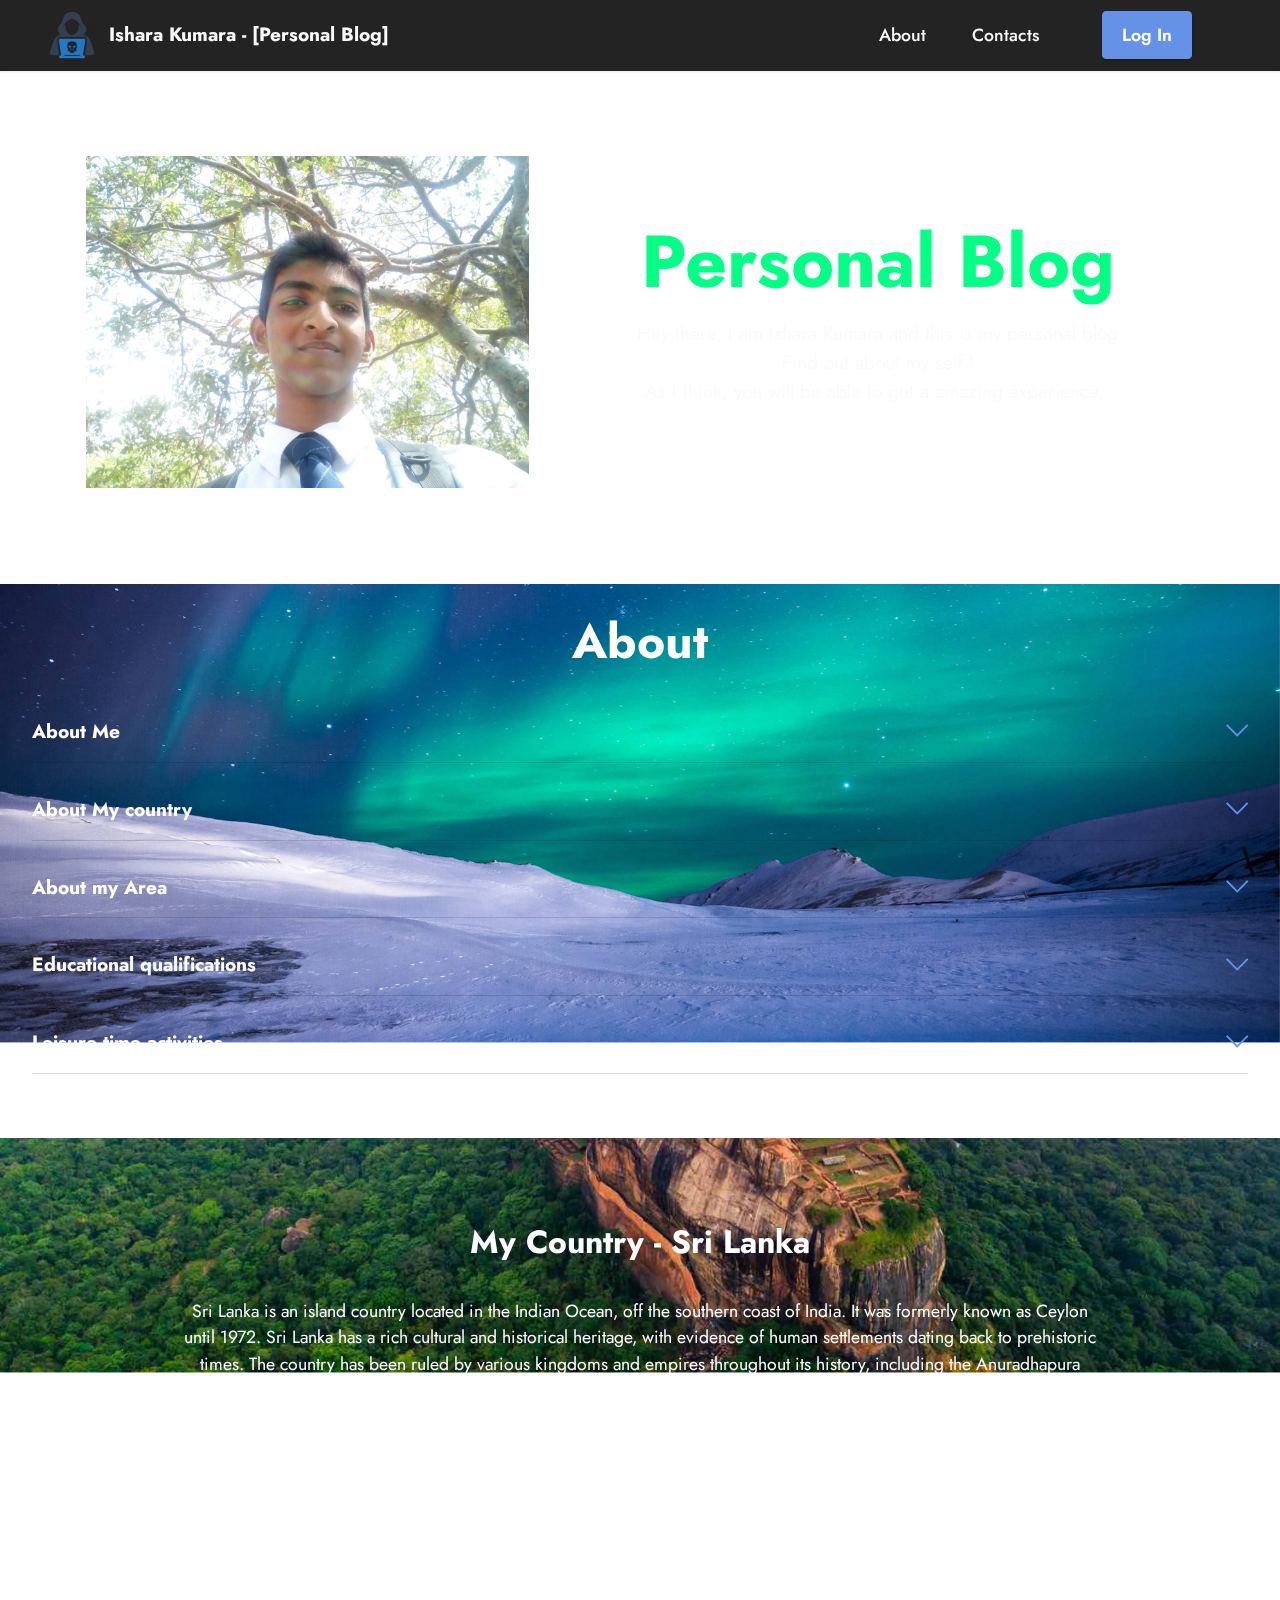
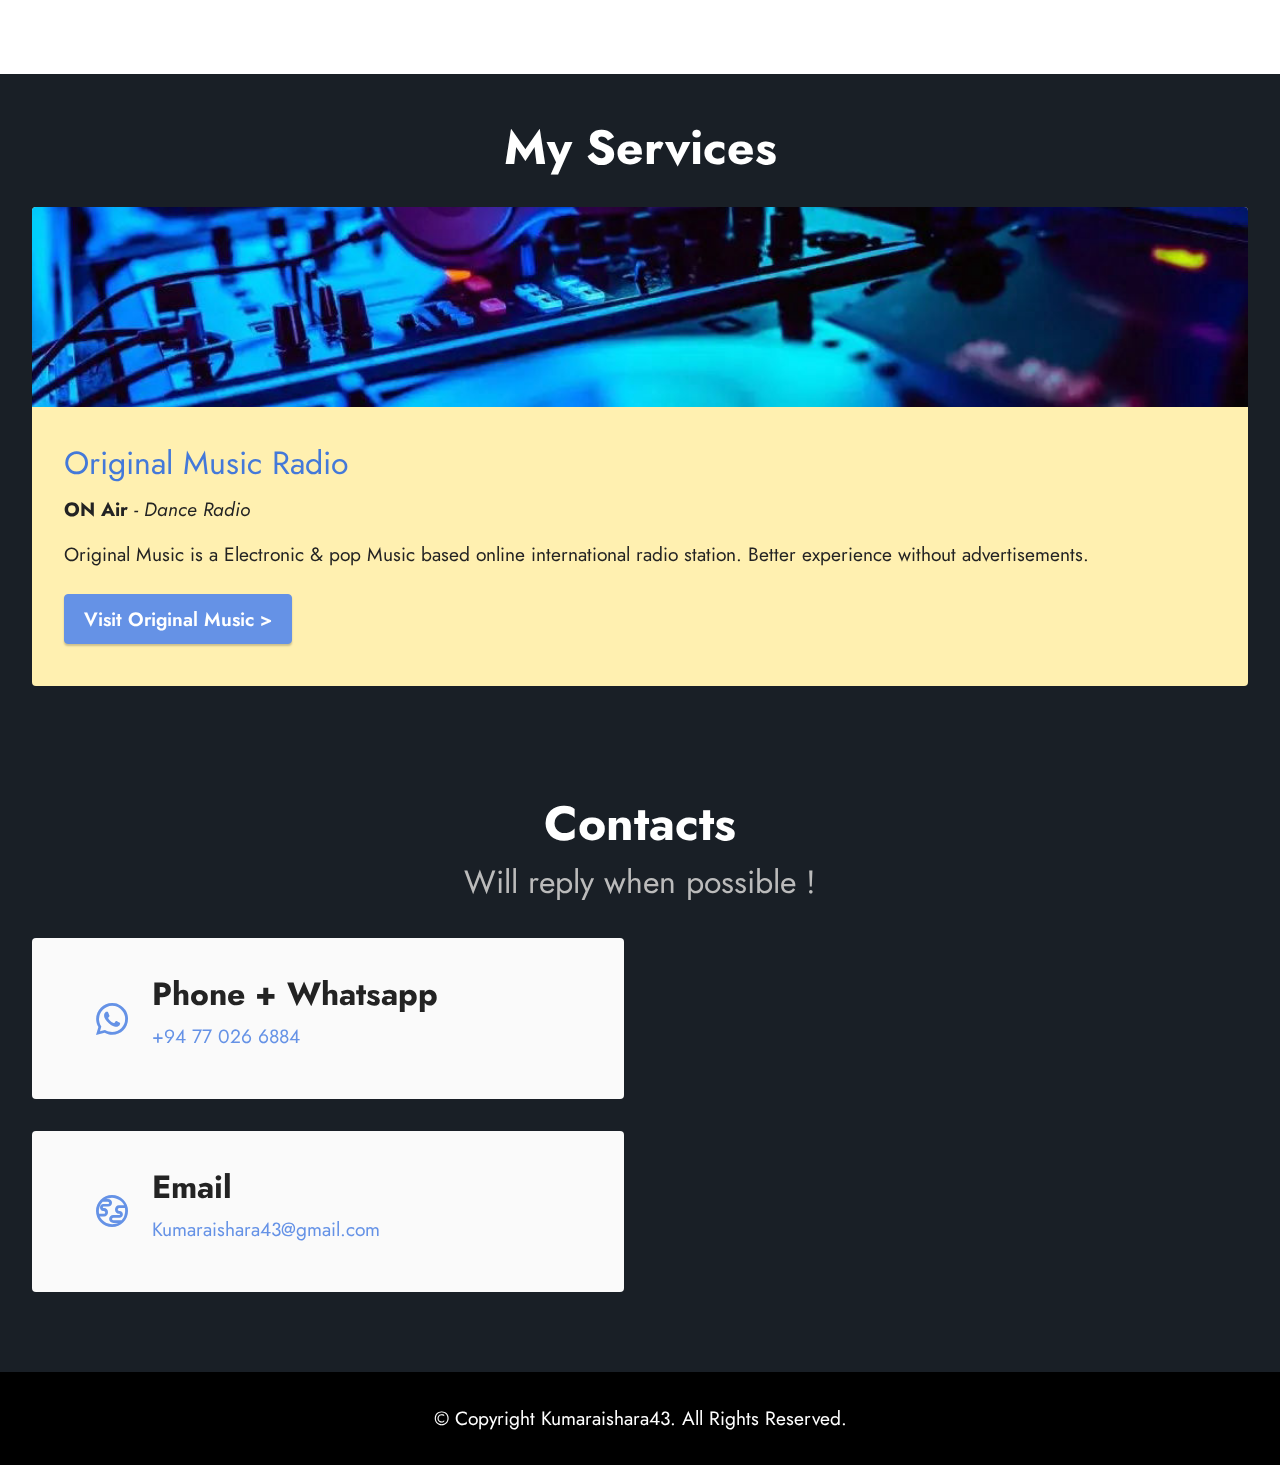
==== index2.html @ 7ab56015 "Add files via upload" ====
<!DOCTYPE html>
<html  >
<head>
  <!-- Site made with Mobirise Website Builder v5.7.8, https://mobirise.com -->
  <meta charset="UTF-8">
  <meta http-equiv="X-UA-Compatible" content="IE=edge">
  <meta name="generator" content="Mobirise v5.7.8, mobirise.com">
  <meta name="twitter:card" content="summary_large_image"/>
  <meta name="twitter:image:src" content="assets/images/index2-meta.png">
  <meta property="og:image" content="assets/images/index2-meta.png">
  <meta name="twitter:title" content="Ishara Kumara - [Personal Blog]">
  <meta name="viewport" content="width=device-width, initial-scale=1, minimum-scale=1">
  <link rel="shortcut icon" href="assets/images/hacker-png-clipart.png" type="image/x-icon">
  <meta name="description" content="This is my personal blog on the internet.">
  
  
  <title>Ishara Kumara - [Personal Blog]</title>
  <link rel="stylesheet" href="assets/web/assets/mobirise-icons2/mobirise2.css">
  <link rel="stylesheet" href="assets/web/assets/mobirise-icons/mobirise-icons.css">
  <link rel="stylesheet" href="assets/bootstrap/css/bootstrap.min.css">
  <link rel="stylesheet" href="assets/bootstrap/css/bootstrap-grid.min.css">
  <link rel="stylesheet" href="assets/bootstrap/css/bootstrap-reboot.min.css">
  <link rel="stylesheet" href="assets/parallax/jarallax.css">
  <link rel="stylesheet" href="assets/dropdown/css/style.css">
  <link rel="stylesheet" href="assets/socicon/css/styles.css">
  <link rel="stylesheet" href="assets/theme/css/style.css">
  <link rel="preload" href="https://fonts.googleapis.com/css?family=Jost:100,200,300,400,500,600,700,800,900,100i,200i,300i,400i,500i,600i,700i,800i,900i&display=swap" as="style" onload="this.onload=null;this.rel='stylesheet'">
  <noscript><link rel="stylesheet" href="https://fonts.googleapis.com/css?family=Jost:100,200,300,400,500,600,700,800,900,100i,200i,300i,400i,500i,600i,700i,800i,900i&display=swap"></noscript>
  <link rel="preload" as="style" href="assets/mobirise/css/mbr-additional.css"><link rel="stylesheet" href="assets/mobirise/css/mbr-additional.css" type="text/css">

  
  
  
</head>
<body>
  
  <section data-bs-version="5.1" class="menu menu2 cid-tABZVaXNsD" once="menu" id="menu2-0">
    
    <nav class="navbar navbar-dropdown navbar-fixed-top navbar-expand-lg">
        <div class="container-fluid">
            <div class="navbar-brand">
                <span class="navbar-logo">
                    <a href="https://mobiri.se">
                        <img src="assets/images/hacker-png-clipart.png" alt="Mobirise Website Builder" style="height: 3rem;">
                    </a>
                </span>
                <span class="navbar-caption-wrap"><a class="navbar-caption text-white text-primary display-7" href="http://error.html">Ishara Kumara - [Personal Blog]</a></span>
            </div>
            <button class="navbar-toggler" type="button" data-toggle="collapse" data-bs-toggle="collapse" data-target="#navbarSupportedContent" data-bs-target="#navbarSupportedContent" aria-controls="navbarNavAltMarkup" aria-expanded="false" aria-label="Toggle navigation">
                <div class="hamburger">
                    <span></span>
                    <span></span>
                    <span></span>
                    <span></span>
                </div>
            </button>
            <div class="collapse navbar-collapse" id="navbarSupportedContent">
                <ul class="navbar-nav nav-dropdown" data-app-modern-menu="true"><li class="nav-item"><a class="nav-link link text-white text-primary display-4" href="index2.html#content17-d">
                            About</a></li>
                    
                    <li class="nav-item"><a class="nav-link link text-white text-primary display-4" href="index.html#contacts3-3">Contacts</a>
                    </li></ul>
                
                <div class="navbar-buttons mbr-section-btn"><a class="btn btn-primary display-4" href="https://jstrieb.github.io/link-lock/#[base64]">Log In</a></div>
            </div>
        </div>
    </nav>
</section>

<section data-bs-version="5.1" class="header11 cid-tAC4WdiQuk mbr-parallax-background" id="header11-2">

    

    
    

    <div class="container">
        <div class="row justify-content-center">
            <div class="col-12 col-md-5 image-wrapper">
                <img class="w-100" src="assets/images/whatsapp-image-2023-03-19-at-23.32.27.jpg" alt="Mobirise Website Builder">
            </div>
            <div class="col-12 col-md">
                <div class="text-wrapper text-center">
                    <h1 class="mbr-section-title mbr-fonts-style mb-3 display-1">
                        <strong>Personal Blog</strong></h1>
                    <p class="mbr-text mbr-fonts-style display-7">Hey there, I am Ishara Kumara and this is my personal blog<br>Find out about my self !<br>As I think, you will be able to get a amazing experience.&nbsp;</p>
                    
                </div>
            </div>
        </div>
    </div>
</section>

<section data-bs-version="5.1" class="content17 cid-tAIDfzZIiB mbr-parallax-background" id="content17-d">

    

    
    
    
    <div class="container-fluid">
        
            <div class="row justify-content-center">
                <div class="col-12 col-md-12">
                    <div class="section-head align-center mb-4">
                        <h3 class="mbr-section-title mb-0 mbr-fonts-style display-2">
                            <strong>About</strong></h3>
                        
                    </div>
                    
                    <div id="bootstrap-toggle" class="toggle-panel accordionStyles tab-content">
                        <div class="card mb-3">
                            <div class="card-header" role="tab" id="headingOne">
                                <a role="button" class="collapsed panel-title text-black" data-toggle="collapse" data-bs-toggle="collapse" data-core="" href="#collapse1_8" aria-expanded="false" aria-controls="collapse1">
                                    <h6 class="panel-title-edit mbr-fonts-style mb-0 display-7"><strong>About Me</strong></h6>
                                    <span class="sign mbr-iconfont mbri-arrow-down"></span>
                                </a>
                            </div>
                            <div id="collapse1_8" class="panel-collapse noScroll collapse" role="tabpanel" aria-labelledby="headingOne">
                                <div class="panel-body">
                                    <p class="mbr-fonts-style panel-text display-7">My name is <strong>Ishara Kumara and surname is Perera.</strong> My friends call me as Ishara because <strong>Ishara is the best part</strong> of my name.
<br>I am following <strong>A/L 2024 in Science (Mathematics) Stream.
</strong><br>I am a <strong>resident in Piliyandala </strong>and I am living in Piliyandala since my childhood.
<br>My village is situated in Colombo district and it belongs to Western Province, Sri Lanka.
<br>I had my <strong>primary education at No.01 Primary College in Piliyandala.</strong> I was there up to Grade 5 Scholarship. I appeared for the <strong>O/L Exam in 2021 (2022) at Central College Piliyandala.
</strong><br>
<br><a href="assets/files/cv-new1.pdf" class="text-primary">Read my CV for more details</a></p>
                                </div>
                            </div>
                        </div>
                        <div class="card mb-3">
                            <div class="card-header" role="tab" id="headingTwo">
                                <a role="button" class="collapsed panel-title text-black" data-toggle="collapse" data-bs-toggle="collapse" data-core="" href="#collapse2_8" aria-expanded="false" aria-controls="collapse2">
                                    <h6 class="panel-title-edit mbr-fonts-style mb-0 display-7"><strong>About My country</strong></h6>
                                    <span class="sign mbr-iconfont mbri-arrow-down"></span>
                                </a>

                            </div>
                            <div id="collapse2_8" class="panel-collapse noScroll collapse" role="tabpanel" aria-labelledby="headingTwo">
                                <div class="panel-body">
                                    <p class="mbr-fonts-style panel-text display-7"><strong>SRI LANKA !</strong><br><br><a href="index2.html#content4-g" class="text-primary">Click Here !</a></p>
                                </div>
                            </div>
                        </div>
                        <div class="card mb-3">
                            <div class="card-header" role="tab" id="headingThree">
                                <a role="button" class="collapsed panel-title text-black" data-toggle="collapse" data-bs-toggle="collapse" data-core="" href="#collapse3_8" aria-expanded="false" aria-controls="collapse3">
                                    <h6 class="panel-title-edit mbr-fonts-style mb-0 display-7"><strong>About my Area</strong></h6>
                                    <span class="sign mbr-iconfont mbri-arrow-down"></span>
                                </a>
                            </div>
                            <div id="collapse3_8" class="panel-collapse noScroll collapse" role="tabpanel" aria-labelledby="headingThree">
                                <div class="panel-body">
                                    <p class="mbr-fonts-style panel-text display-7"><strong>PILIYANDALA !</strong><br><br>Piliyandala is a suburban city located in the Colombo District of Sri Lanka. It is situated approximately 18 kilometers south of Colombo, the capital city of Sri Lanka. Piliyandala is a rapidly developing urban area that has seen significant growth in recent years, with many new residential and commercial developments being constructed in the area. The city is also known for its historic temples, including the Piliyandala Vidyasagara Temple and the Bellanwila Rajamaha Viharaya, which are popular tourist attractions.<br></p>
                                </div>
                            </div>
                        </div>
                        <div class="card mb-3">
                            <div class="card-header" role="tab" id="headingThree">
                                <a role="button" class="collapsed panel-title text-black" data-toggle="collapse" data-bs-toggle="collapse" data-core="" href="#collapse4_8" aria-expanded="false" aria-controls="collapse4">
                                    <h6 class="panel-title-edit mbr-fonts-style mb-0 display-7"><strong>Educational qualifications</strong></h6>
                                    <span class="sign mbr-iconfont mbri-arrow-down"></span>
                                </a>
                            </div>
                            <div id="collapse4_8" class="panel-collapse noScroll collapse" role="tabpanel" aria-labelledby="headingThree">
                                <div class="panel-body">
                                    <p class="mbr-fonts-style panel-text display-7">
                                       I have appeared for the 2021 (2022) O/L examination and am currently studying for the 2024 A/L examination at Piliyandala Central College. Also studying Diploma in HRM and&nbsp; Diploma in English.</p>
                                </div>
                            </div>
                        </div>
                        <div class="card mb-3">
                            <div class="card-header" role="tab" id="headingThree">
                                <a role="button" class="collapsed panel-title text-black" data-toggle="collapse" data-bs-toggle="collapse" data-core="" href="#collapse5_8" aria-expanded="false" aria-controls="collapse5">
                                   <h6 class="panel-title-edit mbr-fonts-style mb-0 display-7"><strong>Leisure&nbsp;time activities</strong></h6>
                                        <span class="mbr-iconfont mobi-mbri-arrow-down mobi-mbri"></span>
                                </a>
                            </div>
                            <div id="collapse5_8" class="panel-collapse noScroll collapse" role="tabpanel" aria-labelledby="headingThree">
                                <div class="panel-body">
                                    <p class="mbr-fonts-style panel-text display-7">
                                       As a hobby I work as a Content Creator when I am at home. Like Audio and Video creator</p>
                                </div>
                            </div>
                        </div>
                        
                    </div>
                </div>
            </div>
        </div>
</section>

<section data-bs-version="5.1" class="content4 cid-tAIGeVDJru mbr-parallax-background" id="content4-g">
    

    
    <div class="mbr-overlay" style="opacity: 0; background-color: rgb(255, 255, 255);">
    </div>
    <div class="container">
        <div class="row justify-content-center">
            <div class="title col-md-12 col-lg-10">
                <h3 class="mbr-section-title mbr-fonts-style align-center mb-4 display-5"><strong>My Country - Sri Lanka</strong></h3>
                <h4 class="mbr-section-subtitle align-center mbr-fonts-style mb-4 display-4">Sri Lanka is an island country located in the Indian Ocean, off the southern coast of India. It was formerly known as Ceylon until 1972. Sri Lanka has a rich cultural and historical heritage, with evidence of human settlements dating back to prehistoric times. The country has been ruled by various kingdoms and empires throughout its history, including the Anuradhapura Kingdom, the Polonnaruwa Kingdom, the Kotte Kingdom, and the Kandyan Kingdom.
<div>
</div><div>Sri Lanka gained independence from British colonial rule in 1948 and has since developed into a multi-ethnic and multi-religious society. The majority of the population is Sinhalese, with significant Tamil, Muslim, and other minority groups. The country has a rich biodiversity, with tropical forests, wildlife reserves, and national parks, including the famous Yala National Park, which is home to leopards, elephants, and other wildlife.
</div><div>Sri Lanka is also known for its beaches, ancient ruins, temples, and cultural festivals, including the famous Esala Perahera festival held annually in the city of Kandy. The country's economy is largely based on agriculture, tourism, and manufacturing.</div><div>
</div></h4>
                
            </div>
        </div>
    </div>
</section>

<section data-bs-version="5.1" class="content2 cid-tAHROs5ZgE" id="content2-9">
    
    
    <div class="container-fluid">
        <div class="mbr-section-head">
            <h4 class="mbr-section-title mbr-fonts-style align-center mb-0 display-2"><strong>My Services</strong></h4>
            
        </div>
        <div class="row mt-4">
            <div class="item features-image сol-12 col-md-6 col-lg-12">
                <div class="item-wrapper">
                    <div class="item-img">
                        <img src="assets/images/back-1067x600.jpg" alt="Mobirise Website Builder" title="">
                    </div>
                    <div class="item-content">
                        <h5 class="item-title mbr-fonts-style display-5">Original Music Radio</h5>
                        <h6 class="item-subtitle mbr-fonts-style mt-1 display-7">
                            <strong>ON Air</strong><em>&nbsp;- Dance Radio</em></h6>
                        <p class="mbr-text mbr-fonts-style mt-3 display-7">Original Music is a Electronic &amp; pop Music based online international radio station. Better experience without advertisements.</p>
                    </div>
                    <div class="mbr-section-btn item-footer mt-2"><a href="https://isharakumaraperera.github.io/Isharakumaraperera/radf.html" class="btn item-btn btn-primary display-7">Visit Original Music &gt;</a></div>
                </div>
            </div>
            
            

        </div>
    </div>
</section>

<section data-bs-version="5.1" class="contacts3 map1 cid-tAEOvuXb8m" id="contacts3-3">

    

    
    
    <div class="container-fluid">
        <div class="mbr-section-head">
            <h3 class="mbr-section-title mbr-fonts-style align-center mb-0 display-2">
                <strong>Contacts</strong>
            </h3>
            <h4 class="mbr-section-subtitle mbr-fonts-style align-center mb-0 mt-2 display-5">Will reply when possible !</h4>
        </div>
        <div class="row justify-content-center mt-4">
            <div class="card col-12 col-md-6">
                <div class="card-wrapper">
                    <div class="image-wrapper">
                        <span class="mbr-iconfont socicon-whatsapp socicon"></span>
                    </div>
                    <div class="text-wrapper">
                        <h6 class="card-title mbr-fonts-style mb-1 display-5">
                            <strong>Phone + Whatsapp</strong></h6>
                        <p class="mbr-text mbr-fonts-style display-7"><a href="https://wa.me/770266884" class="text-primary" target="_blank">+94 77 026 6884</a></p>
                    </div>
                </div>
                <div class="card-wrapper">
                    <div class="image-wrapper">
                        <span class="mbr-iconfont mobi-mbri-globe mobi-mbri"></span>
                    </div>
                    <div class="text-wrapper">
                        <h6 class="card-title mbr-fonts-style mb-1 display-5">
                            <strong>Email</strong>
                        </h6>
                        <p class="mbr-text mbr-fonts-style display-7"><strong><a href="mailto:Kumaraishara43@gmail.com" class="text-primary">Kumaraishara43@gmail.com</a></strong></p>
                    </div>
                </div>
            </div>
            <div class="map-wrapper col-12 col-md-6">
                <div class="google-map"><iframe frameborder="0" style="border:0" src="https://www.google.com/maps/embed?pb=!1m18!1m12!1m3!1d3961.793532065173!2d79.90723031429773!3d6.794958021834314!2m3!1f0!2f0!3f0!3m2!1i1024!2i768!4f13.1!3m3!1m2!1s0x3ae245cf56ae04dd%3A0x7a42bd00b35cac2!2sIshara%20Kumara%20's%20Home!5e0!3m2!1sen!2slk!4v1680790883716!5m2!1sen!2slk" allowfullscreen=""></iframe></div>
            </div>
        </div>
    </div>
</section>

<section data-bs-version="5.1" class="footer3 cid-tAEV3Ut6Bg" once="footers" id="footer3-7">

    

    

    <div class="container-fluid">
        <div class="media-container-row align-center mbr-white">
            
            
            <div class="row row-copirayt">
                <p class="mbr-text mb-0 mbr-fonts-style mbr-white align-center display-7">
                    © Copyright Kumaraishara43. All Rights Reserved.
                </p>
            </div>
        </div>
    </div>
</section><script src="assets/bootstrap/js/bootstrap.bundle.min.js"></script>  <script src="assets/parallax/jarallax.js"></script>  <script src="assets/smoothscroll/smooth-scroll.js"></script>  <script src="assets/ytplayer/index.js"></script>  <script src="assets/dropdown/js/navbar-dropdown.js"></script>  <script src="assets/mbr-switch-arrow/mbr-switch-arrow.js"></script>  <script src="assets/theme/js/script.js"></script>  
  
  
</body>
</html>
---- assets/web/assets/mobirise-icons2/mobirise2.css ----
@font-face {
  font-family: 'Moririse2';
  font-display: swap;
  src:  url('mobirise2.eot?f2bix4');
  src:  url('mobirise2.eot?f2bix4#iefix') format('embedded-opentype'),
    url('mobirise2.ttf?f2bix4') format('truetype'),
    url('mobirise2.woff?f2bix4') format('woff'),
    url('mobirise2.svg?f2bix4#mobirise2') format('svg');
  font-weight: normal;
  font-style: normal;
}

[class^="mobi-"], [class*=" mobi-"] {
  /* use !important to prevent issues with browser extensions that change fonts */
  font-family: 'Moririse2' !important;
  speak: none;
  font-style: normal;
  font-weight: normal;
  font-variant: normal;
  text-transform: none;
  line-height: 1;

  /* Better Font Rendering =========== */
  -webkit-font-smoothing: antialiased;
  -moz-osx-font-smoothing: grayscale;
}

.mobi-mbri-add-submenu:before {
  content: "\e900";
}
.mobi-mbri-alert:before {
  content: "\e901";
}
.mobi-mbri-align-center:before {
  content: "\e902";
}
.mobi-mbri-align-justify:before {
  content: "\e903";
}
.mobi-mbri-align-left:before {
  content: "\e904";
}
.mobi-mbri-align-right:before {
  content: "\e905";
}
.mobi-mbri-android:before {
  content: "\e906";
}
.mobi-mbri-apple:before {
  content: "\e907";
}
.mobi-mbri-arrow-down:before {
  content: "\e908";
}
.mobi-mbri-arrow-next:before {
  content: "\e909";
}
.mobi-mbri-arrow-prev:before {
  content: "\e90a";
}
.mobi-mbri-arrow-up:before {
  content: "\e90b";
}
.mobi-mbri-bold:before {
  content: "\e90c";
}
.mobi-mbri-bookmark:before {
  content: "\e90d";
}
.mobi-mbri-bootstrap:before {
  content: "\e90e";
}
.mobi-mbri-briefcase:before {
  content: "\e90f";
}
.mobi-mbri-browse:before {
  content: "\e910";
}
.mobi-mbri-bulleted-list:before {
  content: "\e911";
}
.mobi-mbri-calendar:before {
  content: "\e912";
}
.mobi-mbri-camera:before {
  content: "\e913";
}
.mobi-mbri-cart-add:before {
  content: "\e914";
}
.mobi-mbri-cart-full:before {
  content: "\e915";
}
.mobi-mbri-cash:before {
  content: "\e916";
}
.mobi-mbri-change-style:before {
  content: "\e917";
}
.mobi-mbri-chat:before {
  content: "\e918";
}
.mobi-mbri-clock:before {
  content: "\e919";
}
.mobi-mbri-close:before {
  content: "\e91a";
}
.mobi-mbri-cloud:before {
  content: "\e91b";
}
.mobi-mbri-code:before {
  content: "\e91c";
}
.mobi-mbri-contact-form:before {
  content: "\e91d";
}
.mobi-mbri-credit-card:before {
  content: "\e91e";
}
.mobi-mbri-cursor-click:before {
  content: "\e91f";
}
.mobi-mbri-cust-feedback:before {
  content: "\e920";
}
.mobi-mbri-database:before {
  content: "\e921";
}
.mobi-mbri-delivery:before {
  content: "\e922";
}
.mobi-mbri-desktop:before {
  content: "\e923";
}
.mobi-mbri-devices:before {
  content: "\e924";
}
.mobi-mbri-down:before {
  content: "\e925";
}
.mobi-mbri-download-2:before {
  content: "\e926";
}
.mobi-mbri-download:before {
  content: "\e927";
}
.mobi-mbri-drag-n-drop-2:before {
  content: "\e928";
}
.mobi-mbri-drag-n-drop:before {
  content: "\e929";
}
.mobi-mbri-edit-2:before {
  content: "\e92a";
}
.mobi-mbri-edit:before {
  content: "\e92b";
}
.mobi-mbri-error:before {
  content: "\e92c";
}
.mobi-mbri-extension:before {
  content: "\e92d";
}
.mobi-mbri-features:before {
  content: "\e92e";
}
.mobi-mbri-file:before {
  content: "\e92f";
}
.mobi-mbri-flag:before {
  content: "\e930";
}
.mobi-mbri-folder:before {
  content: "\e931";
}
.mobi-mbri-gift:before {
  content: "\e932";
}
.mobi-mbri-github:before {
  content: "\e933";
}
.mobi-mbri-globe-2:before {
  content: "\e934";
}
.mobi-mbri-globe:before {
  content: "\e935";
}
.mobi-mbri-growing-chart:before {
  content: "\e936";
}
.mobi-mbri-hearth:before {
  content: "\e937";
}
.mobi-mbri-help:before {
  content: "\e938";
}
.mobi-mbri-home:before {
  content: "\e939";
}
.mobi-mbri-hot-cup:before {
  content: "\e93a";
}
.mobi-mbri-idea:before {
  content: "\e93b";
}
.mobi-mbri-image-gallery:before {
  content: "\e93c";
}
.mobi-mbri-image-slider:before {
  content: "\e93d";
}
.mobi-mbri-info:before {
  content: "\e93e";
}
.mobi-mbri-italic:before {
  content: "\e93f";
}
.mobi-mbri-key:before {
  content: "\e940";
}
.mobi-mbri-laptop:before {
  content: "\e941";
}
.mobi-mbri-layers:before {
  content: "\e942";
}
.mobi-mbri-left-right:before {
  content: "\e943";
}
.mobi-mbri-left:before {
  content: "\e944";
}
.mobi-mbri-letter:before {
  content: "\e945";
}
.mobi-mbri-like:before {
  content: "\e946";
}
.mobi-mbri-link:before {
  content: "\e947";
}
.mobi-mbri-lock:before {
  content: "\e948";
}
.mobi-mbri-login:before {
  content: "\e949";
}
.mobi-mbri-logout:before {
  content: "\e94a";
}
.mobi-mbri-magic-stick:before {
  content: "\e94b";
}
.mobi-mbri-map-pin:before {
  content: "\e94c";
}
.mobi-mbri-menu:before {
  content: "\e94d";
}
.mobi-mbri-mobile-2:before {
  content: "\e94e";
}
.mobi-mbri-mobile-horizontal:before {
  content: "\e94f";
}
.mobi-mbri-mobile:before {
  content: "\e950";
}
.mobi-mbri-mobirise:before {
  content: "\e951";
}
.mobi-mbri-more-horizontal:before {
  content: "\e952";
}
.mobi-mbri-more-vertical:before {
  content: "\e953";
}
.mobi-mbri-music:before {
  content: "\e954";
}
.mobi-mbri-new-file:before {
  content: "\e955";
}
.mobi-mbri-numbered-list:before {
  content: "\e956";
}
.mobi-mbri-opened-folder:before {
  content: "\e957";
}
.mobi-mbri-pages:before {
  content: "\e958";
}
.mobi-mbri-paper-plane:before {
  content: "\e959";
}
.mobi-mbri-paperclip:before {
  content: "\e95a";
}
.mobi-mbri-phone:before {
  content: "\e95b";
}
.mobi-mbri-photo:before {
  content: "\e95c";
}
.mobi-mbri-photos:before {
  content: "\e95d";
}
.mobi-mbri-pin:before {
  content: "\e95e";
}
.mobi-mbri-play:before {
  content: "\e95f";
}
.mobi-mbri-plus:before {
  content: "\e960";
}
.mobi-mbri-preview:before {
  content: "\e961";
}
.mobi-mbri-print:before {
  content: "\e962";
}
.mobi-mbri-protect:before {
  content: "\e963";
}
.mobi-mbri-question:before {
  content: "\e964";
}
.mobi-mbri-quote-left:before {
  content: "\e965";
}
.mobi-mbri-quote-right:before {
  content: "\e966";
}
.mobi-mbri-redo:before {
  content: "\e967";
}
.mobi-mbri-refresh:before {
  content: "\e968";
}
.mobi-mbri-responsive-2:before {
  content: "\e969";
}
.mobi-mbri-responsive:before {
  content: "\e96a";
}
.mobi-mbri-right:before {
  content: "\e96b";
}
.mobi-mbri-rocket:before {
  content: "\e96c";
}
.mobi-mbri-sad-face:before {
  content: "\e96d";
}
.mobi-mbri-sale:before {
  content: "\e96e";
}
.mobi-mbri-save:before {
  content: "\e96f";
}
.mobi-mbri-search:before {
  content: "\e970";
}
.mobi-mbri-setting-2:before {
  content: "\e971";
}
.mobi-mbri-setting-3:before {
  content: "\e972";
}
.mobi-mbri-setting:before {
  content: "\e973";
}
.mobi-mbri-share:before {
  content: "\e974";
}
.mobi-mbri-shopping-bag:before {
  content: "\e975";
}
.mobi-mbri-shopping-basket:before {
  content: "\e976";
}
.mobi-mbri-shopping-cart:before {
  content: "\e977";
}
.mobi-mbri-sites:before {
  content: "\e978";
}
.mobi-mbri-smile-face:before {
  content: "\e979";
}
.mobi-mbri-speed:before {
  content: "\e97a";
}
.mobi-mbri-star:before {
  content: "\e97b";
}
.mobi-mbri-success:before {
  content: "\e97c";
}
.mobi-mbri-sun:before {
  content: "\e97d";
}
.mobi-mbri-sun2:before {
  content: "\e97e";
}
.mobi-mbri-tablet-vertical:before {
  content: "\e97f";
}
.mobi-mbri-tablet:before {
  content: "\e980";
}
.mobi-mbri-target:before {
  content: "\e981";
}
.mobi-mbri-timer:before {
  content: "\e982";
}
.mobi-mbri-to-ftp:before {
  content: "\e983";
}
.mobi-mbri-to-local-drive:before {
  content: "\e984";
}
.mobi-mbri-touch-swipe:before {
  content: "\e985";
}
.mobi-mbri-touch:before {
  content: "\e986";
}
.mobi-mbri-trash:before {
  content: "\e987";
}
.mobi-mbri-underline:before {
  content: "\e988";
}
.mobi-mbri-undo:before {
  content: "\e989";
}
.mobi-mbri-unlink:before {
  content: "\e98a";
}
.mobi-mbri-unlock:before {
  content: "\e98b";
}
.mobi-mbri-up-down:before {
  content: "\e98c";
}
.mobi-mbri-up:before {
  content: "\e98d";
}
.mobi-mbri-update:before {
  content: "\e98e";
}
.mobi-mbri-upload-2:before {
  content: "\e98f";
}
.mobi-mbri-upload:before {
  content: "\e990";
}
.mobi-mbri-user-2:before {
  content: "\e991";
}
.mobi-mbri-user:before {
  content: "\e992";
}
.mobi-mbri-users:before {
  content: "\e993";
}
.mobi-mbri-video-play:before {
  content: "\e994";
}
.mobi-mbri-video:before {
  content: "\e995";
}
.mobi-mbri-watch:before {
  content: "\e996";
}
.mobi-mbri-website-theme-2:before {
  content: "\e997";
}
.mobi-mbri-website-theme:before {
  content: "\e998";
}
.mobi-mbri-wifi:before {
  content: "\e999";
}
.mobi-mbri-windows:before {
  content: "\e99a";
}
.mobi-mbri-zoom-in:before {
  content: "\e99b";
}
.mobi-mbri-zoom-out:before {
  content: "\e99c";
}
---- assets/web/assets/mobirise-icons/mobirise-icons.css ----
@font-face {
  font-family: 'MobiriseIcons';
  src:  url('mobirise-icons.eot?spat4u');
  src:  url('mobirise-icons.eot?spat4u#iefix') format('embedded-opentype'),
    url('mobirise-icons.ttf?spat4u') format('truetype'),
    url('mobirise-icons.woff?spat4u') format('woff'),
    url('mobirise-icons.svg?spat4u#MobiriseIcons') format('svg');
  font-weight: normal;
  font-style: normal;
  font-display: swap;
}

[class^="mbri-"], [class*=" mbri-"] {
  /* use !important to prevent issues with browser extensions that change fonts */
  font-family: MobiriseIcons !important;
  speak: none;
  font-style: normal;
  font-weight: normal;
  font-variant: normal;
  text-transform: none;
  line-height: 1;

  /* Better Font Rendering =========== */
  -webkit-font-smoothing: antialiased;
  -moz-osx-font-smoothing: grayscale;
}

.mbri-add-submenu:before {
  content: "\e900";
}
.mbri-alert:before {
  content: "\e901";
}
.mbri-align-center:before {
  content: "\e902";
}
.mbri-align-justify:before {
  content: "\e903";
}
.mbri-align-left:before {
  content: "\e904";
}
.mbri-align-right:before {
  content: "\e905";
}
.mbri-android:before {
  content: "\e906";
}
.mbri-apple:before {
  content: "\e907";
}
.mbri-arrow-down:before {
  content: "\e908";
}
.mbri-arrow-next:before {
  content: "\e909";
}
.mbri-arrow-prev:before {
  content: "\e90a";
}
.mbri-arrow-up:before {
  content: "\e90b";
}
.mbri-bold:before {
  content: "\e90c";
}
.mbri-bookmark:before {
  content: "\e90d";
}
.mbri-bootstrap:before {
  content: "\e90e";
}
.mbri-briefcase:before {
  content: "\e90f";
}
.mbri-browse:before {
  content: "\e910";
}
.mbri-bulleted-list:before {
  content: "\e911";
}
.mbri-calendar:before {
  content: "\e912";
}
.mbri-camera:before {
  content: "\e913";
}
.mbri-cart-add:before {
  content: "\e914";
}
.mbri-cart-full:before {
  content: "\e915";
}
.mbri-cash:before {
  content: "\e916";
}
.mbri-change-style:before {
  content: "\e917";
}
.mbri-chat:before {
  content: "\e918";
}
.mbri-clock:before {
  content: "\e919";
}
.mbri-close:before {
  content: "\e91a";
}
.mbri-cloud:before {
  content: "\e91b";
}
.mbri-code:before {
  content: "\e91c";
}
.mbri-contact-form:before {
  content: "\e91d";
}
.mbri-credit-card:before {
  content: "\e91e";
}
.mbri-cursor-click:before {
  content: "\e91f";
}
.mbri-cust-feedback:before {
  content: "\e920";
}
.mbri-database:before {
  content: "\e921";
}
.mbri-delivery:before {
  content: "\e922";
}
.mbri-desktop:before {
  content: "\e923";
}
.mbri-devices:before {
  content: "\e924";
}
.mbri-down:before {
  content: "\e925";
}
.mbri-download:before {
  content: "\e989";
}
.mbri-drag-n-drop:before {
  content: "\e927";
}
.mbri-drag-n-drop2:before {
  content: "\e928";
}
.mbri-edit:before {
  content: "\e929";
}
.mbri-edit2:before {
  content: "\e92a";
}
.mbri-error:before {
  content: "\e92b";
}
.mbri-extension:before {
  content: "\e92c";
}
.mbri-features:before {
  content: "\e92d";
}
.mbri-file:before {
  content: "\e92e";
}
.mbri-flag:before {
  content: "\e92f";
}
.mbri-folder:before {
  content: "\e930";
}
.mbri-gift:before {
  content: "\e931";
}
.mbri-github:before {
  content: "\e932";
}
.mbri-globe:before {
  content: "\e933";
}
.mbri-globe-2:before {
  content: "\e934";
}
.mbri-growing-chart:before {
  content: "\e935";
}
.mbri-hearth:before {
  content: "\e936";
}
.mbri-help:before {
  content: "\e937";
}
.mbri-home:before {
  content: "\e938";
}
.mbri-hot-cup:before {
  content: "\e939";
}
.mbri-idea:before {
  content: "\e93a";
}
.mbri-image-gallery:before {
  content: "\e93b";
}
.mbri-image-slider:before {
  content: "\e93c";
}
.mbri-info:before {
  content: "\e93d";
}
.mbri-italic:before {
  content: "\e93e";
}
.mbri-key:before {
  content: "\e93f";
}
.mbri-laptop:before {
  content: "\e940";
}
.mbri-layers:before {
  content: "\e941";
}
.mbri-left-right:before {
  content: "\e942";
}
.mbri-left:before {
  content: "\e943";
}
.mbri-letter:before {
  content: "\e944";
}
.mbri-like:before {
  content: "\e945";
}
.mbri-link:before {
  content: "\e946";
}
.mbri-lock:before {
  content: "\e947";
}
.mbri-login:before {
  content: "\e948";
}
.mbri-logout:before {
  content: "\e949";
}
.mbri-magic-stick:before {
  content: "\e94a";
}
.mbri-map-pin:before {
  content: "\e94b";
}
.mbri-menu:before {
  content: "\e94c";
}
.mbri-mobile:before {
  content: "\e94d";
}
.mbri-mobile2:before {
  content: "\e94e";
}
.mbri-mobirise:before {
  content: "\e94f";
}
.mbri-more-horizontal:before {
  content: "\e950";
}
.mbri-more-vertical:before {
  content: "\e951";
}
.mbri-music:before {
  content: "\e952";
}
.mbri-new-file:before {
  content: "\e953";
}
.mbri-numbered-list:before {
  content: "\e954";
}
.mbri-opened-folder:before {
  content: "\e955";
}
.mbri-pages:before {
  content: "\e956";
}
.mbri-paper-plane:before {
  content: "\e957";
}
.mbri-paperclip:before {
  content: "\e958";
}
.mbri-photo:before {
  content: "\e959";
}
.mbri-photos:before {
  content: "\e95a";
}
.mbri-pin:before {
  content: "\e95b";
}
.mbri-play:before {
  content: "\e95c";
}
.mbri-plus:before {
  content: "\e95d";
}
.mbri-preview:before {
  content: "\e95e";
}
.mbri-print:before {
  content: "\e95f";
}
.mbri-protect:before {
  content: "\e960";
}
.mbri-question:before {
  content: "\e961";
}
.mbri-quote-left:before {
  content: "\e962";
}
.mbri-quote-right:before {
  content: "\e963";
}
.mbri-refresh:before {
  content: "\e964";
}
.mbri-responsive:before {
  content: "\e965";
}
.mbri-right:before {
  content: "\e966";
}
.mbri-rocket:before {
  content: "\e967";
}
.mbri-sad-face:before {
  content: "\e968";
}
.mbri-sale:before {
  content: "\e969";
}
.mbri-save:before {
  content: "\e96a";
}
.mbri-search:before {
  content: "\e96b";
}
.mbri-setting:before {
  content: "\e96c";
}
.mbri-setting2:before {
  content: "\e96d";
}
.mbri-setting3:before {
  content: "\e96e";
}
.mbri-share:before {
  content: "\e96f";
}
.mbri-shopping-bag:before {
  content: "\e970";
}
.mbri-shopping-basket:before {
  content: "\e971";
}
.mbri-shopping-cart:before {
  content: "\e972";
}
.mbri-sites:before {
  content: "\e973";
}
.mbri-smile-face:before {
  content: "\e974";
}
.mbri-speed:before {
  content: "\e975";
}
.mbri-star:before {
  content: "\e976";
}
.mbri-success:before {
  content: "\e977";
}
.mbri-sun:before {
  content: "\e978";
}
.mbri-sun2:before {
  content: "\e979";
}
.mbri-tablet:before {
  content: "\e97a";
}
.mbri-tablet-vertical:before {
  content: "\e97b";
}
.mbri-target:before {
  content: "\e97c";
}
.mbri-timer:before {
  content: "\e97d";
}
.mbri-to-ftp:before {
  content: "\e97e";
}
.mbri-to-local-drive:before {
  content: "\e97f";
}
.mbri-touch-swipe:before {
  content: "\e980";
}
.mbri-touch:before {
  content: "\e981";
}
.mbri-trash:before {
  content: "\e982";
}
.mbri-underline:before {
  content: "\e983";
}
.mbri-unlink:before {
  content: "\e984";
}
.mbri-unlock:before {
  content: "\e985";
}
.mbri-up-down:before {
  content: "\e986";
}
.mbri-up:before {
  content: "\e987";
}
.mbri-update:before {
  content: "\e988";
}
.mbri-upload:before {
 content: "\e926"; 
}
.mbri-user:before {
  content: "\e98a";
}
.mbri-user2:before {
  content: "\e98b";
}
.mbri-users:before {
  content: "\e98c";
}
.mbri-video:before {
  content: "\e98d";
}
.mbri-video-play:before {
  content: "\e98e";
}
.mbri-watch:before {
  content: "\e98f";
}
.mbri-website-theme:before {
  content: "\e990";
}
.mbri-wifi:before {
  content: "\e991";
}
.mbri-windows:before {
  content: "\e992";
}
.mbri-zoom-out:before {
  content: "\e993";
}
.mbri-redo:before {
  content: "\e994";
}
.mbri-undo:before {
  content: "\e995";
}
---- assets/parallax/jarallax.css ----
.jarallax {
    position: relative;
    z-index: 0;
}
.jarallax > .jarallax-img {
    position: absolute;
    object-fit: cover;
    /* support for plugin https://github.com/bfred-it/object-fit-images */
    font-family: 'object-fit: cover;';
    top: 0;
    left: 0;
    width: 100%;
    height: 100%;
    z-index: -1;
}
---- assets/dropdown/css/style.css ----
.navbar-dropdown {
  left: 0;
  padding: 0;
  position: absolute;
  right: 0;
  top: 0;
  transition: all 0.45s ease;
  z-index: 1030;
  background: #282828; }
  .navbar-dropdown .navbar-logo {
    margin-right: 0.8rem;
    transition: margin 0.3s ease-in-out;
    vertical-align: middle; }
    .navbar-dropdown .navbar-logo img {
      height: 3.125rem;
      transition: all 0.3s ease-in-out; }
    .navbar-dropdown .navbar-logo.mbr-iconfont {
      font-size: 3.125rem;
      line-height: 3.125rem; }
  .navbar-dropdown .navbar-caption {
    font-weight: 700;
    white-space: normal;
    vertical-align: -4px;
    line-height: 3.125rem !important; }
    .navbar-dropdown .navbar-caption, .navbar-dropdown .navbar-caption:hover {
      color: inherit;
      text-decoration: none; }
  .navbar-dropdown .mbr-iconfont + .navbar-caption {
    vertical-align: -1px; }
  .navbar-dropdown.navbar-fixed-top {
    position: fixed; }
  .navbar-dropdown .navbar-brand span {
    vertical-align: -4px; }
  .navbar-dropdown.bg-color.transparent {
    background: none; }
  .navbar-dropdown.navbar-short .navbar-brand {
    padding: 0.625rem 0; }
    .navbar-dropdown.navbar-short .navbar-brand span {
      vertical-align: -1px; }
  .navbar-dropdown.navbar-short .navbar-caption {
    line-height: 2.375rem !important;
    vertical-align: -2px; }
  .navbar-dropdown.navbar-short .navbar-logo {
    margin-right: 0.5rem; }
    .navbar-dropdown.navbar-short .navbar-logo img {
      height: 2.375rem; }
    .navbar-dropdown.navbar-short .navbar-logo.mbr-iconfont {
      font-size: 2.375rem;
      line-height: 2.375rem; }
  .navbar-dropdown.navbar-short .mbr-table-cell {
    height: 3.625rem; }
  .navbar-dropdown .navbar-close {
    left: 0.6875rem;
    position: fixed;
    top: 0.75rem;
    z-index: 1000; }
  .navbar-dropdown .hamburger-icon {
    content: "";
    display: inline-block;
    vertical-align: middle;
    width: 16px;
    -webkit-box-shadow: 0 -6px 0 1px #282828,0 0 0 1px #282828,0 6px 0 1px #282828;
    -moz-box-shadow: 0 -6px 0 1px #282828,0 0 0 1px #282828,0 6px 0 1px #282828;
    box-shadow: 0 -6px 0 1px #282828,0 0 0 1px #282828,0 6px 0 1px #282828; }

.dropdown-menu .dropdown-toggle[data-toggle="dropdown-submenu"]::after {
  border-bottom: 0.35em solid transparent;
  border-left: 0.35em solid;
  border-right: 0;
  border-top: 0.35em solid transparent;
  margin-left: 0.3rem; }

.dropdown-menu .dropdown-item:focus {
  outline: 0; }

.nav-dropdown {
  font-size: 0.75rem;
  font-weight: 500;
  height: auto !important; }
  .nav-dropdown .nav-btn {
    padding-left: 1rem; }
  .nav-dropdown .link {
    margin: .667em 1.667em;
    font-weight: 500;
    padding: 0;
    transition: color .2s ease-in-out; }
    .nav-dropdown .link.dropdown-toggle {
      margin-right: 2.583em; }
      .nav-dropdown .link.dropdown-toggle::after {
        margin-left: .25rem;
        border-top: 0.35em solid;
        border-right: 0.35em solid transparent;
        border-left: 0.35em solid transparent;
        border-bottom: 0; }
      .nav-dropdown .link.dropdown-toggle[aria-expanded="true"] {
        margin: 0;
        padding: 0.667em 3.263em  0.667em 1.667em; }
  .nav-dropdown .link::after,
  .nav-dropdown .dropdown-item::after {
    color: inherit; }
  .nav-dropdown .btn {
    font-size: 0.75rem;
    font-weight: 700;
    letter-spacing: 0;
    margin-bottom: 0;
    padding-left: 1.25rem;
    padding-right: 1.25rem; }
  .nav-dropdown .dropdown-menu {
    border-radius: 0;
    border: 0;
    left: 0;
    margin: 0;
    padding-bottom: 1.25rem;
    padding-top: 1.25rem;
    position: relative; }
  .nav-dropdown .dropdown-submenu {
    margin-left: 0.125rem;
    top: 0; }
  .nav-dropdown .dropdown-item {
    font-weight: 500;
    line-height: 2;
    padding: 0.3846em 4.615em 0.3846em 1.5385em;
    position: relative;
    transition: color .2s ease-in-out, background-color .2s ease-in-out; }
    .nav-dropdown .dropdown-item::after {
      margin-top: -0.3077em;
      position: absolute;
      right: 1.1538em;
      top: 50%; }
    .nav-dropdown .dropdown-item:focus, .nav-dropdown .dropdown-item:hover {
      background: none; }

@media (max-width: 767px) {
  .nav-dropdown.navbar-toggleable-sm {
    bottom: 0;
    display: none;
    left: 0;
    overflow-x: hidden;
    position: fixed;
    top: 0;
    transform: translateX(-100%);
    -ms-transform: translateX(-100%);
    -webkit-transform: translateX(-100%);
    width: 18.75rem;
    z-index: 999; } }
.nav-dropdown.navbar-toggleable-xl {
  bottom: 0;
  display: none;
  left: 0;
  overflow-x: hidden;
  position: fixed;
  top: 0;
  transform: translateX(-100%);
  -ms-transform: translateX(-100%);
  -webkit-transform: translateX(-100%);
  width: 18.75rem;
  z-index: 999; }

.nav-dropdown-sm {
  display: block !important;
  overflow-x: hidden;
  overflow: auto;
  padding-top: 3.875rem; }
  .nav-dropdown-sm::after {
    content: "";
    display: block;
    height: 3rem;
    width: 100%; }
  .nav-dropdown-sm.collapse.in ~ .navbar-close {
    display: block !important; }
  .nav-dropdown-sm.collapsing, .nav-dropdown-sm.collapse.in {
    transform: translateX(0);
    -ms-transform: translateX(0);
    -webkit-transform: translateX(0);
    transition: all 0.25s ease-out;
    -webkit-transition: all 0.25s ease-out;
    background: #282828; }
  .nav-dropdown-sm.collapsing[aria-expanded="false"] {
    transform: translateX(-100%);
    -ms-transform: translateX(-100%);
    -webkit-transform: translateX(-100%); }
  .nav-dropdown-sm .nav-item {
    display: block;
    margin-left: 0 !important;
    padding-left: 0; }
  .nav-dropdown-sm .link,
  .nav-dropdown-sm .dropdown-item {
    border-top: 1px dotted rgba(255, 255, 255, 0.1);
    font-size: 0.8125rem;
    line-height: 1.6;
    margin: 0 !important;
    padding: 0.875rem 2.4rem 0.875rem 1.5625rem !important;
    position: relative;
    white-space: normal; }
    .nav-dropdown-sm .link:focus, .nav-dropdown-sm .link:hover,
    .nav-dropdown-sm .dropdown-item:focus,
    .nav-dropdown-sm .dropdown-item:hover {
      background: rgba(0, 0, 0, 0.2) !important;
      color: #c0a375; }
  .nav-dropdown-sm .nav-btn {
    position: relative;
    padding: 1.5625rem 1.5625rem 0 1.5625rem; }
    .nav-dropdown-sm .nav-btn::before {
      border-top: 1px dotted rgba(255, 255, 255, 0.1);
      content: "";
      left: 0;
      position: absolute;
      top: 0;
      width: 100%; }
    .nav-dropdown-sm .nav-btn + .nav-btn {
      padding-top: 0.625rem; }
      .nav-dropdown-sm .nav-btn + .nav-btn::before {
        display: none; }
  .nav-dropdown-sm .btn {
    padding: 0.625rem 0; }
  .nav-dropdown-sm .dropdown-toggle[data-toggle="dropdown-submenu"]::after {
    margin-left: .25rem;
    border-top: 0.35em solid;
    border-right: 0.35em solid transparent;
    border-left: 0.35em solid transparent;
    border-bottom: 0; }
  .nav-dropdown-sm .dropdown-toggle[data-toggle="dropdown-submenu"][aria-expanded="true"]::after {
    border-top: 0;
    border-right: 0.35em solid transparent;
    border-left: 0.35em solid transparent;
    border-bottom: 0.35em solid; }
  .nav-dropdown-sm .dropdown-menu {
    margin: 0;
    padding: 0;
    position: relative;
    top: 0;
    left: 0;
    width: 100%;
    border: 0;
    float: none;
    border-radius: 0;
    background: none; }
  .nav-dropdown-sm .dropdown-submenu {
    left: 100%;
    margin-left: 0.125rem;
    margin-top: -1.25rem;
    top: 0; }

.navbar-toggleable-sm .nav-dropdown .dropdown-menu {
  position: absolute; }

.navbar-toggleable-sm .nav-dropdown .dropdown-submenu {
  left: 100%;
  margin-left: 0.125rem;
  margin-top: -1.25rem;
  top: 0; }

.navbar-toggleable-sm.opened .nav-dropdown .dropdown-menu {
  position: relative; }

.navbar-toggleable-sm.opened .nav-dropdown .dropdown-submenu {
  left: 0;
  margin-left: 00rem;
  margin-top: 0rem;
  top: 0; }

.is-builder .nav-dropdown.collapsing {
  transition: none !important; }
---- assets/socicon/css/styles.css ----
@charset "UTF-8";

@font-face {
  font-family: 'Socicon';
  src:  url('../fonts/socicon.eot');
  src:  url('../fonts/socicon.eot?#iefix') format('embedded-opentype'),
    url('../fonts/socicon.woff2') format('woff2'),
    url('../fonts/socicon.ttf') format('truetype'),
    url('../fonts/socicon.woff') format('woff'),
    url('../fonts/socicon.svg#socicon') format('svg');
  font-weight: normal;
  font-style: normal;
  font-display: swap;
}

[data-icon]:before {
  font-family: "socicon" !important;
  content: attr(data-icon);
  font-style: normal !important;
  font-weight: normal !important;
  font-variant: normal !important;
  text-transform: none !important;
  speak: none;
  line-height: 1;
  -webkit-font-smoothing: antialiased;
  -moz-osx-font-smoothing: grayscale;
}

[class^="socicon-"], [class*=" socicon-"] {
  /* use !important to prevent issues with browser extensions that change fonts */
  font-family: 'Socicon' !important;
  speak: none;
  font-style: normal;
  font-weight: normal;
  font-variant: normal;
  text-transform: none;
  line-height: 1;

  /* Better Font Rendering =========== */
  -webkit-font-smoothing: antialiased;
  -moz-osx-font-smoothing: grayscale;
}

.socicon-eitaa:before {
  content: "\e97c";
}
.socicon-soroush:before {
  content: "\e97d";
}
.socicon-bale:before {
  content: "\e97e";
}
.socicon-zazzle:before {
  content: "\e97b";
}
.socicon-society6:before {
  content: "\e97a";
}
.socicon-redbubble:before {
  content: "\e979";
}
.socicon-avvo:before {
  content: "\e978";
}
.socicon-stitcher:before {
  content: "\e977";
}
.socicon-googlehangouts:before {
  content: "\e974";
}
.socicon-dlive:before {
  content: "\e975";
}
.socicon-vsco:before {
  content: "\e976";
}
.socicon-flipboard:before {
  content: "\e973";
}
.socicon-ubuntu:before {
  content: "\e958";
}
.socicon-artstation:before {
  content: "\e959";
}
.socicon-invision:before {
  content: "\e95a";
}
.socicon-torial:before {
  content: "\e95b";
}
.socicon-collectorz:before {
  content: "\e95c";
}
.socicon-seenthis:before {
  content: "\e95d";
}
.socicon-googleplaymusic:before {
  content: "\e95e";
}
.socicon-debian:before {
  content: "\e95f";
}
.socicon-filmfreeway:before {
  content: "\e960";
}
.socicon-gnome:before {
  content: "\e961";
}
.socicon-itchio:before {
  content: "\e962";
}
.socicon-jamendo:before {
  content: "\e963";
}
.socicon-mix:before {
  content: "\e964";
}
.socicon-sharepoint:before {
  content: "\e965";
}
.socicon-tinder:before {
  content: "\e966";
}
.socicon-windguru:before {
  content: "\e967";
}
.socicon-cdbaby:before {
  content: "\e968";
}
.socicon-elementaryos:before {
  content: "\e969";
}
.socicon-stage32:before {
  content: "\e96a";
}
.socicon-tiktok:before {
  content: "\e96b";
}
.socicon-gitter:before {
  content: "\e96c";
}
.socicon-letterboxd:before {
  content: "\e96d";
}
.socicon-threema:before {
  content: "\e96e";
}
.socicon-splice:before {
  content: "\e96f";
}
.socicon-metapop:before {
  content: "\e970";
}
.socicon-naver:before {
  content: "\e971";
}
.socicon-remote:before {
  content: "\e972";
}
.socicon-internet:before {
  content: "\e957";
}
.socicon-moddb:before {
  content: "\e94b";
}
.socicon-indiedb:before {
  content: "\e94c";
}
.socicon-traxsource:before {
  content: "\e94d";
}
.socicon-gamefor:before {
  content: "\e94e";
}
.socicon-pixiv:before {
  content: "\e94f";
}
.socicon-myanimelist:before {
  content: "\e950";
}
.socicon-blackberry:before {
  content: "\e951";
}
.socicon-wickr:before {
  content: "\e952";
}
.socicon-spip:before {
  content: "\e953";
}
.socicon-napster:before {
  content: "\e954";
}
.socicon-beatport:before {
  content: "\e955";
}
.socicon-hackerone:before {
  content: "\e956";
}
.socicon-hackernews:before {
  content: "\e946";
}
.socicon-smashwords:before {
  content: "\e947";
}
.socicon-kobo:before {
  content: "\e948";
}
.socicon-bookbub:before {
  content: "\e949";
}
.socicon-mailru:before {
  content: "\e94a";
}
.socicon-gitlab:before {
  content: "\e945";
}
.socicon-instructables:before {
  content: "\e944";
}
.socicon-portfolio:before {
  content: "\e943";
}
.socicon-codered:before {
  content: "\e940";
}
.socicon-origin:before {
  content: "\e941";
}
.socicon-nextdoor:before {
  content: "\e942";
}
.socicon-udemy:before {
  content: "\e93f";
}
.socicon-livemaster:before {
  content: "\e93e";
}
.socicon-crunchbase:before {
  content: "\e93b";
}
.socicon-homefy:before {
  content: "\e93c";
}
.socicon-calendly:before {
  content: "\e93d";
}
.socicon-realtor:before {
  content: "\e90f";
}
.socicon-tidal:before {
  content: "\e910";
}
.socicon-qobuz:before {
  content: "\e911";
}
.socicon-natgeo:before {
  content: "\e912";
}
.socicon-mastodon:before {
  content: "\e913";
}
.socicon-unsplash:before {
  content: "\e914";
}
.socicon-homeadvisor:before {
  content: "\e915";
}
.socicon-angieslist:before {
  content: "\e916";
}
.socicon-codepen:before {
  content: "\e917";
}
.socicon-slack:before {
  content: "\e918";
}
.socicon-openaigym:before {
  content: "\e919";
}
.socicon-logmein:before {
  content: "\e91a";
}
.socicon-fiverr:before {
  content: "\e91b";
}
.socicon-gotomeeting:before {
  content: "\e91c";
}
.socicon-aliexpress:before {
  content: "\e91d";
}
.socicon-guru:before {
  content: "\e91e";
}
.socicon-appstore:before {
  content: "\e91f";
}
.socicon-homes:before {
  content: "\e920";
}
.socicon-zoom:before {
  content: "\e921";
}
.socicon-alibaba:before {
  content: "\e922";
}
.socicon-craigslist:before {
  content: "\e923";
}
.socicon-wix:before {
  content: "\e924";
}
.socicon-redfin:before {
  content: "\e925";
}
.socicon-googlecalendar:before {
  content: "\e926";
}
.socicon-shopify:before {
  content: "\e927";
}
.socicon-freelancer:before {
  content: "\e928";
}
.socicon-seedrs:before {
  content: "\e929";
}
.socicon-bing:before {
  content: "\e92a";
}
.socicon-doodle:before {
  content: "\e92b";
}
.socicon-bonanza:before {
  content: "\e92c";
}
.socicon-squarespace:before {
  content: "\e92d";
}
.socicon-toptal:before {
  content: "\e92e";
}
.socicon-gust:before {
  content: "\e92f";
}
.socicon-ask:before {
  content: "\e930";
}
.socicon-trulia:before {
  content: "\e931";
}
.socicon-loomly:before {
  content: "\e932";
}
.socicon-ghost:before {
  content: "\e933";
}
.socicon-upwork:before {
  content: "\e934";
}
.socicon-fundable:before {
  content: "\e935";
}
.socicon-booking:before {
  content: "\e936";
}
.socicon-googlemaps:before {
  content: "\e937";
}
.socicon-zillow:before {
  content: "\e938";
}
.socicon-niconico:before {
  content: "\e939";
}
.socicon-toneden:before {
  content: "\e93a";
}
.socicon-augment:before {
  content: "\e908";
}
.socicon-bitbucket:before {
  content: "\e909";
}
.socicon-fyuse:before {
  content: "\e90a";
}
.socicon-yt-gaming:before {
  content: "\e90b";
}
.socicon-sketchfab:before {
  content: "\e90c";
}
.socicon-mobcrush:before {
  content: "\e90d";
}
.socicon-microsoft:before {
  content: "\e90e";
}
.socicon-pandora:before {
  content: "\e907";
}
.socicon-messenger:before {
  content: "\e906";
}
.socicon-gamewisp:before {
  content: "\e905";
}
.socicon-bloglovin:before {
  content: "\e904";
}
.socicon-tunein:before {
  content: "\e903";
}
.socicon-gamejolt:before {
  content: "\e901";
}
.socicon-trello:before {
  content: "\e902";
}
.socicon-spreadshirt:before {
  content: "\e900";
}
.socicon-500px:before {
  content: "\e000";
}
.socicon-8tracks:before {
  content: "\e001";
}
.socicon-airbnb:before {
  content: "\e002";
}
.socicon-alliance:before {
  content: "\e003";
}
.socicon-amazon:before {
  content: "\e004";
}
.socicon-amplement:before {
  content: "\e005";
}
.socicon-android:before {
  content: "\e006";
}
.socicon-angellist:before {
  content: "\e007";
}
.socicon-apple:before {
  content: "\e008";
}
.socicon-appnet:before {
  content: "\e009";
}
.socicon-baidu:before {
  content: "\e00a";
}
.socicon-bandcamp:before {
  content: "\e00b";
}
.socicon-battlenet:before {
  content: "\e00c";
}
.socicon-mixer:before {
  content: "\e00d";
}
.socicon-bebee:before {
  content: "\e00e";
}
.socicon-bebo:before {
  content: "\e00f";
}
.socicon-behance:before {
  content: "\e010";
}
.socicon-blizzard:before {
  content: "\e011";
}
.socicon-blogger:before {
  content: "\e012";
}
.socicon-buffer:before {
  content: "\e013";
}
.socicon-chrome:before {
  content: "\e014";
}
.socicon-coderwall:before {
  content: "\e015";
}
.socicon-curse:before {
  content: "\e016";
}
.socicon-dailymotion:before {
  content: "\e017";
}
.socicon-deezer:before {
  content: "\e018";
}
.socicon-delicious:before {
  content: "\e019";
}
.socicon-deviantart:before {
  content: "\e01a";
}
.socicon-diablo:before {
  content: "\e01b";
}
.socicon-digg:before {
  content: "\e01c";
}
.socicon-discord:before {
  content: "\e01d";
}
.socicon-disqus:before {
  content: "\e01e";
}
.socicon-douban:before {
  content: "\e01f";
}
.socicon-draugiem:before {
  content: "\e020";
}
.socicon-dribbble:before {
  content: "\e021";
}
.socicon-drupal:before {
  content: "\e022";
}
.socicon-ebay:before {
  content: "\e023";
}
.socicon-ello:before {
  content: "\e024";
}
.socicon-endomodo:before {
  content: "\e025";
}
.socicon-envato:before {
  content: "\e026";
}
.socicon-etsy:before {
  content: "\e027";
}
.socicon-facebook:before {
  content: "\e028";
}
.socicon-feedburner:before {
  content: "\e029";
}
.socicon-filmweb:before {
  content: "\e02a";
}
.socicon-firefox:before {
  content: "\e02b";
}
.socicon-flattr:before {
  content: "\e02c";
}
.socicon-flickr:before {
  content: "\e02d";
}
.socicon-formulr:before {
  content: "\e02e";
}
.socicon-forrst:before {
  content: "\e02f";
}
.socicon-foursquare:before {
  content: "\e030";
}
.socicon-friendfeed:before {
  content: "\e031";
}
.socicon-github:before {
  content: "\e032";
}
.socicon-goodreads:before {
  content: "\e033";
}
.socicon-google:before {
  content: "\e034";
}
.socicon-googlescholar:before {
  content: "\e035";
}
.socicon-googlegroups:before {
  content: "\e036";
}
.socicon-googlephotos:before {
  content: "\e037";
}
.socicon-googleplus:before {
  content: "\e038";
}
.socicon-grooveshark:before {
  content: "\e039";
}
.socicon-hackerrank:before {
  content: "\e03a";
}
.socicon-hearthstone:before {
  content: "\e03b";
}
.socicon-hellocoton:before {
  content: "\e03c";
}
.socicon-heroes:before {
  content: "\e03d";
}
.socicon-smashcast:before {
  content: "\e03e";
}
.socicon-horde:before {
  content: "\e03f";
}
.socicon-houzz:before {
  content: "\e040";
}
.socicon-icq:before {
  content: "\e041";
}
.socicon-identica:before {
  content: "\e042";
}
.socicon-imdb:before {
  content: "\e043";
}
.socicon-instagram:before {
  content: "\e044";
}
.socicon-issuu:before {
  content: "\e045";
}
.socicon-istock:before {
  content: "\e046";
}
.socicon-itunes:before {
  content: "\e047";
}
.socicon-keybase:before {
  content: "\e048";
}
.socicon-lanyrd:before {
  content: "\e049";
}
.socicon-lastfm:before {
  content: "\e04a";
}
.socicon-line:before {
  content: "\e04b";
}
.socicon-linkedin:before {
  content: "\e04c";
}
.socicon-livejournal:before {
  content: "\e04d";
}
.socicon-lyft:before {
  content: "\e04e";
}
.socicon-macos:before {
  content: "\e04f";
}
.socicon-mail:before {
  content: "\e050";
}
.socicon-medium:before {
  content: "\e051";
}
.socicon-meetup:before {
  content: "\e052";
}
.socicon-mixcloud:before {
  content: "\e053";
}
.socicon-modelmayhem:before {
  content: "\e054";
}
.socicon-mumble:before {
  content: "\e055";
}
.socicon-myspace:before {
  content: "\e056";
}
.socicon-newsvine:before {
  content: "\e057";
}
.socicon-nintendo:before {
  content: "\e058";
}
.socicon-npm:before {
  content: "\e059";
}
.socicon-odnoklassniki:before {
  content: "\e05a";
}
.socicon-openid:before {
  content: "\e05b";
}
.socicon-opera:before {
  content: "\e05c";
}
.socicon-outlook:before {
  content: "\e05d";
}
.socicon-overwatch:before {
  content: "\e05e";
}
.socicon-patreon:before {
  content: "\e05f";
}
.socicon-paypal:before {
  content: "\e060";
}
.socicon-periscope:before {
  content: "\e061";
}
.socicon-persona:before {
  content: "\e062";
}
.socicon-pinterest:before {
  content: "\e063";
}
.socicon-play:before {
  content: "\e064";
}
.socicon-player:before {
  content: "\e065";
}
.socicon-playstation:before {
  content: "\e066";
}
.socicon-pocket:before {
  content: "\e067";
}
.socicon-qq:before {
  content: "\e068";
}
.socicon-quora:before {
  content: "\e069";
}
.socicon-raidcall:before {
  content: "\e06a";
}
.socicon-ravelry:before {
  content: "\e06b";
}
.socicon-reddit:before {
  content: "\e06c";
}
.socicon-renren:before {
  content: "\e06d";
}
.socicon-researchgate:before {
  content: "\e06e";
}
.socicon-residentadvisor:before {
  content: "\e06f";
}
.socicon-reverbnation:before {
  content: "\e070";
}
.socicon-rss:before {
  content: "\e071";
}
.socicon-sharethis:before {
  content: "\e072";
}
.socicon-skype:before {
  content: "\e073";
}
.socicon-slideshare:before {
  content: "\e074";
}
.socicon-smugmug:before {
  content: "\e075";
}
.socicon-snapchat:before {
  content: "\e076";
}
.socicon-songkick:before {
  content: "\e077";
}
.socicon-soundcloud:before {
  content: "\e078";
}
.socicon-spotify:before {
  content: "\e079";
}
.socicon-stackexchange:before {
  content: "\e07a";
}
.socicon-stackoverflow:before {
  content: "\e07b";
}
.socicon-starcraft:before {
  content: "\e07c";
}
.socicon-stayfriends:before {
  content: "\e07d";
}
.socicon-steam:before {
  content: "\e07e";
}
.socicon-storehouse:before {
  content: "\e07f";
}
.socicon-strava:before {
  content: "\e080";
}
.socicon-streamjar:before {
  content: "\e081";
}
.socicon-stumbleupon:before {
  content: "\e082";
}
.socicon-swarm:before {
  content: "\e083";
}
.socicon-teamspeak:before {
  content: "\e084";
}
.socicon-teamviewer:before {
  content: "\e085";
}
.socicon-technorati:before {
  content: "\e086";
}
.socicon-telegram:before {
  content: "\e087";
}
.socicon-tripadvisor:before {
  content: "\e088";
}
.socicon-tripit:before {
  content: "\e089";
}
.socicon-triplej:before {
  content: "\e08a";
}
.socicon-tumblr:before {
  content: "\e08b";
}
.socicon-twitch:before {
  content: "\e08c";
}
.socicon-twitter:before {
  content: "\e08d";
}
.socicon-uber:before {
  content: "\e08e";
}
.socicon-ventrilo:before {
  content: "\e08f";
}
.socicon-viadeo:before {
  content: "\e090";
}
.socicon-viber:before {
  content: "\e091";
}
.socicon-viewbug:before {
  content: "\e092";
}
.socicon-vimeo:before {
  content: "\e093";
}
.socicon-vine:before {
  content: "\e094";
}
.socicon-vkontakte:before {
  content: "\e095";
}
.socicon-warcraft:before {
  content: "\e096";
}
.socicon-wechat:before {
  content: "\e097";
}
.socicon-weibo:before {
  content: "\e098";
}
.socicon-whatsapp:before {
  content: "\e099";
}
.socicon-wikipedia:before {
  content: "\e09a";
}
.socicon-windows:before {
  content: "\e09b";
}
.socicon-wordpress:before {
  content: "\e09c";
}
.socicon-wykop:before {
  content: "\e09d";
}
.socicon-xbox:before {
  content: "\e09e";
}
.socicon-xing:before {
  content: "\e09f";
}
.socicon-yahoo:before {
  content: "\e0a0";
}
.socicon-yammer:before {
  content: "\e0a1";
}
.socicon-yandex:before {
  content: "\e0a2";
}
.socicon-yelp:before {
  content: "\e0a3";
}
.socicon-younow:before {
  content: "\e0a4";
}
.socicon-youtube:before {
  content: "\e0a5";
}
.socicon-zapier:before {
  content: "\e0a6";
}
.socicon-zerply:before {
  content: "\e0a7";
}
.socicon-zomato:before {
  content: "\e0a8";
}
.socicon-zynga:before {
  content: "\e0a9";
}
---- assets/theme/css/style.css ----
@charset "UTF-8";
section {
  background-color: #ffffff;
}

body {
  font-style: normal;
  line-height: 1.5;
  font-weight: 400;
  color: #232323;
  position: relative;
}

button {
  background-color: transparent;
  border-color: transparent;
}

section,
.container,
.container-fluid {
  position: relative;
  word-wrap: break-word;
}

a.mbr-iconfont:hover {
  text-decoration: none;
}

.article .lead p,
.article .lead ul,
.article .lead ol,
.article .lead pre,
.article .lead blockquote {
  margin-bottom: 0;
}

a {
  font-style: normal;
  font-weight: 400;
  cursor: pointer;
}
a, a:hover {
  text-decoration: none;
}

.mbr-section-title {
  font-style: normal;
  line-height: 1.3;
}

.mbr-section-subtitle {
  line-height: 1.3;
}

.mbr-text {
  font-style: normal;
  line-height: 1.7;
}

h1,
h2,
h3,
h4,
h5,
h6,
.display-1,
.display-2,
.display-4,
.display-5,
.display-7,
span,
p,
a {
  line-height: 1;
  word-break: break-word;
  word-wrap: break-word;
  font-weight: 400;
}

b,
strong {
  font-weight: bold;
}

input:-webkit-autofill, input:-webkit-autofill:hover, input:-webkit-autofill:focus, input:-webkit-autofill:active {
  transition-delay: 9999s;
  -webkit-transition-property: background-color, color;
  transition-property: background-color, color;
}

textarea[type=hidden] {
  display: none;
}

section {
  background-position: 50% 50%;
  background-repeat: no-repeat;
  background-size: cover;
}
section .mbr-background-video,
section .mbr-background-video-preview {
  position: absolute;
  bottom: 0;
  left: 0;
  right: 0;
  top: 0;
}

.hidden {
  visibility: hidden;
}

.mbr-z-index20 {
  z-index: 20;
}

/*! Base colors */
.mbr-white {
  color: #ffffff;
}

.mbr-black {
  color: #111111;
}

.mbr-bg-white {
  background-color: #ffffff;
}

.mbr-bg-black {
  background-color: #000000;
}

/*! Text-aligns */
.align-left {
  text-align: left;
}

.align-center {
  text-align: center;
}

.align-right {
  text-align: right;
}

/*! Font-weight  */
.mbr-light {
  font-weight: 300;
}

.mbr-regular {
  font-weight: 400;
}

.mbr-semibold {
  font-weight: 500;
}

.mbr-bold {
  font-weight: 700;
}

/*! Media  */
.media-content {
  flex-basis: 100%;
}

.media-container-row {
  display: flex;
  flex-direction: row;
  flex-wrap: wrap;
  justify-content: center;
  align-content: center;
  align-items: start;
}
.media-container-row .media-size-item {
  width: 400px;
}

.media-container-column {
  display: flex;
  flex-direction: column;
  flex-wrap: wrap;
  justify-content: center;
  align-content: center;
  align-items: stretch;
}
.media-container-column > * {
  width: 100%;
}

@media (min-width: 992px) {
  .media-container-row {
    flex-wrap: nowrap;
  }
}
figure {
  margin-bottom: 0;
  overflow: hidden;
}

figure[mbr-media-size] {
  transition: width 0.1s;
}

img,
iframe {
  display: block;
  width: 100%;
}

.card {
  background-color: transparent;
  border: none;
}

.card-box {
  width: 100%;
}

.card-img {
  text-align: center;
  flex-shrink: 0;
  -webkit-flex-shrink: 0;
}

.media {
  max-width: 100%;
  margin: 0 auto;
}

.mbr-figure {
  align-self: center;
}

.media-container > div {
  max-width: 100%;
}

.mbr-figure img,
.card-img img {
  width: 100%;
}

@media (max-width: 991px) {
  .media-size-item {
    width: auto !important;
  }

  .media {
    width: auto;
  }

  .mbr-figure {
    width: 100% !important;
  }
}
/*! Buttons */
.mbr-section-btn {
  margin-left: -0.6rem;
  margin-right: -0.6rem;
  font-size: 0;
}

.btn {
  font-weight: 600;
  border-width: 1px;
  font-style: normal;
  margin: 0.6rem 0.6rem;
  white-space: normal;
  transition: all 0.2s ease-in-out;
  display: inline-flex;
  align-items: center;
  justify-content: center;
  word-break: break-word;
}

.btn-sm {
  font-weight: 600;
  letter-spacing: 0px;
  transition: all 0.3s ease-in-out;
}

.btn-md {
  font-weight: 600;
  letter-spacing: 0px;
  transition: all 0.3s ease-in-out;
}

.btn-lg {
  font-weight: 600;
  letter-spacing: 0px;
  transition: all 0.3s ease-in-out;
}

.btn-form {
  margin: 0;
}
.btn-form:hover {
  cursor: pointer;
}

nav .mbr-section-btn {
  margin-left: 0rem;
  margin-right: 0rem;
}

/*! Btn icon margin */
.btn .mbr-iconfont,
.btn.btn-sm .mbr-iconfont {
  order: 1;
  cursor: pointer;
  margin-left: 0.5rem;
  vertical-align: sub;
}

.btn.btn-md .mbr-iconfont,
.btn.btn-md .mbr-iconfont {
  margin-left: 0.8rem;
}

.mbr-regular {
  font-weight: 400;
}

.mbr-semibold {
  font-weight: 500;
}

.mbr-bold {
  font-weight: 700;
}

[type=submit] {
  -webkit-appearance: none;
}

/*! Full-screen */
.mbr-fullscreen .mbr-overlay {
  min-height: 100vh;
}

.mbr-fullscreen {
  display: flex;
  display: -moz-flex;
  display: -ms-flex;
  display: -o-flex;
  align-items: center;
  min-height: 100vh;
  padding-top: 3rem;
  padding-bottom: 3rem;
}

/*! Map */
.map {
  height: 25rem;
  position: relative;
}
.map iframe {
  width: 100%;
  height: 100%;
}

/*! Scroll to top arrow */
.mbr-arrow-up {
  bottom: 25px;
  right: 90px;
  position: fixed;
  text-align: right;
  z-index: 5000;
  color: #ffffff;
  font-size: 22px;
}

.mbr-arrow-up a {
  background: rgba(0, 0, 0, 0.2);
  border-radius: 50%;
  color: #fff;
  display: inline-block;
  height: 60px;
  width: 60px;
  border: 2px solid #fff;
  outline-style: none !important;
  position: relative;
  text-decoration: none;
  transition: all 0.3s ease-in-out;
  cursor: pointer;
  text-align: center;
}
.mbr-arrow-up a:hover {
  background-color: rgba(0, 0, 0, 0.4);
}
.mbr-arrow-up a i {
  line-height: 60px;
}

.mbr-arrow-up-icon {
  display: block;
  color: #fff;
}

.mbr-arrow-up-icon::before {
  content: "›";
  display: inline-block;
  font-family: serif;
  font-size: 22px;
  line-height: 1;
  font-style: normal;
  position: relative;
  top: 6px;
  left: -4px;
  transform: rotate(-90deg);
}

/*! Arrow Down */
.mbr-arrow {
  position: absolute;
  bottom: 45px;
  left: 50%;
  width: 60px;
  height: 60px;
  cursor: pointer;
  background-color: rgba(80, 80, 80, 0.5);
  border-radius: 50%;
  transform: translateX(-50%);
}
@media (max-width: 767px) {
  .mbr-arrow {
    display: none;
  }
}
.mbr-arrow > a {
  display: inline-block;
  text-decoration: none;
  outline-style: none;
  -webkit-animation: arrowdown 1.7s ease-in-out infinite;
          animation: arrowdown 1.7s ease-in-out infinite;
  color: #ffffff;
}
.mbr-arrow > a > i {
  position: absolute;
  top: -2px;
  left: 15px;
  font-size: 2rem;
}

#scrollToTop a i::before {
  content: "";
  position: absolute;
  display: block;
  border-bottom: 2.5px solid #fff;
  border-left: 2.5px solid #fff;
  width: 27.8%;
  height: 27.8%;
  left: 50%;
  top: 51%;
  transform: translateY(-30%) translateX(-50%) rotate(135deg);
}

@keyframes arrowdown {
  0% {
    transform: translateY(0px);
  }
  50% {
    transform: translateY(-5px);
  }
  100% {
    transform: translateY(0px);
  }
}
@-webkit-keyframes arrowdown {
  0% {
    transform: translateY(0px);
  }
  50% {
    transform: translateY(-5px);
  }
  100% {
    transform: translateY(0px);
  }
}
@media (max-width: 500px) {
  .mbr-arrow-up {
    left: 0;
    right: 0;
    text-align: center;
  }
}
/*Gradients animation*/
@keyframes gradient-animation {
  from {
    background-position: 0% 100%;
    -webkit-animation-timing-function: ease-in-out;
            animation-timing-function: ease-in-out;
  }
  to {
    background-position: 100% 0%;
    -webkit-animation-timing-function: ease-in-out;
            animation-timing-function: ease-in-out;
  }
}
@-webkit-keyframes gradient-animation {
  from {
    background-position: 0% 100%;
    -webkit-animation-timing-function: ease-in-out;
            animation-timing-function: ease-in-out;
  }
  to {
    background-position: 100% 0%;
    -webkit-animation-timing-function: ease-in-out;
            animation-timing-function: ease-in-out;
  }
}
.bg-gradient {
  background-size: 200% 200%;
  animation: gradient-animation 5s infinite alternate;
  -webkit-animation: gradient-animation 5s infinite alternate;
}

.menu .navbar-brand {
  display: -webkit-flex;
}
.menu .navbar-brand span {
  display: flex;
  display: -webkit-flex;
}
.menu .navbar-brand .navbar-caption-wrap {
  display: -webkit-flex;
}
.menu .navbar-brand .navbar-logo img {
  display: -webkit-flex;
  width: auto;
}
@media (min-width: 768px) and (max-width: 991px) {
  .menu .navbar-toggleable-sm .navbar-nav {
    display: -ms-flexbox;
  }
}
@media (max-width: 991px) {
  .menu .navbar-collapse {
    max-height: 93.5vh;
  }
  .menu .navbar-collapse.show {
    overflow: auto;
  }
}
@media (min-width: 992px) {
  .menu .navbar-nav.nav-dropdown {
    display: -webkit-flex;
  }
  .menu .navbar-toggleable-sm .navbar-collapse {
    display: -webkit-flex !important;
  }
  .menu .collapsed .navbar-collapse {
    max-height: 93.5vh;
  }
  .menu .collapsed .navbar-collapse.show {
    overflow: auto;
  }
}
@media (max-width: 767px) {
  .menu .navbar-collapse {
    max-height: 80vh;
  }
}

.nav-link .mbr-iconfont {
  margin-right: 0.5rem;
}

.navbar {
  display: -webkit-flex;
  -webkit-flex-wrap: wrap;
  -webkit-align-items: center;
  -webkit-justify-content: space-between;
}

.navbar-collapse {
  -webkit-flex-basis: 100%;
  -webkit-flex-grow: 1;
  -webkit-align-items: center;
}

.nav-dropdown .link {
  padding: 0.667em 1.667em !important;
  margin: 0 !important;
}

.nav {
  display: -webkit-flex;
  -webkit-flex-wrap: wrap;
}

.row {
  display: -webkit-flex;
  -webkit-flex-wrap: wrap;
}

.justify-content-center {
  -webkit-justify-content: center;
}

.form-inline {
  display: -webkit-flex;
}

.card-wrapper {
  -webkit-flex: 1;
}

.carousel-control {
  z-index: 10;
  display: -webkit-flex;
}

.carousel-controls {
  display: -webkit-flex;
}

.media {
  display: -webkit-flex;
}

.form-group:focus {
  outline: none;
}

.jq-selectbox__select {
  padding: 7px 0;
  position: relative;
}

.jq-selectbox__dropdown {
  overflow: hidden;
  border-radius: 10px;
  position: absolute;
  top: 100%;
  left: 0 !important;
  width: 100% !important;
}

.jq-selectbox__trigger-arrow {
  right: 0;
  transform: translateY(-50%);
}

.jq-selectbox li {
  padding: 1.07em 0.5em;
}

input[type=range] {
  padding-left: 0 !important;
  padding-right: 0 !important;
}

.modal-dialog,
.modal-content {
  height: 100%;
}

.modal-dialog .carousel-inner {
  height: calc(100vh - 1.75rem);
}
@media (max-width: 575px) {
  .modal-dialog .carousel-inner {
    height: calc(100vh - 1rem);
  }
}

.carousel-item {
  text-align: center;
}

.carousel-item img {
  margin: auto;
}

.navbar-toggler {
  align-self: flex-start;
  padding: 0.25rem 0.75rem;
  font-size: 1.25rem;
  line-height: 1;
  background: transparent;
  border: 1px solid transparent;
  border-radius: 0.25rem;
}

.navbar-toggler:focus,
.navbar-toggler:hover {
  text-decoration: none;
  box-shadow: none;
}

.navbar-toggler-icon {
  display: inline-block;
  width: 1.5em;
  height: 1.5em;
  vertical-align: middle;
  content: "";
  background: no-repeat center center;
  background-size: 100% 100%;
}

.navbar-toggler-left {
  position: absolute;
  left: 1rem;
}

.navbar-toggler-right {
  position: absolute;
  right: 1rem;
}

.card-img {
  width: auto;
}

.menu .navbar.collapsed:not(.beta-menu) {
  flex-direction: column;
}

.carousel-item.active,
.carousel-item-next,
.carousel-item-prev {
  display: flex;
}

.note-air-layout .dropup .dropdown-menu,
.note-air-layout .navbar-fixed-bottom .dropdown .dropdown-menu {
  bottom: initial !important;
}

html,
body {
  height: auto;
  min-height: 100vh;
}

.dropup .dropdown-toggle::after {
  display: none;
}

.form-asterisk {
  font-family: initial;
  position: absolute;
  top: -2px;
  font-weight: normal;
}

.form-control-label {
  position: relative;
  cursor: pointer;
  margin-bottom: 0.357em;
  padding: 0;
}

.alert {
  color: #ffffff;
  border-radius: 0;
  border: 0;
  font-size: 1.1rem;
  line-height: 1.5;
  margin-bottom: 1.875rem;
  padding: 1.25rem;
  position: relative;
  text-align: center;
}
.alert.alert-form::after {
  background-color: inherit;
  bottom: -7px;
  content: "";
  display: block;
  height: 14px;
  left: 50%;
  margin-left: -7px;
  position: absolute;
  transform: rotate(45deg);
  width: 14px;
}

.form-control {
  background-color: #ffffff;
  background-clip: border-box;
  color: #232323;
  line-height: 1rem !important;
  height: auto;
  padding: 0.6rem 1.2rem;
  transition: border-color 0.25s ease 0s;
  border: 1px solid transparent !important;
  border-radius: 4px;
  box-shadow: rgba(0, 0, 0, 0.07) 0px 1px 1px 0px, rgba(0, 0, 0, 0.07) 0px 1px 3px 0px, rgba(0, 0, 0, 0.03) 0px 0px 0px 1px;
}
.form-active .form-control:invalid {
  border-color: red;
}

form .row {
  margin-left: -0.6rem;
  margin-right: -0.6rem;
}
form .row [class*=col] {
  padding-left: 0.6rem;
  padding-right: 0.6rem;
}

form .mbr-section-btn {
  margin: 0;
  padding-left: 0.6rem;
  padding-right: 0.6rem;
}

form .btn {
  display: flex;
  padding: 0.6rem 1.2rem;
  margin: 0;
}

form .form-check-input {
  margin-top: 0.5;
}

textarea.form-control {
  line-height: 1.5rem !important;
}

.form-group {
  margin-bottom: 1.2rem;
}

.form-control,
form .btn {
  min-height: 48px;
}

.gdpr-block label span.textGDPR input[name=gdpr] {
  top: 7px;
}

.form-control:focus {
  box-shadow: none;
}

:focus {
  outline: none;
}

.mbr-overlay {
  background-color: #000;
  bottom: 0;
  left: 0;
  opacity: 0.5;
  position: absolute;
  right: 0;
  top: 0;
  z-index: 0;
  pointer-events: none;
}

blockquote {
  font-style: italic;
  padding: 3rem;
  font-size: 1.09rem;
  position: relative;
  border-left: 3px solid;
}

ul,
ol,
pre,
blockquote {
  margin-bottom: 2.3125rem;
}

.mt-4 {
  margin-top: 2rem !important;
}

.mb-4 {
  margin-bottom: 2rem !important;
}

@media (min-width: 992px) {
  .container {
    padding-left: 16px;
    padding-right: 16px;
  }

  .row {
    margin-left: -16px;
    margin-right: -16px;
  }
  .row > [class*=col] {
    padding-left: 16px;
    padding-right: 16px;
  }
}
@media (min-width: 768px) {
  .container-fluid {
    padding-left: 32px;
    padding-right: 32px;
  }
}
@media (min-width: 768px) and (max-width: 991px) {
  .mbr-container {
    padding-left: 32px;
    padding-right: 32px;
  }
}
@media (max-width: 767px) {
  .mbr-container {
    padding-left: 16px;
    padding-right: 16px;
  }
}
.card-wrapper,
.item-wrapper {
  overflow: hidden;
}

.app-video-wrapper > img {
  opacity: 1;
}

.item {
  position: relative;
}

.dropdown-menu .dropdown-menu {
  left: 100%;
}

.dropdown-item + .dropdown-menu {
  display: none;
}

.dropdown-item:hover + .dropdown-menu,
.dropdown-menu:hover {
  display: block;
}

@media (min-aspect-ratio: 16/9) {
  .mbr-video-foreground {
    height: 300% !important;
    top: -100% !important;
  }
}
@media (max-aspect-ratio: 16/9) {
  .mbr-video-foreground {
    width: 300% !important;
    left: -100% !important;
  }
}.engine {
	position: absolute;
	text-indent: -2400px;
	text-align: center;
	padding: 0;
	top: 0;
	left: -2400px;
}
---- assets/mobirise/css/mbr-additional.css ----
body {
  font-family: Jost;
}
.display-1 {
  font-family: 'Jost', sans-serif;
  font-size: 4.6rem;
  line-height: 1.1;
}
.display-1 > .mbr-iconfont {
  font-size: 5.75rem;
}
.display-2 {
  font-family: 'Jost', sans-serif;
  font-size: 3rem;
  line-height: 1.1;
}
.display-2 > .mbr-iconfont {
  font-size: 3.75rem;
}
.display-4 {
  font-family: 'Jost', sans-serif;
  font-size: 1.1rem;
  line-height: 1.5;
}
.display-4 > .mbr-iconfont {
  font-size: 1.375rem;
}
.display-5 {
  font-family: 'Jost', sans-serif;
  font-size: 2rem;
  line-height: 1.5;
}
.display-5 > .mbr-iconfont {
  font-size: 2.5rem;
}
.display-7 {
  font-family: 'Jost', sans-serif;
  font-size: 1.2rem;
  line-height: 1.5;
}
.display-7 > .mbr-iconfont {
  font-size: 1.5rem;
}
/* ---- Fluid typography for mobile devices ---- */
/* 1.4 - font scale ratio ( bootstrap == 1.42857 ) */
/* 100vw - current viewport width */
/* (48 - 20)  48 == 48rem == 768px, 20 == 20rem == 320px(minimal supported viewport) */
/* 0.65 - min scale variable, may vary */
@media (max-width: 992px) {
  .display-1 {
    font-size: 3.68rem;
  }
}
@media (max-width: 768px) {
  .display-1 {
    font-size: 3.22rem;
    font-size: calc( 2.26rem + (4.6 - 2.26) * ((100vw - 20rem) / (48 - 20)));
    line-height: calc( 1.1 * (2.26rem + (4.6 - 2.26) * ((100vw - 20rem) / (48 - 20))));
  }
  .display-2 {
    font-size: 2.4rem;
    font-size: calc( 1.7rem + (3 - 1.7) * ((100vw - 20rem) / (48 - 20)));
    line-height: calc( 1.3 * (1.7rem + (3 - 1.7) * ((100vw - 20rem) / (48 - 20))));
  }
  .display-4 {
    font-size: 0.88rem;
    font-size: calc( 1.0350000000000001rem + (1.1 - 1.0350000000000001) * ((100vw - 20rem) / (48 - 20)));
    line-height: calc( 1.4 * (1.0350000000000001rem + (1.1 - 1.0350000000000001) * ((100vw - 20rem) / (48 - 20))));
  }
  .display-5 {
    font-size: 1.6rem;
    font-size: calc( 1.35rem + (2 - 1.35) * ((100vw - 20rem) / (48 - 20)));
    line-height: calc( 1.4 * (1.35rem + (2 - 1.35) * ((100vw - 20rem) / (48 - 20))));
  }
  .display-7 {
    font-size: 0.96rem;
    font-size: calc( 1.07rem + (1.2 - 1.07) * ((100vw - 20rem) / (48 - 20)));
    line-height: calc( 1.4 * (1.07rem + (1.2 - 1.07) * ((100vw - 20rem) / (48 - 20))));
  }
}
/* Buttons */
.btn {
  padding: 0.6rem 1.2rem;
  border-radius: 4px;
}
.btn-sm {
  padding: 0.6rem 1.2rem;
  border-radius: 4px;
}
.btn-md {
  padding: 0.6rem 1.2rem;
  border-radius: 4px;
}
.btn-lg {
  padding: 1rem 2.6rem;
  border-radius: 4px;
}
.bg-primary {
  background-color: #6592e6 !important;
}
.bg-success {
  background-color: #40b0bf !important;
}
.bg-info {
  background-color: #47b5ed !important;
}
.bg-warning {
  background-color: #ffe161 !important;
}
.bg-danger {
  background-color: #ff9966 !important;
}
.btn-primary,
.btn-primary:active {
  background-color: #6592e6 !important;
  border-color: #6592e6 !important;
  color: #ffffff !important;
  box-shadow: 0 2px 2px 0 rgba(0, 0, 0, 0.2);
}
.btn-primary:hover,
.btn-primary:focus,
.btn-primary.focus,
.btn-primary.active {
  color: #ffffff !important;
  background-color: #2260d2 !important;
  border-color: #2260d2 !important;
  box-shadow: 0 2px 5px 0 rgba(0, 0, 0, 0.2);
}
.btn-primary.disabled,
.btn-primary:disabled {
  color: #ffffff !important;
  background-color: #2260d2 !important;
  border-color: #2260d2 !important;
}
.btn-secondary,
.btn-secondary:active {
  background-color: #ff6666 !important;
  border-color: #ff6666 !important;
  color: #ffffff !important;
  box-shadow: 0 2px 2px 0 rgba(0, 0, 0, 0.2);
}
.btn-secondary:hover,
.btn-secondary:focus,
.btn-secondary.focus,
.btn-secondary.active {
  color: #ffffff !important;
  background-color: #ff0f0f !important;
  border-color: #ff0f0f !important;
  box-shadow: 0 2px 5px 0 rgba(0, 0, 0, 0.2);
}
.btn-secondary.disabled,
.btn-secondary:disabled {
  color: #ffffff !important;
  background-color: #ff0f0f !important;
  border-color: #ff0f0f !important;
}
.btn-info,
.btn-info:active {
  background-color: #47b5ed !important;
  border-color: #47b5ed !important;
  color: #ffffff !important;
  box-shadow: 0 2px 2px 0 rgba(0, 0, 0, 0.2);
}
.btn-info:hover,
.btn-info:focus,
.btn-info.focus,
.btn-info.active {
  color: #ffffff !important;
  background-color: #148cca !important;
  border-color: #148cca !important;
  box-shadow: 0 2px 5px 0 rgba(0, 0, 0, 0.2);
}
.btn-info.disabled,
.btn-info:disabled {
  color: #ffffff !important;
  background-color: #148cca !important;
  border-color: #148cca !important;
}
.btn-success,
.btn-success:active {
  background-color: #40b0bf !important;
  border-color: #40b0bf !important;
  color: #ffffff !important;
  box-shadow: 0 2px 2px 0 rgba(0, 0, 0, 0.2);
}
.btn-success:hover,
.btn-success:focus,
.btn-success.focus,
.btn-success.active {
  color: #ffffff !important;
  background-color: #2a747e !important;
  border-color: #2a747e !important;
  box-shadow: 0 2px 5px 0 rgba(0, 0, 0, 0.2);
}
.btn-success.disabled,
.btn-success:disabled {
  color: #ffffff !important;
  background-color: #2a747e !important;
  border-color: #2a747e !important;
}
.btn-warning,
.btn-warning:active {
  background-color: #ffe161 !important;
  border-color: #ffe161 !important;
  color: #614f00 !important;
  box-shadow: 0 2px 2px 0 rgba(0, 0, 0, 0.2);
}
.btn-warning:hover,
.btn-warning:focus,
.btn-warning.focus,
.btn-warning.active {
  color: #0a0800 !important;
  background-color: #ffd10a !important;
  border-color: #ffd10a !important;
  box-shadow: 0 2px 5px 0 rgba(0, 0, 0, 0.2);
}
.btn-warning.disabled,
.btn-warning:disabled {
  color: #614f00 !important;
  background-color: #ffd10a !important;
  border-color: #ffd10a !important;
}
.btn-danger,
.btn-danger:active {
  background-color: #ff9966 !important;
  border-color: #ff9966 !important;
  color: #ffffff !important;
  box-shadow: 0 2px 2px 0 rgba(0, 0, 0, 0.2);
}
.btn-danger:hover,
.btn-danger:focus,
.btn-danger.focus,
.btn-danger.active {
  color: #ffffff !important;
  background-color: #ff5f0f !important;
  border-color: #ff5f0f !important;
  box-shadow: 0 2px 5px 0 rgba(0, 0, 0, 0.2);
}
.btn-danger.disabled,
.btn-danger:disabled {
  color: #ffffff !important;
  background-color: #ff5f0f !important;
  border-color: #ff5f0f !important;
}
.btn-white,
.btn-white:active {
  background-color: #fafafa !important;
  border-color: #fafafa !important;
  color: #7a7a7a !important;
  box-shadow: 0 2px 2px 0 rgba(0, 0, 0, 0.2);
}
.btn-white:hover,
.btn-white:focus,
.btn-white.focus,
.btn-white.active {
  color: #4f4f4f !important;
  background-color: #cfcfcf !important;
  border-color: #cfcfcf !important;
  box-shadow: 0 2px 5px 0 rgba(0, 0, 0, 0.2);
}
.btn-white.disabled,
.btn-white:disabled {
  color: #7a7a7a !important;
  background-color: #cfcfcf !important;
  border-color: #cfcfcf !important;
}
.btn-black,
.btn-black:active {
  background-color: #232323 !important;
  border-color: #232323 !important;
  color: #ffffff !important;
  box-shadow: 0 2px 2px 0 rgba(0, 0, 0, 0.2);
}
.btn-black:hover,
.btn-black:focus,
.btn-black.focus,
.btn-black.active {
  color: #ffffff !important;
  background-color: #000000 !important;
  border-color: #000000 !important;
  box-shadow: 0 2px 5px 0 rgba(0, 0, 0, 0.2);
}
.btn-black.disabled,
.btn-black:disabled {
  color: #ffffff !important;
  background-color: #000000 !important;
  border-color: #000000 !important;
}
.btn-primary-outline,
.btn-primary-outline:active {
  background-color: transparent !important;
  border-color: transparent;
  color: #6592e6;
}
.btn-primary-outline:hover,
.btn-primary-outline:focus,
.btn-primary-outline.focus,
.btn-primary-outline.active {
  color: #2260d2 !important;
  background-color: transparent!important;
  border-color: transparent!important;
  box-shadow: none!important;
}
.btn-primary-outline.disabled,
.btn-primary-outline:disabled {
  color: #ffffff !important;
  background-color: #6592e6 !important;
  border-color: #6592e6 !important;
}
.btn-secondary-outline,
.btn-secondary-outline:active {
  background-color: transparent !important;
  border-color: transparent;
  color: #ff6666;
}
.btn-secondary-outline:hover,
.btn-secondary-outline:focus,
.btn-secondary-outline.focus,
.btn-secondary-outline.active {
  color: #ff0f0f !important;
  background-color: transparent!important;
  border-color: transparent!important;
  box-shadow: none!important;
}
.btn-secondary-outline.disabled,
.btn-secondary-outline:disabled {
  color: #ffffff !important;
  background-color: #ff6666 !important;
  border-color: #ff6666 !important;
}
.btn-info-outline,
.btn-info-outline:active {
  background-color: transparent !important;
  border-color: transparent;
  color: #47b5ed;
}
.btn-info-outline:hover,
.btn-info-outline:focus,
.btn-info-outline.focus,
.btn-info-outline.active {
  color: #148cca !important;
  background-color: transparent!important;
  border-color: transparent!important;
  box-shadow: none!important;
}
.btn-info-outline.disabled,
.btn-info-outline:disabled {
  color: #ffffff !important;
  background-color: #47b5ed !important;
  border-color: #47b5ed !important;
}
.btn-success-outline,
.btn-success-outline:active {
  background-color: transparent !important;
  border-color: transparent;
  color: #40b0bf;
}
.btn-success-outline:hover,
.btn-success-outline:focus,
.btn-success-outline.focus,
.btn-success-outline.active {
  color: #2a747e !important;
  background-color: transparent!important;
  border-color: transparent!important;
  box-shadow: none!important;
}
.btn-success-outline.disabled,
.btn-success-outline:disabled {
  color: #ffffff !important;
  background-color: #40b0bf !important;
  border-color: #40b0bf !important;
}
.btn-warning-outline,
.btn-warning-outline:active {
  background-color: transparent !important;
  border-color: transparent;
  color: #ffe161;
}
.btn-warning-outline:hover,
.btn-warning-outline:focus,
.btn-warning-outline.focus,
.btn-warning-outline.active {
  color: #ffd10a !important;
  background-color: transparent!important;
  border-color: transparent!important;
  box-shadow: none!important;
}
.btn-warning-outline.disabled,
.btn-warning-outline:disabled {
  color: #614f00 !important;
  background-color: #ffe161 !important;
  border-color: #ffe161 !important;
}
.btn-danger-outline,
.btn-danger-outline:active {
  background-color: transparent !important;
  border-color: transparent;
  color: #ff9966;
}
.btn-danger-outline:hover,
.btn-danger-outline:focus,
.btn-danger-outline.focus,
.btn-danger-outline.active {
  color: #ff5f0f !important;
  background-color: transparent!important;
  border-color: transparent!important;
  box-shadow: none!important;
}
.btn-danger-outline.disabled,
.btn-danger-outline:disabled {
  color: #ffffff !important;
  background-color: #ff9966 !important;
  border-color: #ff9966 !important;
}
.btn-black-outline,
.btn-black-outline:active {
  background-color: transparent !important;
  border-color: transparent;
  color: #232323;
}
.btn-black-outline:hover,
.btn-black-outline:focus,
.btn-black-outline.focus,
.btn-black-outline.active {
  color: #000000 !important;
  background-color: transparent!important;
  border-color: transparent!important;
  box-shadow: none!important;
}
.btn-black-outline.disabled,
.btn-black-outline:disabled {
  color: #ffffff !important;
  background-color: #232323 !important;
  border-color: #232323 !important;
}
.btn-white-outline,
.btn-white-outline:active {
  background-color: transparent !important;
  border-color: transparent;
  color: #fafafa;
}
.btn-white-outline:hover,
.btn-white-outline:focus,
.btn-white-outline.focus,
.btn-white-outline.active {
  color: #cfcfcf !important;
  background-color: transparent!important;
  border-color: transparent!important;
  box-shadow: none!important;
}
.btn-white-outline.disabled,
.btn-white-outline:disabled {
  color: #7a7a7a !important;
  background-color: #fafafa !important;
  border-color: #fafafa !important;
}
.text-primary {
  color: #6592e6 !important;
}
.text-secondary {
  color: #ff6666 !important;
}
.text-success {
  color: #40b0bf !important;
}
.text-info {
  color: #47b5ed !important;
}
.text-warning {
  color: #ffe161 !important;
}
.text-danger {
  color: #ff9966 !important;
}
.text-white {
  color: #fafafa !important;
}
.text-black {
  color: #232323 !important;
}
a.text-primary:hover,
a.text-primary:focus,
a.text-primary.active {
  color: #205ac5 !important;
}
a.text-secondary:hover,
a.text-secondary:focus,
a.text-secondary.active {
  color: #ff0000 !important;
}
a.text-success:hover,
a.text-success:focus,
a.text-success.active {
  color: #266a73 !important;
}
a.text-info:hover,
a.text-info:focus,
a.text-info.active {
  color: #1283bc !important;
}
a.text-warning:hover,
a.text-warning:focus,
a.text-warning.active {
  color: #facb00 !important;
}
a.text-danger:hover,
a.text-danger:focus,
a.text-danger.active {
  color: #ff5500 !important;
}
a.text-white:hover,
a.text-white:focus,
a.text-white.active {
  color: #c7c7c7 !important;
}
a.text-black:hover,
a.text-black:focus,
a.text-black.active {
  color: #000000 !important;
}
a[class*="text-"]:not(.nav-link):not(.dropdown-item):not([role]):not(.navbar-caption) {
  position: relative;
  background-image: transparent;
  background-size: 10000px 2px;
  background-repeat: no-repeat;
  background-position: 0px 1.2em;
  background-position: -10000px 1.2em;
}
a[class*="text-"]:not(.nav-link):not(.dropdown-item):not([role]):not(.navbar-caption):hover {
  transition: background-position 2s ease-in-out;
  background-image: linear-gradient(currentColor 50%, currentColor 50%);
  background-position: 0px 1.2em;
}
.nav-tabs .nav-link.active {
  color: #6592e6;
}
.nav-tabs .nav-link:not(.active) {
  color: #232323;
}
.alert-success {
  background-color: #70c770;
}
.alert-info {
  background-color: #47b5ed;
}
.alert-warning {
  background-color: #ffe161;
}
.alert-danger {
  background-color: #ff9966;
}
.mbr-gallery-filter li.active .btn {
  background-color: #6592e6;
  border-color: #6592e6;
  color: #ffffff;
}
.mbr-gallery-filter li.active .btn:focus {
  box-shadow: none;
}
a,
a:hover {
  color: #6592e6;
}
.mbr-plan-header.bg-primary .mbr-plan-subtitle,
.mbr-plan-header.bg-primary .mbr-plan-price-desc {
  color: #ffffff;
}
.mbr-plan-header.bg-success .mbr-plan-subtitle,
.mbr-plan-header.bg-success .mbr-plan-price-desc {
  color: #a0d8df;
}
.mbr-plan-header.bg-info .mbr-plan-subtitle,
.mbr-plan-header.bg-info .mbr-plan-price-desc {
  color: #ffffff;
}
.mbr-plan-header.bg-warning .mbr-plan-subtitle,
.mbr-plan-header.bg-warning .mbr-plan-price-desc {
  color: #ffffff;
}
.mbr-plan-header.bg-danger .mbr-plan-subtitle,
.mbr-plan-header.bg-danger .mbr-plan-price-desc {
  color: #ffffff;
}
/* Scroll to top button*/
.scrollToTop_wraper {
  display: none;
}
.form-control {
  font-family: 'Jost', sans-serif;
  font-size: 1.1rem;
  line-height: 1.5;
  font-weight: 400;
}
.form-control > .mbr-iconfont {
  font-size: 1.375rem;
}
.form-control:hover,
.form-control:focus {
  box-shadow: rgba(0, 0, 0, 0.07) 0px 1px 1px 0px, rgba(0, 0, 0, 0.07) 0px 1px 3px 0px, rgba(0, 0, 0, 0.03) 0px 0px 0px 1px;
  border-color: #6592e6 !important;
}
.form-control:-webkit-input-placeholder {
  font-family: 'Jost', sans-serif;
  font-size: 1.1rem;
  line-height: 1.5;
  font-weight: 400;
}
.form-control:-webkit-input-placeholder > .mbr-iconfont {
  font-size: 1.375rem;
}
blockquote {
  border-color: #6592e6;
}
/* Forms */
.jq-selectbox li:hover,
.jq-selectbox li.selected {
  background-color: #6592e6;
  color: #ffffff;
}
.jq-number__spin {
  transition: 0.25s ease;
}
.jq-number__spin:hover {
  border-color: #6592e6;
}
.jq-selectbox .jq-selectbox__trigger-arrow,
.jq-number__spin.minus:after,
.jq-number__spin.plus:after {
  transition: 0.4s;
  border-top-color: #353535;
  border-bottom-color: #353535;
}
.jq-selectbox:hover .jq-selectbox__trigger-arrow,
.jq-number__spin.minus:hover:after,
.jq-number__spin.plus:hover:after {
  border-top-color: #6592e6;
  border-bottom-color: #6592e6;
}
.xdsoft_datetimepicker .xdsoft_calendar td.xdsoft_default,
.xdsoft_datetimepicker .xdsoft_calendar td.xdsoft_current,
.xdsoft_datetimepicker .xdsoft_timepicker .xdsoft_time_box > div > div.xdsoft_current {
  color: #ffffff !important;
  background-color: #6592e6 !important;
  box-shadow: none !important;
}
.xdsoft_datetimepicker .xdsoft_calendar td:hover,
.xdsoft_datetimepicker .xdsoft_timepicker .xdsoft_time_box > div > div:hover {
  color: #000000 !important;
  background: #ff6666 !important;
  box-shadow: none !important;
}
.lazy-bg {
  background-image: none !important;
}
.lazy-placeholder:not(section),
.lazy-none {
  display: block;
  position: relative;
  padding-bottom: 56.25%;
  width: 100%;
  height: auto;
}
iframe.lazy-placeholder,
.lazy-placeholder:after {
  content: '';
  position: absolute;
  width: 200px;
  height: 200px;
  background: transparent no-repeat center;
  background-size: contain;
  top: 50%;
  left: 50%;
  transform: translateX(-50%) translateY(-50%);
  background-image: url("data:image/svg+xml;charset=UTF-8,%3csvg width='32' height='32' viewBox='0 0 64 64' xmlns='http://www.w3.org/2000/svg' stroke='%236592e6' %3e%3cg fill='none' fill-rule='evenodd'%3e%3cg transform='translate(16 16)' stroke-width='2'%3e%3ccircle stroke-opacity='.5' cx='16' cy='16' r='16'/%3e%3cpath d='M32 16c0-9.94-8.06-16-16-16'%3e%3canimateTransform attributeName='transform' type='rotate' from='0 16 16' to='360 16 16' dur='1s' repeatCount='indefinite'/%3e%3c/path%3e%3c/g%3e%3c/g%3e%3c/svg%3e");
}
section.lazy-placeholder:after {
  opacity: 0.5;
}
body {
  overflow-x: hidden;
}
a {
  transition: color 0.6s;
}
.cid-tABZVaXNsD {
  z-index: 1000;
  width: 100%;
  position: relative;
  min-height: 60px;
}
.cid-tABZVaXNsD nav.navbar {
  position: fixed;
}
.cid-tABZVaXNsD .dropdown-item:before {
  font-family: Moririse2 !important;
  content: "\e966";
  display: inline-block;
  width: 0;
  position: absolute;
  left: 1rem;
  top: 0.5rem;
  margin-right: 0.5rem;
  line-height: 1;
  font-size: inherit;
  vertical-align: middle;
  text-align: center;
  overflow: hidden;
  transform: scale(0, 1);
  transition: all 0.25s ease-in-out;
}
.cid-tABZVaXNsD .dropdown-menu {
  padding: 0;
  border-radius: 4px;
  box-shadow: 0 1px 3px 0 rgba(0, 0, 0, 0.1);
}
.cid-tABZVaXNsD .dropdown-item {
  border-bottom: 1px solid #e6e6e6;
}
.cid-tABZVaXNsD .dropdown-item:hover,
.cid-tABZVaXNsD .dropdown-item:focus {
  background: #6592e6 !important;
  color: white !important;
}
.cid-tABZVaXNsD .dropdown-item:hover span {
  color: white;
}
.cid-tABZVaXNsD .dropdown-item:first-child {
  border-top-left-radius: 4px;
  border-top-right-radius: 4px;
}
.cid-tABZVaXNsD .dropdown-item:last-child {
  border-bottom: none;
  border-bottom-left-radius: 4px;
  border-bottom-right-radius: 4px;
}
.cid-tABZVaXNsD .nav-dropdown .link {
  padding: 0 0.3em !important;
  margin: 0.667em 1em !important;
}
.cid-tABZVaXNsD .nav-dropdown .link.dropdown-toggle::after {
  margin-left: 0.5rem;
  margin-top: 0.2rem;
}
.cid-tABZVaXNsD .nav-link {
  position: relative;
}
.cid-tABZVaXNsD .container {
  display: flex;
  margin: auto;
  flex-wrap: nowrap;
}
@media (max-width: 991px) {
  .cid-tABZVaXNsD .container {
    flex-wrap: wrap;
  }
}
.cid-tABZVaXNsD .container-fluid {
  flex-wrap: nowrap;
}
@media (max-width: 991px) {
  .cid-tABZVaXNsD .container-fluid {
    flex-wrap: wrap;
  }
}
.cid-tABZVaXNsD .iconfont-wrapper {
  color: #000000 !important;
  font-size: 1.5rem;
  padding-right: 0.5rem;
}
.cid-tABZVaXNsD .dropdown-menu,
.cid-tABZVaXNsD .navbar.opened {
  background: #232323 !important;
}
.cid-tABZVaXNsD .nav-item:focus,
.cid-tABZVaXNsD .nav-link:focus {
  outline: none;
}
.cid-tABZVaXNsD .dropdown .dropdown-menu .dropdown-item {
  width: auto;
  transition: all 0.25s ease-in-out;
}
.cid-tABZVaXNsD .dropdown .dropdown-menu .dropdown-item::after {
  right: 0.5rem;
}
.cid-tABZVaXNsD .dropdown .dropdown-menu .dropdown-item .mbr-iconfont {
  margin-right: 0.5rem;
  vertical-align: sub;
}
.cid-tABZVaXNsD .dropdown .dropdown-menu .dropdown-item .mbr-iconfont:before {
  display: inline-block;
  transform: scale(1, 1);
  transition: all 0.25s ease-in-out;
}
.cid-tABZVaXNsD .collapsed .dropdown-menu .dropdown-item:before {
  display: none;
}
.cid-tABZVaXNsD .collapsed .dropdown .dropdown-menu .dropdown-item {
  padding: 0.235em 1.5em 0.235em 1.5em !important;
  transition: none;
  margin: 0 !important;
}
.cid-tABZVaXNsD .navbar {
  min-height: 70px;
  transition: all 0.3s;
  border-bottom: 1px solid transparent;
  box-shadow: 0 1px 3px 0 rgba(0, 0, 0, 0.1);
  background: #232323;
}
.cid-tABZVaXNsD .navbar.opened {
  transition: all 0.3s;
}
.cid-tABZVaXNsD .navbar .dropdown-item {
  padding: 0.5rem 1.8rem;
}
.cid-tABZVaXNsD .navbar .navbar-logo img {
  width: auto;
}
.cid-tABZVaXNsD .navbar .navbar-collapse {
  justify-content: flex-end;
  z-index: 1;
}
.cid-tABZVaXNsD .navbar.collapsed {
  justify-content: center;
}
.cid-tABZVaXNsD .navbar.collapsed .nav-item .nav-link::before {
  display: none;
}
.cid-tABZVaXNsD .navbar.collapsed.opened .dropdown-menu {
  top: 0;
}
@media (min-width: 992px) {
  .cid-tABZVaXNsD .navbar.collapsed.opened:not(.navbar-short) .navbar-collapse {
    max-height: calc(98.5vh - 3rem);
  }
}
.cid-tABZVaXNsD .navbar.collapsed .dropdown-menu .dropdown-submenu {
  left: 0 !important;
}
.cid-tABZVaXNsD .navbar.collapsed .dropdown-menu .dropdown-item:after {
  right: auto;
}
.cid-tABZVaXNsD .navbar.collapsed .dropdown-menu .dropdown-toggle[data-toggle="dropdown-submenu"]:after {
  margin-left: 0.5rem;
  margin-top: 0.2rem;
  border-top: 0.35em solid;
  border-right: 0.35em solid transparent;
  border-left: 0.35em solid transparent;
  border-bottom: 0;
  top: 41%;
}
.cid-tABZVaXNsD .navbar.collapsed ul.navbar-nav li {
  margin: auto;
}
.cid-tABZVaXNsD .navbar.collapsed .dropdown-menu .dropdown-item {
  padding: 0.25rem 1.5rem;
  text-align: center;
}
.cid-tABZVaXNsD .navbar.collapsed .icons-menu {
  padding-left: 0;
  padding-right: 0;
  padding-top: 0.5rem;
  padding-bottom: 0.5rem;
}
@media (max-width: 991px) {
  .cid-tABZVaXNsD .navbar .nav-item .nav-link::before {
    display: none;
  }
  .cid-tABZVaXNsD .navbar.opened .dropdown-menu {
    top: 0;
  }
  .cid-tABZVaXNsD .navbar .dropdown-menu .dropdown-submenu {
    left: 0 !important;
  }
  .cid-tABZVaXNsD .navbar .dropdown-menu .dropdown-item:after {
    right: auto;
  }
  .cid-tABZVaXNsD .navbar .dropdown-menu .dropdown-toggle[data-toggle="dropdown-submenu"]:after {
    margin-left: 0.5rem;
    margin-top: 0.2rem;
    border-top: 0.35em solid;
    border-right: 0.35em solid transparent;
    border-left: 0.35em solid transparent;
    border-bottom: 0;
    top: 40%;
  }
  .cid-tABZVaXNsD .navbar .navbar-logo img {
    height: 3rem !important;
  }
  .cid-tABZVaXNsD .navbar ul.navbar-nav li {
    margin: auto;
  }
  .cid-tABZVaXNsD .navbar .dropdown-menu .dropdown-item {
    padding: 0.25rem 1.5rem !important;
    text-align: center;
  }
  .cid-tABZVaXNsD .navbar .navbar-brand {
    flex-shrink: initial;
    flex-basis: auto;
    word-break: break-word;
    padding-right: 2rem;
  }
  .cid-tABZVaXNsD .navbar .navbar-toggler {
    flex-basis: auto;
  }
  .cid-tABZVaXNsD .navbar .icons-menu {
    padding-left: 0;
    padding-top: 0.5rem;
    padding-bottom: 0.5rem;
  }
}
@media (max-width: 991px) and (max-width: 767px) {
  .cid-tABZVaXNsD .navbar .navbar-brand {
    width: calc(100% - 31px);
  }
}
.cid-tABZVaXNsD .navbar.navbar-short {
  min-height: 60px;
}
.cid-tABZVaXNsD .navbar.navbar-short .navbar-logo img {
  height: 2.5rem !important;
}
.cid-tABZVaXNsD .navbar.navbar-short .navbar-brand {
  min-height: 60px;
  padding: 0;
}
.cid-tABZVaXNsD .navbar-brand {
  min-height: 70px;
  flex-shrink: 0;
  align-items: center;
  margin-right: 0;
  padding: 10px 0;
  transition: all 0.3s;
  word-break: break-word;
  z-index: 1;
}
.cid-tABZVaXNsD .navbar-brand .navbar-caption {
  line-height: inherit !important;
}
.cid-tABZVaXNsD .navbar-brand .navbar-logo a {
  outline: none;
}
.cid-tABZVaXNsD .dropdown-item.active,
.cid-tABZVaXNsD .dropdown-item:active {
  background-color: transparent;
}
.cid-tABZVaXNsD .navbar-expand-lg .navbar-nav .nav-link {
  padding: 0;
}
.cid-tABZVaXNsD .nav-dropdown .link.dropdown-toggle {
  margin-right: 1.667em;
}
.cid-tABZVaXNsD .nav-dropdown .link.dropdown-toggle[aria-expanded="true"] {
  margin-right: 0;
  padding: 0.667em 1.667em;
}
.cid-tABZVaXNsD .navbar.navbar-expand-lg .dropdown .dropdown-menu {
  background: #232323;
}
.cid-tABZVaXNsD .navbar.navbar-expand-lg .dropdown .dropdown-menu .dropdown-submenu {
  margin: 0;
  left: 100%;
}
.cid-tABZVaXNsD .navbar .dropdown.open > .dropdown-menu {
  display: block;
}
.cid-tABZVaXNsD ul.navbar-nav {
  flex-wrap: wrap;
}
.cid-tABZVaXNsD .navbar-buttons {
  text-align: center;
  min-width: 170px;
}
.cid-tABZVaXNsD button.navbar-toggler {
  outline: none;
  width: 31px;
  height: 20px;
  cursor: pointer;
  transition: all 0.2s;
  position: relative;
  align-self: center;
}
.cid-tABZVaXNsD button.navbar-toggler .hamburger span {
  position: absolute;
  right: 0;
  width: 30px;
  height: 2px;
  border-right: 5px;
  background-color: #191f26;
}
.cid-tABZVaXNsD button.navbar-toggler .hamburger span:nth-child(1) {
  top: 0;
  transition: all 0.2s;
}
.cid-tABZVaXNsD button.navbar-toggler .hamburger span:nth-child(2) {
  top: 8px;
  transition: all 0.15s;
}
.cid-tABZVaXNsD button.navbar-toggler .hamburger span:nth-child(3) {
  top: 8px;
  transition: all 0.15s;
}
.cid-tABZVaXNsD button.navbar-toggler .hamburger span:nth-child(4) {
  top: 16px;
  transition: all 0.2s;
}
.cid-tABZVaXNsD nav.opened .hamburger span:nth-child(1) {
  top: 8px;
  width: 0;
  opacity: 0;
  right: 50%;
  transition: all 0.2s;
}
.cid-tABZVaXNsD nav.opened .hamburger span:nth-child(2) {
  transform: rotate(45deg);
  transition: all 0.25s;
}
.cid-tABZVaXNsD nav.opened .hamburger span:nth-child(3) {
  transform: rotate(-45deg);
  transition: all 0.25s;
}
.cid-tABZVaXNsD nav.opened .hamburger span:nth-child(4) {
  top: 8px;
  width: 0;
  opacity: 0;
  right: 50%;
  transition: all 0.2s;
}
.cid-tABZVaXNsD .navbar-dropdown {
  padding: 0 1rem;
  position: fixed;
}
.cid-tABZVaXNsD a.nav-link {
  display: flex;
  align-items: center;
  justify-content: center;
}
.cid-tABZVaXNsD .icons-menu {
  flex-wrap: nowrap;
  display: flex;
  justify-content: center;
  padding-left: 1rem;
  padding-right: 1rem;
  padding-top: 0.3rem;
  text-align: center;
}
@media screen and (-ms-high-contrast: active), (-ms-high-contrast: none) {
  .cid-tABZVaXNsD .navbar {
    height: 70px;
  }
  .cid-tABZVaXNsD .navbar.opened {
    height: auto;
  }
  .cid-tABZVaXNsD .nav-item .nav-link:hover::before {
    width: 175%;
    max-width: calc(100% + 2rem);
    left: -1rem;
  }
}
.cid-tAC4WdiQuk {
  padding-top: 6rem;
  padding-bottom: 6rem;
  background-image: url("../../../assets/images/uniqueliveiberianmidwifetoad-size-restricted.gif");
}
.cid-tAC4WdiQuk .mbr-fallback-image.disabled {
  display: none;
}
.cid-tAC4WdiQuk .mbr-fallback-image {
  display: block;
  background-size: cover;
  background-position: center center;
  width: 100%;
  height: 100%;
  position: absolute;
  top: 0;
}
.cid-tAC4WdiQuk .row {
  align-items: center;
}
@media (max-width: 991px) {
  .cid-tAC4WdiQuk .image-wrapper {
    padding: 1rem;
  }
}
@media (min-width: 992px) {
  .cid-tAC4WdiQuk .text-wrapper {
    padding: 0 2rem;
  }
}
.cid-tAC4WdiQuk .mbr-section-title {
  color: #03ff86;
}
.cid-tAC4WdiQuk .mbr-text,
.cid-tAC4WdiQuk .mbr-section-btn {
  color: #fafafa;
}
.cid-tAIDfzZIiB {
  padding-top: 2rem;
  padding-bottom: 3rem;
  background-image: url("../../../assets/images/mbr-1920x1280.jpg");
}
.cid-tAIDfzZIiB .mbr-fallback-image.disabled {
  display: none;
}
.cid-tAIDfzZIiB .mbr-fallback-image {
  display: block;
  background-size: cover;
  background-position: center center;
  width: 100%;
  height: 100%;
  position: absolute;
  top: 0;
}
.cid-tAIDfzZIiB .card .card-header {
  background-color: transparent;
  margin-bottom: 0;
}
.cid-tAIDfzZIiB .panel-title {
  display: flex;
  align-items: center;
  justify-content: space-between;
}
.cid-tAIDfzZIiB .mbr-iconfont {
  padding-left: 1rem;
  font-family: 'Moririse2' !important;
  font-size: 1.4rem !important;
  color: #6592e6;
}
.cid-tAIDfzZIiB .panel-body,
.cid-tAIDfzZIiB .card-header {
  padding: 1rem 0;
}
.cid-tAIDfzZIiB .panel-title-edit {
  color: #ffffff;
}
.cid-tAIDfzZIiB .panel-text {
  color: #ffffff;
}
.cid-tAIDfzZIiB H3 {
  color: #ffffff;
}
.cid-tAIGeVDJru {
  padding-top: 5rem;
  padding-bottom: 5rem;
  background-image: url("../../../assets/images/aerial-view-of-sigiriya-rock-at-misty-morning-sri-lanka-drone-photo-1129567907-a6628ce7d636462f9a0e0361a3808178-1500x1124.jpg");
}
.cid-tAIGeVDJru .mbr-fallback-image.disabled {
  display: none;
}
.cid-tAIGeVDJru .mbr-fallback-image {
  display: block;
  background-size: cover;
  background-position: center center;
  width: 100%;
  height: 100%;
  position: absolute;
  top: 0;
}
.cid-tAIGeVDJru .mbr-section-title {
  color: #ffffff;
}
.cid-tAIGeVDJru .mbr-section-subtitle {
  color: #ffffff;
}
.cid-tAHROs5ZgE {
  padding-top: 3rem;
  padding-bottom: 0rem;
  background-color: #191f26;
}
.cid-tAHROs5ZgE img,
.cid-tAHROs5ZgE .item-img {
  height: 100%;
  height: 200px;
  object-fit: cover;
}
.cid-tAHROs5ZgE .item:focus,
.cid-tAHROs5ZgE span:focus {
  outline: none;
}
.cid-tAHROs5ZgE .item {
  cursor: pointer;
  margin-bottom: 2rem;
}
.cid-tAHROs5ZgE .item-wrapper {
  position: relative;
  border-radius: 4px;
  background: #fff0b0;
  height: 100%;
  display: flex;
  flex-flow: column nowrap;
}
@media (min-width: 992px) {
  .cid-tAHROs5ZgE .item-wrapper .item-content {
    padding: 2rem 2rem 0;
  }
  .cid-tAHROs5ZgE .item-wrapper .item-footer {
    padding: 0 2rem 2rem;
  }
}
@media (max-width: 991px) {
  .cid-tAHROs5ZgE .item-wrapper .item-content {
    padding: 1rem 1rem 0;
  }
  .cid-tAHROs5ZgE .item-wrapper .item-footer {
    padding: 0 1rem 1rem;
  }
}
.cid-tAHROs5ZgE .mbr-section-btn {
  margin-top: auto !important;
}
.cid-tAHROs5ZgE .mbr-section-title {
  color: #ffffff;
}
.cid-tAHROs5ZgE .mbr-text,
.cid-tAHROs5ZgE .mbr-section-btn {
  text-align: left;
}
.cid-tAHROs5ZgE .item-title {
  text-align: left;
  color: #4479d9;
}
.cid-tAHROs5ZgE .item-subtitle {
  text-align: left;
  color: #232323;
}
.cid-tAHROs5ZgE .mbr-section-subtitle {
  color: #bbbbbb;
}
.cid-tAEOvuXb8m {
  padding-top: 5rem;
  padding-bottom: 5rem;
  background: #191f26;
}
.cid-tAEOvuXb8m .mbr-fallback-image.disabled {
  display: none;
}
.cid-tAEOvuXb8m .mbr-fallback-image {
  display: block;
  background-size: cover;
  background-position: center center;
  width: 100%;
  height: 100%;
  position: absolute;
  top: 0;
}
@media (max-width: 767px) {
  .cid-tAEOvuXb8m .row {
    flex-direction: column-reverse;
  }
  .cid-tAEOvuXb8m .row .map-wrapper {
    margin-bottom: 2rem;
  }
}
.cid-tAEOvuXb8m .google-map {
  height: 100%;
  position: relative;
}
.cid-tAEOvuXb8m .google-map iframe {
  height: 100%;
  width: 100%;
}
.cid-tAEOvuXb8m .google-map [data-state-details] {
  color: #6b6763;
  height: 1.5em;
  margin-top: -0.75em;
  padding-left: 1.25rem;
  padding-right: 1.25rem;
  position: absolute;
  text-align: center;
  top: 50%;
  width: 100%;
}
.cid-tAEOvuXb8m .google-map[data-state] {
  background: #e9e5dc;
}
.cid-tAEOvuXb8m .google-map[data-state="loading"] [data-state-details] {
  display: none;
}
.cid-tAEOvuXb8m .image-wrapper {
  display: flex;
  align-items: center;
}
.cid-tAEOvuXb8m .card-wrapper {
  display: flex;
  border-radius: 4px;
  background: #fafafa;
}
.cid-tAEOvuXb8m .card-wrapper:not(:nth-last-child(1)) {
  margin-bottom: 2rem;
}
@media (max-width: 991px) {
  .cid-tAEOvuXb8m .card-wrapper {
    padding: 1rem 2rem;
  }
}
@media (min-width: 992px) {
  .cid-tAEOvuXb8m .card-wrapper {
    padding: 2rem 4rem;
  }
}
.cid-tAEOvuXb8m .mbr-iconfont {
  font-size: 2rem;
  padding-right: 1.5rem;
  color: #6592e6;
}
.cid-tAEOvuXb8m .mbr-section-title {
  color: #ffffff;
}
.cid-tAEOvuXb8m .mbr-section-subtitle {
  color: #bbbbbb;
}
.cid-tAEV3Ut6Bg {
  padding-top: 2rem;
  padding-bottom: 2rem;
  background-color: #000000;
}
.cid-tAEV3Ut6Bg .row-links {
  width: 100%;
  justify-content: center;
}
.cid-tAEV3Ut6Bg .social-row {
  width: 100%;
  justify-content: center;
}
.cid-tAEV3Ut6Bg .media-container-row {
  flex-direction: column;
  justify-content: center;
  align-items: center;
}
.cid-tAEV3Ut6Bg .media-container-row .foot-menu {
  list-style: none;
  display: flex;
  justify-content: center;
  flex-wrap: wrap;
  padding: 0;
  margin-bottom: 0;
}
.cid-tAEV3Ut6Bg .media-container-row .foot-menu li {
  padding: 0 1rem 1rem 1rem;
}
.cid-tAEV3Ut6Bg .media-container-row .foot-menu li p {
  margin: 0;
}
.cid-tAEV3Ut6Bg .media-container-row .social-list {
  width: auto;
  padding-left: 0;
  margin-bottom: 0;
  list-style: none;
  display: flex;
  flex-wrap: wrap;
  justify-content: flex-end;
}
.cid-tAEV3Ut6Bg .media-container-row .social-list .mbr-iconfont-social {
  font-size: 1.5rem;
  color: #ffffff;
}
.cid-tAEV3Ut6Bg .media-container-row .social-list .soc-item {
  margin: 0 .5rem;
}
.cid-tAEV3Ut6Bg .media-container-row .social-list a {
  margin: 0;
  opacity: .5;
  transition: .2s linear;
}
.cid-tAEV3Ut6Bg .media-container-row .social-list a:hover {
  opacity: 1;
}
@media (max-width: 767px) {
  .cid-tAEV3Ut6Bg .media-container-row .social-list {
    -webkit-justify-content: center;
    justify-content: center;
  }
}
.cid-tAEV3Ut6Bg .media-container-row .row-copirayt {
  word-break: break-word;
  width: 100%;
}
.cid-tAEV3Ut6Bg .media-container-row .row-copirayt p {
  width: 100%;
}
---- assets/mobirise/css/mbr-additional.css ----
body {
  font-family: Jost;
}
.display-1 {
  font-family: 'Jost', sans-serif;
  font-size: 4.6rem;
  line-height: 1.1;
}
.display-1 > .mbr-iconfont {
  font-size: 5.75rem;
}
.display-2 {
  font-family: 'Jost', sans-serif;
  font-size: 3rem;
  line-height: 1.1;
}
.display-2 > .mbr-iconfont {
  font-size: 3.75rem;
}
.display-4 {
  font-family: 'Jost', sans-serif;
  font-size: 1.1rem;
  line-height: 1.5;
}
.display-4 > .mbr-iconfont {
  font-size: 1.375rem;
}
.display-5 {
  font-family: 'Jost', sans-serif;
  font-size: 2rem;
  line-height: 1.5;
}
.display-5 > .mbr-iconfont {
  font-size: 2.5rem;
}
.display-7 {
  font-family: 'Jost', sans-serif;
  font-size: 1.2rem;
  line-height: 1.5;
}
.display-7 > .mbr-iconfont {
  font-size: 1.5rem;
}
/* ---- Fluid typography for mobile devices ---- */
/* 1.4 - font scale ratio ( bootstrap == 1.42857 ) */
/* 100vw - current viewport width */
/* (48 - 20)  48 == 48rem == 768px, 20 == 20rem == 320px(minimal supported viewport) */
/* 0.65 - min scale variable, may vary */
@media (max-width: 992px) {
  .display-1 {
    font-size: 3.68rem;
  }
}
@media (max-width: 768px) {
  .display-1 {
    font-size: 3.22rem;
    font-size: calc( 2.26rem + (4.6 - 2.26) * ((100vw - 20rem) / (48 - 20)));
    line-height: calc( 1.1 * (2.26rem + (4.6 - 2.26) * ((100vw - 20rem) / (48 - 20))));
  }
  .display-2 {
    font-size: 2.4rem;
    font-size: calc( 1.7rem + (3 - 1.7) * ((100vw - 20rem) / (48 - 20)));
    line-height: calc( 1.3 * (1.7rem + (3 - 1.7) * ((100vw - 20rem) / (48 - 20))));
  }
  .display-4 {
    font-size: 0.88rem;
    font-size: calc( 1.0350000000000001rem + (1.1 - 1.0350000000000001) * ((100vw - 20rem) / (48 - 20)));
    line-height: calc( 1.4 * (1.0350000000000001rem + (1.1 - 1.0350000000000001) * ((100vw - 20rem) / (48 - 20))));
  }
  .display-5 {
    font-size: 1.6rem;
    font-size: calc( 1.35rem + (2 - 1.35) * ((100vw - 20rem) / (48 - 20)));
    line-height: calc( 1.4 * (1.35rem + (2 - 1.35) * ((100vw - 20rem) / (48 - 20))));
  }
  .display-7 {
    font-size: 0.96rem;
    font-size: calc( 1.07rem + (1.2 - 1.07) * ((100vw - 20rem) / (48 - 20)));
    line-height: calc( 1.4 * (1.07rem + (1.2 - 1.07) * ((100vw - 20rem) / (48 - 20))));
  }
}
/* Buttons */
.btn {
  padding: 0.6rem 1.2rem;
  border-radius: 4px;
}
.btn-sm {
  padding: 0.6rem 1.2rem;
  border-radius: 4px;
}
.btn-md {
  padding: 0.6rem 1.2rem;
  border-radius: 4px;
}
.btn-lg {
  padding: 1rem 2.6rem;
  border-radius: 4px;
}
.bg-primary {
  background-color: #6592e6 !important;
}
.bg-success {
  background-color: #40b0bf !important;
}
.bg-info {
  background-color: #47b5ed !important;
}
.bg-warning {
  background-color: #ffe161 !important;
}
.bg-danger {
  background-color: #ff9966 !important;
}
.btn-primary,
.btn-primary:active {
  background-color: #6592e6 !important;
  border-color: #6592e6 !important;
  color: #ffffff !important;
  box-shadow: 0 2px 2px 0 rgba(0, 0, 0, 0.2);
}
.btn-primary:hover,
.btn-primary:focus,
.btn-primary.focus,
.btn-primary.active {
  color: #ffffff !important;
  background-color: #2260d2 !important;
  border-color: #2260d2 !important;
  box-shadow: 0 2px 5px 0 rgba(0, 0, 0, 0.2);
}
.btn-primary.disabled,
.btn-primary:disabled {
  color: #ffffff !important;
  background-color: #2260d2 !important;
  border-color: #2260d2 !important;
}
.btn-secondary,
.btn-secondary:active {
  background-color: #ff6666 !important;
  border-color: #ff6666 !important;
  color: #ffffff !important;
  box-shadow: 0 2px 2px 0 rgba(0, 0, 0, 0.2);
}
.btn-secondary:hover,
.btn-secondary:focus,
.btn-secondary.focus,
.btn-secondary.active {
  color: #ffffff !important;
  background-color: #ff0f0f !important;
  border-color: #ff0f0f !important;
  box-shadow: 0 2px 5px 0 rgba(0, 0, 0, 0.2);
}
.btn-secondary.disabled,
.btn-secondary:disabled {
  color: #ffffff !important;
  background-color: #ff0f0f !important;
  border-color: #ff0f0f !important;
}
.btn-info,
.btn-info:active {
  background-color: #47b5ed !important;
  border-color: #47b5ed !important;
  color: #ffffff !important;
  box-shadow: 0 2px 2px 0 rgba(0, 0, 0, 0.2);
}
.btn-info:hover,
.btn-info:focus,
.btn-info.focus,
.btn-info.active {
  color: #ffffff !important;
  background-color: #148cca !important;
  border-color: #148cca !important;
  box-shadow: 0 2px 5px 0 rgba(0, 0, 0, 0.2);
}
.btn-info.disabled,
.btn-info:disabled {
  color: #ffffff !important;
  background-color: #148cca !important;
  border-color: #148cca !important;
}
.btn-success,
.btn-success:active {
  background-color: #40b0bf !important;
  border-color: #40b0bf !important;
  color: #ffffff !important;
  box-shadow: 0 2px 2px 0 rgba(0, 0, 0, 0.2);
}
.btn-success:hover,
.btn-success:focus,
.btn-success.focus,
.btn-success.active {
  color: #ffffff !important;
  background-color: #2a747e !important;
  border-color: #2a747e !important;
  box-shadow: 0 2px 5px 0 rgba(0, 0, 0, 0.2);
}
.btn-success.disabled,
.btn-success:disabled {
  color: #ffffff !important;
  background-color: #2a747e !important;
  border-color: #2a747e !important;
}
.btn-warning,
.btn-warning:active {
  background-color: #ffe161 !important;
  border-color: #ffe161 !important;
  color: #614f00 !important;
  box-shadow: 0 2px 2px 0 rgba(0, 0, 0, 0.2);
}
.btn-warning:hover,
.btn-warning:focus,
.btn-warning.focus,
.btn-warning.active {
  color: #0a0800 !important;
  background-color: #ffd10a !important;
  border-color: #ffd10a !important;
  box-shadow: 0 2px 5px 0 rgba(0, 0, 0, 0.2);
}
.btn-warning.disabled,
.btn-warning:disabled {
  color: #614f00 !important;
  background-color: #ffd10a !important;
  border-color: #ffd10a !important;
}
.btn-danger,
.btn-danger:active {
  background-color: #ff9966 !important;
  border-color: #ff9966 !important;
  color: #ffffff !important;
  box-shadow: 0 2px 2px 0 rgba(0, 0, 0, 0.2);
}
.btn-danger:hover,
.btn-danger:focus,
.btn-danger.focus,
.btn-danger.active {
  color: #ffffff !important;
  background-color: #ff5f0f !important;
  border-color: #ff5f0f !important;
  box-shadow: 0 2px 5px 0 rgba(0, 0, 0, 0.2);
}
.btn-danger.disabled,
.btn-danger:disabled {
  color: #ffffff !important;
  background-color: #ff5f0f !important;
  border-color: #ff5f0f !important;
}
.btn-white,
.btn-white:active {
  background-color: #fafafa !important;
  border-color: #fafafa !important;
  color: #7a7a7a !important;
  box-shadow: 0 2px 2px 0 rgba(0, 0, 0, 0.2);
}
.btn-white:hover,
.btn-white:focus,
.btn-white.focus,
.btn-white.active {
  color: #4f4f4f !important;
  background-color: #cfcfcf !important;
  border-color: #cfcfcf !important;
  box-shadow: 0 2px 5px 0 rgba(0, 0, 0, 0.2);
}
.btn-white.disabled,
.btn-white:disabled {
  color: #7a7a7a !important;
  background-color: #cfcfcf !important;
  border-color: #cfcfcf !important;
}
.btn-black,
.btn-black:active {
  background-color: #232323 !important;
  border-color: #232323 !important;
  color: #ffffff !important;
  box-shadow: 0 2px 2px 0 rgba(0, 0, 0, 0.2);
}
.btn-black:hover,
.btn-black:focus,
.btn-black.focus,
.btn-black.active {
  color: #ffffff !important;
  background-color: #000000 !important;
  border-color: #000000 !important;
  box-shadow: 0 2px 5px 0 rgba(0, 0, 0, 0.2);
}
.btn-black.disabled,
.btn-black:disabled {
  color: #ffffff !important;
  background-color: #000000 !important;
  border-color: #000000 !important;
}
.btn-primary-outline,
.btn-primary-outline:active {
  background-color: transparent !important;
  border-color: transparent;
  color: #6592e6;
}
.btn-primary-outline:hover,
.btn-primary-outline:focus,
.btn-primary-outline.focus,
.btn-primary-outline.active {
  color: #2260d2 !important;
  background-color: transparent!important;
  border-color: transparent!important;
  box-shadow: none!important;
}
.btn-primary-outline.disabled,
.btn-primary-outline:disabled {
  color: #ffffff !important;
  background-color: #6592e6 !important;
  border-color: #6592e6 !important;
}
.btn-secondary-outline,
.btn-secondary-outline:active {
  background-color: transparent !important;
  border-color: transparent;
  color: #ff6666;
}
.btn-secondary-outline:hover,
.btn-secondary-outline:focus,
.btn-secondary-outline.focus,
.btn-secondary-outline.active {
  color: #ff0f0f !important;
  background-color: transparent!important;
  border-color: transparent!important;
  box-shadow: none!important;
}
.btn-secondary-outline.disabled,
.btn-secondary-outline:disabled {
  color: #ffffff !important;
  background-color: #ff6666 !important;
  border-color: #ff6666 !important;
}
.btn-info-outline,
.btn-info-outline:active {
  background-color: transparent !important;
  border-color: transparent;
  color: #47b5ed;
}
.btn-info-outline:hover,
.btn-info-outline:focus,
.btn-info-outline.focus,
.btn-info-outline.active {
  color: #148cca !important;
  background-color: transparent!important;
  border-color: transparent!important;
  box-shadow: none!important;
}
.btn-info-outline.disabled,
.btn-info-outline:disabled {
  color: #ffffff !important;
  background-color: #47b5ed !important;
  border-color: #47b5ed !important;
}
.btn-success-outline,
.btn-success-outline:active {
  background-color: transparent !important;
  border-color: transparent;
  color: #40b0bf;
}
.btn-success-outline:hover,
.btn-success-outline:focus,
.btn-success-outline.focus,
.btn-success-outline.active {
  color: #2a747e !important;
  background-color: transparent!important;
  border-color: transparent!important;
  box-shadow: none!important;
}
.btn-success-outline.disabled,
.btn-success-outline:disabled {
  color: #ffffff !important;
  background-color: #40b0bf !important;
  border-color: #40b0bf !important;
}
.btn-warning-outline,
.btn-warning-outline:active {
  background-color: transparent !important;
  border-color: transparent;
  color: #ffe161;
}
.btn-warning-outline:hover,
.btn-warning-outline:focus,
.btn-warning-outline.focus,
.btn-warning-outline.active {
  color: #ffd10a !important;
  background-color: transparent!important;
  border-color: transparent!important;
  box-shadow: none!important;
}
.btn-warning-outline.disabled,
.btn-warning-outline:disabled {
  color: #614f00 !important;
  background-color: #ffe161 !important;
  border-color: #ffe161 !important;
}
.btn-danger-outline,
.btn-danger-outline:active {
  background-color: transparent !important;
  border-color: transparent;
  color: #ff9966;
}
.btn-danger-outline:hover,
.btn-danger-outline:focus,
.btn-danger-outline.focus,
.btn-danger-outline.active {
  color: #ff5f0f !important;
  background-color: transparent!important;
  border-color: transparent!important;
  box-shadow: none!important;
}
.btn-danger-outline.disabled,
.btn-danger-outline:disabled {
  color: #ffffff !important;
  background-color: #ff9966 !important;
  border-color: #ff9966 !important;
}
.btn-black-outline,
.btn-black-outline:active {
  background-color: transparent !important;
  border-color: transparent;
  color: #232323;
}
.btn-black-outline:hover,
.btn-black-outline:focus,
.btn-black-outline.focus,
.btn-black-outline.active {
  color: #000000 !important;
  background-color: transparent!important;
  border-color: transparent!important;
  box-shadow: none!important;
}
.btn-black-outline.disabled,
.btn-black-outline:disabled {
  color: #ffffff !important;
  background-color: #232323 !important;
  border-color: #232323 !important;
}
.btn-white-outline,
.btn-white-outline:active {
  background-color: transparent !important;
  border-color: transparent;
  color: #fafafa;
}
.btn-white-outline:hover,
.btn-white-outline:focus,
.btn-white-outline.focus,
.btn-white-outline.active {
  color: #cfcfcf !important;
  background-color: transparent!important;
  border-color: transparent!important;
  box-shadow: none!important;
}
.btn-white-outline.disabled,
.btn-white-outline:disabled {
  color: #7a7a7a !important;
  background-color: #fafafa !important;
  border-color: #fafafa !important;
}
.text-primary {
  color: #6592e6 !important;
}
.text-secondary {
  color: #ff6666 !important;
}
.text-success {
  color: #40b0bf !important;
}
.text-info {
  color: #47b5ed !important;
}
.text-warning {
  color: #ffe161 !important;
}
.text-danger {
  color: #ff9966 !important;
}
.text-white {
  color: #fafafa !important;
}
.text-black {
  color: #232323 !important;
}
a.text-primary:hover,
a.text-primary:focus,
a.text-primary.active {
  color: #205ac5 !important;
}
a.text-secondary:hover,
a.text-secondary:focus,
a.text-secondary.active {
  color: #ff0000 !important;
}
a.text-success:hover,
a.text-success:focus,
a.text-success.active {
  color: #266a73 !important;
}
a.text-info:hover,
a.text-info:focus,
a.text-info.active {
  color: #1283bc !important;
}
a.text-warning:hover,
a.text-warning:focus,
a.text-warning.active {
  color: #facb00 !important;
}
a.text-danger:hover,
a.text-danger:focus,
a.text-danger.active {
  color: #ff5500 !important;
}
a.text-white:hover,
a.text-white:focus,
a.text-white.active {
  color: #c7c7c7 !important;
}
a.text-black:hover,
a.text-black:focus,
a.text-black.active {
  color: #000000 !important;
}
a[class*="text-"]:not(.nav-link):not(.dropdown-item):not([role]):not(.navbar-caption) {
  position: relative;
  background-image: transparent;
  background-size: 10000px 2px;
  background-repeat: no-repeat;
  background-position: 0px 1.2em;
  background-position: -10000px 1.2em;
}
a[class*="text-"]:not(.nav-link):not(.dropdown-item):not([role]):not(.navbar-caption):hover {
  transition: background-position 2s ease-in-out;
  background-image: linear-gradient(currentColor 50%, currentColor 50%);
  background-position: 0px 1.2em;
}
.nav-tabs .nav-link.active {
  color: #6592e6;
}
.nav-tabs .nav-link:not(.active) {
  color: #232323;
}
.alert-success {
  background-color: #70c770;
}
.alert-info {
  background-color: #47b5ed;
}
.alert-warning {
  background-color: #ffe161;
}
.alert-danger {
  background-color: #ff9966;
}
.mbr-gallery-filter li.active .btn {
  background-color: #6592e6;
  border-color: #6592e6;
  color: #ffffff;
}
.mbr-gallery-filter li.active .btn:focus {
  box-shadow: none;
}
a,
a:hover {
  color: #6592e6;
}
.mbr-plan-header.bg-primary .mbr-plan-subtitle,
.mbr-plan-header.bg-primary .mbr-plan-price-desc {
  color: #ffffff;
}
.mbr-plan-header.bg-success .mbr-plan-subtitle,
.mbr-plan-header.bg-success .mbr-plan-price-desc {
  color: #a0d8df;
}
.mbr-plan-header.bg-info .mbr-plan-subtitle,
.mbr-plan-header.bg-info .mbr-plan-price-desc {
  color: #ffffff;
}
.mbr-plan-header.bg-warning .mbr-plan-subtitle,
.mbr-plan-header.bg-warning .mbr-plan-price-desc {
  color: #ffffff;
}
.mbr-plan-header.bg-danger .mbr-plan-subtitle,
.mbr-plan-header.bg-danger .mbr-plan-price-desc {
  color: #ffffff;
}
/* Scroll to top button*/
.scrollToTop_wraper {
  display: none;
}
.form-control {
  font-family: 'Jost', sans-serif;
  font-size: 1.1rem;
  line-height: 1.5;
  font-weight: 400;
}
.form-control > .mbr-iconfont {
  font-size: 1.375rem;
}
.form-control:hover,
.form-control:focus {
  box-shadow: rgba(0, 0, 0, 0.07) 0px 1px 1px 0px, rgba(0, 0, 0, 0.07) 0px 1px 3px 0px, rgba(0, 0, 0, 0.03) 0px 0px 0px 1px;
  border-color: #6592e6 !important;
}
.form-control:-webkit-input-placeholder {
  font-family: 'Jost', sans-serif;
  font-size: 1.1rem;
  line-height: 1.5;
  font-weight: 400;
}
.form-control:-webkit-input-placeholder > .mbr-iconfont {
  font-size: 1.375rem;
}
blockquote {
  border-color: #6592e6;
}
/* Forms */
.jq-selectbox li:hover,
.jq-selectbox li.selected {
  background-color: #6592e6;
  color: #ffffff;
}
.jq-number__spin {
  transition: 0.25s ease;
}
.jq-number__spin:hover {
  border-color: #6592e6;
}
.jq-selectbox .jq-selectbox__trigger-arrow,
.jq-number__spin.minus:after,
.jq-number__spin.plus:after {
  transition: 0.4s;
  border-top-color: #353535;
  border-bottom-color: #353535;
}
.jq-selectbox:hover .jq-selectbox__trigger-arrow,
.jq-number__spin.minus:hover:after,
.jq-number__spin.plus:hover:after {
  border-top-color: #6592e6;
  border-bottom-color: #6592e6;
}
.xdsoft_datetimepicker .xdsoft_calendar td.xdsoft_default,
.xdsoft_datetimepicker .xdsoft_calendar td.xdsoft_current,
.xdsoft_datetimepicker .xdsoft_timepicker .xdsoft_time_box > div > div.xdsoft_current {
  color: #ffffff !important;
  background-color: #6592e6 !important;
  box-shadow: none !important;
}
.xdsoft_datetimepicker .xdsoft_calendar td:hover,
.xdsoft_datetimepicker .xdsoft_timepicker .xdsoft_time_box > div > div:hover {
  color: #000000 !important;
  background: #ff6666 !important;
  box-shadow: none !important;
}
.lazy-bg {
  background-image: none !important;
}
.lazy-placeholder:not(section),
.lazy-none {
  display: block;
  position: relative;
  padding-bottom: 56.25%;
  width: 100%;
  height: auto;
}
iframe.lazy-placeholder,
.lazy-placeholder:after {
  content: '';
  position: absolute;
  width: 200px;
  height: 200px;
  background: transparent no-repeat center;
  background-size: contain;
  top: 50%;
  left: 50%;
  transform: translateX(-50%) translateY(-50%);
  background-image: url("data:image/svg+xml;charset=UTF-8,%3csvg width='32' height='32' viewBox='0 0 64 64' xmlns='http://www.w3.org/2000/svg' stroke='%236592e6' %3e%3cg fill='none' fill-rule='evenodd'%3e%3cg transform='translate(16 16)' stroke-width='2'%3e%3ccircle stroke-opacity='.5' cx='16' cy='16' r='16'/%3e%3cpath d='M32 16c0-9.94-8.06-16-16-16'%3e%3canimateTransform attributeName='transform' type='rotate' from='0 16 16' to='360 16 16' dur='1s' repeatCount='indefinite'/%3e%3c/path%3e%3c/g%3e%3c/g%3e%3c/svg%3e");
}
section.lazy-placeholder:after {
  opacity: 0.5;
}
body {
  overflow-x: hidden;
}
a {
  transition: color 0.6s;
}
.cid-tABZVaXNsD {
  z-index: 1000;
  width: 100%;
  position: relative;
  min-height: 60px;
}
.cid-tABZVaXNsD nav.navbar {
  position: fixed;
}
.cid-tABZVaXNsD .dropdown-item:before {
  font-family: Moririse2 !important;
  content: "\e966";
  display: inline-block;
  width: 0;
  position: absolute;
  left: 1rem;
  top: 0.5rem;
  margin-right: 0.5rem;
  line-height: 1;
  font-size: inherit;
  vertical-align: middle;
  text-align: center;
  overflow: hidden;
  transform: scale(0, 1);
  transition: all 0.25s ease-in-out;
}
.cid-tABZVaXNsD .dropdown-menu {
  padding: 0;
  border-radius: 4px;
  box-shadow: 0 1px 3px 0 rgba(0, 0, 0, 0.1);
}
.cid-tABZVaXNsD .dropdown-item {
  border-bottom: 1px solid #e6e6e6;
}
.cid-tABZVaXNsD .dropdown-item:hover,
.cid-tABZVaXNsD .dropdown-item:focus {
  background: #6592e6 !important;
  color: white !important;
}
.cid-tABZVaXNsD .dropdown-item:hover span {
  color: white;
}
.cid-tABZVaXNsD .dropdown-item:first-child {
  border-top-left-radius: 4px;
  border-top-right-radius: 4px;
}
.cid-tABZVaXNsD .dropdown-item:last-child {
  border-bottom: none;
  border-bottom-left-radius: 4px;
  border-bottom-right-radius: 4px;
}
.cid-tABZVaXNsD .nav-dropdown .link {
  padding: 0 0.3em !important;
  margin: 0.667em 1em !important;
}
.cid-tABZVaXNsD .nav-dropdown .link.dropdown-toggle::after {
  margin-left: 0.5rem;
  margin-top: 0.2rem;
}
.cid-tABZVaXNsD .nav-link {
  position: relative;
}
.cid-tABZVaXNsD .container {
  display: flex;
  margin: auto;
  flex-wrap: nowrap;
}
@media (max-width: 991px) {
  .cid-tABZVaXNsD .container {
    flex-wrap: wrap;
  }
}
.cid-tABZVaXNsD .container-fluid {
  flex-wrap: nowrap;
}
@media (max-width: 991px) {
  .cid-tABZVaXNsD .container-fluid {
    flex-wrap: wrap;
  }
}
.cid-tABZVaXNsD .iconfont-wrapper {
  color: #000000 !important;
  font-size: 1.5rem;
  padding-right: 0.5rem;
}
.cid-tABZVaXNsD .dropdown-menu,
.cid-tABZVaXNsD .navbar.opened {
  background: #232323 !important;
}
.cid-tABZVaXNsD .nav-item:focus,
.cid-tABZVaXNsD .nav-link:focus {
  outline: none;
}
.cid-tABZVaXNsD .dropdown .dropdown-menu .dropdown-item {
  width: auto;
  transition: all 0.25s ease-in-out;
}
.cid-tABZVaXNsD .dropdown .dropdown-menu .dropdown-item::after {
  right: 0.5rem;
}
.cid-tABZVaXNsD .dropdown .dropdown-menu .dropdown-item .mbr-iconfont {
  margin-right: 0.5rem;
  vertical-align: sub;
}
.cid-tABZVaXNsD .dropdown .dropdown-menu .dropdown-item .mbr-iconfont:before {
  display: inline-block;
  transform: scale(1, 1);
  transition: all 0.25s ease-in-out;
}
.cid-tABZVaXNsD .collapsed .dropdown-menu .dropdown-item:before {
  display: none;
}
.cid-tABZVaXNsD .collapsed .dropdown .dropdown-menu .dropdown-item {
  padding: 0.235em 1.5em 0.235em 1.5em !important;
  transition: none;
  margin: 0 !important;
}
.cid-tABZVaXNsD .navbar {
  min-height: 70px;
  transition: all 0.3s;
  border-bottom: 1px solid transparent;
  box-shadow: 0 1px 3px 0 rgba(0, 0, 0, 0.1);
  background: #232323;
}
.cid-tABZVaXNsD .navbar.opened {
  transition: all 0.3s;
}
.cid-tABZVaXNsD .navbar .dropdown-item {
  padding: 0.5rem 1.8rem;
}
.cid-tABZVaXNsD .navbar .navbar-logo img {
  width: auto;
}
.cid-tABZVaXNsD .navbar .navbar-collapse {
  justify-content: flex-end;
  z-index: 1;
}
.cid-tABZVaXNsD .navbar.collapsed {
  justify-content: center;
}
.cid-tABZVaXNsD .navbar.collapsed .nav-item .nav-link::before {
  display: none;
}
.cid-tABZVaXNsD .navbar.collapsed.opened .dropdown-menu {
  top: 0;
}
@media (min-width: 992px) {
  .cid-tABZVaXNsD .navbar.collapsed.opened:not(.navbar-short) .navbar-collapse {
    max-height: calc(98.5vh - 3rem);
  }
}
.cid-tABZVaXNsD .navbar.collapsed .dropdown-menu .dropdown-submenu {
  left: 0 !important;
}
.cid-tABZVaXNsD .navbar.collapsed .dropdown-menu .dropdown-item:after {
  right: auto;
}
.cid-tABZVaXNsD .navbar.collapsed .dropdown-menu .dropdown-toggle[data-toggle="dropdown-submenu"]:after {
  margin-left: 0.5rem;
  margin-top: 0.2rem;
  border-top: 0.35em solid;
  border-right: 0.35em solid transparent;
  border-left: 0.35em solid transparent;
  border-bottom: 0;
  top: 41%;
}
.cid-tABZVaXNsD .navbar.collapsed ul.navbar-nav li {
  margin: auto;
}
.cid-tABZVaXNsD .navbar.collapsed .dropdown-menu .dropdown-item {
  padding: 0.25rem 1.5rem;
  text-align: center;
}
.cid-tABZVaXNsD .navbar.collapsed .icons-menu {
  padding-left: 0;
  padding-right: 0;
  padding-top: 0.5rem;
  padding-bottom: 0.5rem;
}
@media (max-width: 991px) {
  .cid-tABZVaXNsD .navbar .nav-item .nav-link::before {
    display: none;
  }
  .cid-tABZVaXNsD .navbar.opened .dropdown-menu {
    top: 0;
  }
  .cid-tABZVaXNsD .navbar .dropdown-menu .dropdown-submenu {
    left: 0 !important;
  }
  .cid-tABZVaXNsD .navbar .dropdown-menu .dropdown-item:after {
    right: auto;
  }
  .cid-tABZVaXNsD .navbar .dropdown-menu .dropdown-toggle[data-toggle="dropdown-submenu"]:after {
    margin-left: 0.5rem;
    margin-top: 0.2rem;
    border-top: 0.35em solid;
    border-right: 0.35em solid transparent;
    border-left: 0.35em solid transparent;
    border-bottom: 0;
    top: 40%;
  }
  .cid-tABZVaXNsD .navbar .navbar-logo img {
    height: 3rem !important;
  }
  .cid-tABZVaXNsD .navbar ul.navbar-nav li {
    margin: auto;
  }
  .cid-tABZVaXNsD .navbar .dropdown-menu .dropdown-item {
    padding: 0.25rem 1.5rem !important;
    text-align: center;
  }
  .cid-tABZVaXNsD .navbar .navbar-brand {
    flex-shrink: initial;
    flex-basis: auto;
    word-break: break-word;
    padding-right: 2rem;
  }
  .cid-tABZVaXNsD .navbar .navbar-toggler {
    flex-basis: auto;
  }
  .cid-tABZVaXNsD .navbar .icons-menu {
    padding-left: 0;
    padding-top: 0.5rem;
    padding-bottom: 0.5rem;
  }
}
@media (max-width: 991px) and (max-width: 767px) {
  .cid-tABZVaXNsD .navbar .navbar-brand {
    width: calc(100% - 31px);
  }
}
.cid-tABZVaXNsD .navbar.navbar-short {
  min-height: 60px;
}
.cid-tABZVaXNsD .navbar.navbar-short .navbar-logo img {
  height: 2.5rem !important;
}
.cid-tABZVaXNsD .navbar.navbar-short .navbar-brand {
  min-height: 60px;
  padding: 0;
}
.cid-tABZVaXNsD .navbar-brand {
  min-height: 70px;
  flex-shrink: 0;
  align-items: center;
  margin-right: 0;
  padding: 10px 0;
  transition: all 0.3s;
  word-break: break-word;
  z-index: 1;
}
.cid-tABZVaXNsD .navbar-brand .navbar-caption {
  line-height: inherit !important;
}
.cid-tABZVaXNsD .navbar-brand .navbar-logo a {
  outline: none;
}
.cid-tABZVaXNsD .dropdown-item.active,
.cid-tABZVaXNsD .dropdown-item:active {
  background-color: transparent;
}
.cid-tABZVaXNsD .navbar-expand-lg .navbar-nav .nav-link {
  padding: 0;
}
.cid-tABZVaXNsD .nav-dropdown .link.dropdown-toggle {
  margin-right: 1.667em;
}
.cid-tABZVaXNsD .nav-dropdown .link.dropdown-toggle[aria-expanded="true"] {
  margin-right: 0;
  padding: 0.667em 1.667em;
}
.cid-tABZVaXNsD .navbar.navbar-expand-lg .dropdown .dropdown-menu {
  background: #232323;
}
.cid-tABZVaXNsD .navbar.navbar-expand-lg .dropdown .dropdown-menu .dropdown-submenu {
  margin: 0;
  left: 100%;
}
.cid-tABZVaXNsD .navbar .dropdown.open > .dropdown-menu {
  display: block;
}
.cid-tABZVaXNsD ul.navbar-nav {
  flex-wrap: wrap;
}
.cid-tABZVaXNsD .navbar-buttons {
  text-align: center;
  min-width: 170px;
}
.cid-tABZVaXNsD button.navbar-toggler {
  outline: none;
  width: 31px;
  height: 20px;
  cursor: pointer;
  transition: all 0.2s;
  position: relative;
  align-self: center;
}
.cid-tABZVaXNsD button.navbar-toggler .hamburger span {
  position: absolute;
  right: 0;
  width: 30px;
  height: 2px;
  border-right: 5px;
  background-color: #191f26;
}
.cid-tABZVaXNsD button.navbar-toggler .hamburger span:nth-child(1) {
  top: 0;
  transition: all 0.2s;
}
.cid-tABZVaXNsD button.navbar-toggler .hamburger span:nth-child(2) {
  top: 8px;
  transition: all 0.15s;
}
.cid-tABZVaXNsD button.navbar-toggler .hamburger span:nth-child(3) {
  top: 8px;
  transition: all 0.15s;
}
.cid-tABZVaXNsD button.navbar-toggler .hamburger span:nth-child(4) {
  top: 16px;
  transition: all 0.2s;
}
.cid-tABZVaXNsD nav.opened .hamburger span:nth-child(1) {
  top: 8px;
  width: 0;
  opacity: 0;
  right: 50%;
  transition: all 0.2s;
}
.cid-tABZVaXNsD nav.opened .hamburger span:nth-child(2) {
  transform: rotate(45deg);
  transition: all 0.25s;
}
.cid-tABZVaXNsD nav.opened .hamburger span:nth-child(3) {
  transform: rotate(-45deg);
  transition: all 0.25s;
}
.cid-tABZVaXNsD nav.opened .hamburger span:nth-child(4) {
  top: 8px;
  width: 0;
  opacity: 0;
  right: 50%;
  transition: all 0.2s;
}
.cid-tABZVaXNsD .navbar-dropdown {
  padding: 0 1rem;
  position: fixed;
}
.cid-tABZVaXNsD a.nav-link {
  display: flex;
  align-items: center;
  justify-content: center;
}
.cid-tABZVaXNsD .icons-menu {
  flex-wrap: nowrap;
  display: flex;
  justify-content: center;
  padding-left: 1rem;
  padding-right: 1rem;
  padding-top: 0.3rem;
  text-align: center;
}
@media screen and (-ms-high-contrast: active), (-ms-high-contrast: none) {
  .cid-tABZVaXNsD .navbar {
    height: 70px;
  }
  .cid-tABZVaXNsD .navbar.opened {
    height: auto;
  }
  .cid-tABZVaXNsD .nav-item .nav-link:hover::before {
    width: 175%;
    max-width: calc(100% + 2rem);
    left: -1rem;
  }
}
.cid-tAC4WdiQuk {
  padding-top: 6rem;
  padding-bottom: 6rem;
  background-image: url("../../../assets/images/uniqueliveiberianmidwifetoad-size-restricted.gif");
}
.cid-tAC4WdiQuk .mbr-fallback-image.disabled {
  display: none;
}
.cid-tAC4WdiQuk .mbr-fallback-image {
  display: block;
  background-size: cover;
  background-position: center center;
  width: 100%;
  height: 100%;
  position: absolute;
  top: 0;
}
.cid-tAC4WdiQuk .row {
  align-items: center;
}
@media (max-width: 991px) {
  .cid-tAC4WdiQuk .image-wrapper {
    padding: 1rem;
  }
}
@media (min-width: 992px) {
  .cid-tAC4WdiQuk .text-wrapper {
    padding: 0 2rem;
  }
}
.cid-tAC4WdiQuk .mbr-section-title {
  color: #03ff86;
}
.cid-tAC4WdiQuk .mbr-text,
.cid-tAC4WdiQuk .mbr-section-btn {
  color: #fafafa;
}
.cid-tAIDfzZIiB {
  padding-top: 2rem;
  padding-bottom: 3rem;
  background-image: url("../../../assets/images/mbr-1920x1280.jpg");
}
.cid-tAIDfzZIiB .mbr-fallback-image.disabled {
  display: none;
}
.cid-tAIDfzZIiB .mbr-fallback-image {
  display: block;
  background-size: cover;
  background-position: center center;
  width: 100%;
  height: 100%;
  position: absolute;
  top: 0;
}
.cid-tAIDfzZIiB .card .card-header {
  background-color: transparent;
  margin-bottom: 0;
}
.cid-tAIDfzZIiB .panel-title {
  display: flex;
  align-items: center;
  justify-content: space-between;
}
.cid-tAIDfzZIiB .mbr-iconfont {
  padding-left: 1rem;
  font-family: 'Moririse2' !important;
  font-size: 1.4rem !important;
  color: #6592e6;
}
.cid-tAIDfzZIiB .panel-body,
.cid-tAIDfzZIiB .card-header {
  padding: 1rem 0;
}
.cid-tAIDfzZIiB .panel-title-edit {
  color: #ffffff;
}
.cid-tAIDfzZIiB .panel-text {
  color: #ffffff;
}
.cid-tAIDfzZIiB H3 {
  color: #ffffff;
}
.cid-tAIGeVDJru {
  padding-top: 5rem;
  padding-bottom: 5rem;
  background-image: url("../../../assets/images/aerial-view-of-sigiriya-rock-at-misty-morning-sri-lanka-drone-photo-1129567907-a6628ce7d636462f9a0e0361a3808178-1500x1124.jpg");
}
.cid-tAIGeVDJru .mbr-fallback-image.disabled {
  display: none;
}
.cid-tAIGeVDJru .mbr-fallback-image {
  display: block;
  background-size: cover;
  background-position: center center;
  width: 100%;
  height: 100%;
  position: absolute;
  top: 0;
}
.cid-tAIGeVDJru .mbr-section-title {
  color: #ffffff;
}
.cid-tAIGeVDJru .mbr-section-subtitle {
  color: #ffffff;
}
.cid-tAHROs5ZgE {
  padding-top: 3rem;
  padding-bottom: 0rem;
  background-color: #191f26;
}
.cid-tAHROs5ZgE img,
.cid-tAHROs5ZgE .item-img {
  height: 100%;
  height: 200px;
  object-fit: cover;
}
.cid-tAHROs5ZgE .item:focus,
.cid-tAHROs5ZgE span:focus {
  outline: none;
}
.cid-tAHROs5ZgE .item {
  cursor: pointer;
  margin-bottom: 2rem;
}
.cid-tAHROs5ZgE .item-wrapper {
  position: relative;
  border-radius: 4px;
  background: #fff0b0;
  height: 100%;
  display: flex;
  flex-flow: column nowrap;
}
@media (min-width: 992px) {
  .cid-tAHROs5ZgE .item-wrapper .item-content {
    padding: 2rem 2rem 0;
  }
  .cid-tAHROs5ZgE .item-wrapper .item-footer {
    padding: 0 2rem 2rem;
  }
}
@media (max-width: 991px) {
  .cid-tAHROs5ZgE .item-wrapper .item-content {
    padding: 1rem 1rem 0;
  }
  .cid-tAHROs5ZgE .item-wrapper .item-footer {
    padding: 0 1rem 1rem;
  }
}
.cid-tAHROs5ZgE .mbr-section-btn {
  margin-top: auto !important;
}
.cid-tAHROs5ZgE .mbr-section-title {
  color: #ffffff;
}
.cid-tAHROs5ZgE .mbr-text,
.cid-tAHROs5ZgE .mbr-section-btn {
  text-align: left;
}
.cid-tAHROs5ZgE .item-title {
  text-align: left;
  color: #4479d9;
}
.cid-tAHROs5ZgE .item-subtitle {
  text-align: left;
  color: #232323;
}
.cid-tAHROs5ZgE .mbr-section-subtitle {
  color: #bbbbbb;
}
.cid-tAEOvuXb8m {
  padding-top: 5rem;
  padding-bottom: 5rem;
  background: #191f26;
}
.cid-tAEOvuXb8m .mbr-fallback-image.disabled {
  display: none;
}
.cid-tAEOvuXb8m .mbr-fallback-image {
  display: block;
  background-size: cover;
  background-position: center center;
  width: 100%;
  height: 100%;
  position: absolute;
  top: 0;
}
@media (max-width: 767px) {
  .cid-tAEOvuXb8m .row {
    flex-direction: column-reverse;
  }
  .cid-tAEOvuXb8m .row .map-wrapper {
    margin-bottom: 2rem;
  }
}
.cid-tAEOvuXb8m .google-map {
  height: 100%;
  position: relative;
}
.cid-tAEOvuXb8m .google-map iframe {
  height: 100%;
  width: 100%;
}
.cid-tAEOvuXb8m .google-map [data-state-details] {
  color: #6b6763;
  height: 1.5em;
  margin-top: -0.75em;
  padding-left: 1.25rem;
  padding-right: 1.25rem;
  position: absolute;
  text-align: center;
  top: 50%;
  width: 100%;
}
.cid-tAEOvuXb8m .google-map[data-state] {
  background: #e9e5dc;
}
.cid-tAEOvuXb8m .google-map[data-state="loading"] [data-state-details] {
  display: none;
}
.cid-tAEOvuXb8m .image-wrapper {
  display: flex;
  align-items: center;
}
.cid-tAEOvuXb8m .card-wrapper {
  display: flex;
  border-radius: 4px;
  background: #fafafa;
}
.cid-tAEOvuXb8m .card-wrapper:not(:nth-last-child(1)) {
  margin-bottom: 2rem;
}
@media (max-width: 991px) {
  .cid-tAEOvuXb8m .card-wrapper {
    padding: 1rem 2rem;
  }
}
@media (min-width: 992px) {
  .cid-tAEOvuXb8m .card-wrapper {
    padding: 2rem 4rem;
  }
}
.cid-tAEOvuXb8m .mbr-iconfont {
  font-size: 2rem;
  padding-right: 1.5rem;
  color: #6592e6;
}
.cid-tAEOvuXb8m .mbr-section-title {
  color: #ffffff;
}
.cid-tAEOvuXb8m .mbr-section-subtitle {
  color: #bbbbbb;
}
.cid-tAEV3Ut6Bg {
  padding-top: 2rem;
  padding-bottom: 2rem;
  background-color: #000000;
}
.cid-tAEV3Ut6Bg .row-links {
  width: 100%;
  justify-content: center;
}
.cid-tAEV3Ut6Bg .social-row {
  width: 100%;
  justify-content: center;
}
.cid-tAEV3Ut6Bg .media-container-row {
  flex-direction: column;
  justify-content: center;
  align-items: center;
}
.cid-tAEV3Ut6Bg .media-container-row .foot-menu {
  list-style: none;
  display: flex;
  justify-content: center;
  flex-wrap: wrap;
  padding: 0;
  margin-bottom: 0;
}
.cid-tAEV3Ut6Bg .media-container-row .foot-menu li {
  padding: 0 1rem 1rem 1rem;
}
.cid-tAEV3Ut6Bg .media-container-row .foot-menu li p {
  margin: 0;
}
.cid-tAEV3Ut6Bg .media-container-row .social-list {
  width: auto;
  padding-left: 0;
  margin-bottom: 0;
  list-style: none;
  display: flex;
  flex-wrap: wrap;
  justify-content: flex-end;
}
.cid-tAEV3Ut6Bg .media-container-row .social-list .mbr-iconfont-social {
  font-size: 1.5rem;
  color: #ffffff;
}
.cid-tAEV3Ut6Bg .media-container-row .social-list .soc-item {
  margin: 0 .5rem;
}
.cid-tAEV3Ut6Bg .media-container-row .social-list a {
  margin: 0;
  opacity: .5;
  transition: .2s linear;
}
.cid-tAEV3Ut6Bg .media-container-row .social-list a:hover {
  opacity: 1;
}
@media (max-width: 767px) {
  .cid-tAEV3Ut6Bg .media-container-row .social-list {
    -webkit-justify-content: center;
    justify-content: center;
  }
}
.cid-tAEV3Ut6Bg .media-container-row .row-copirayt {
  word-break: break-word;
  width: 100%;
}
.cid-tAEV3Ut6Bg .media-container-row .row-copirayt p {
  width: 100%;
}
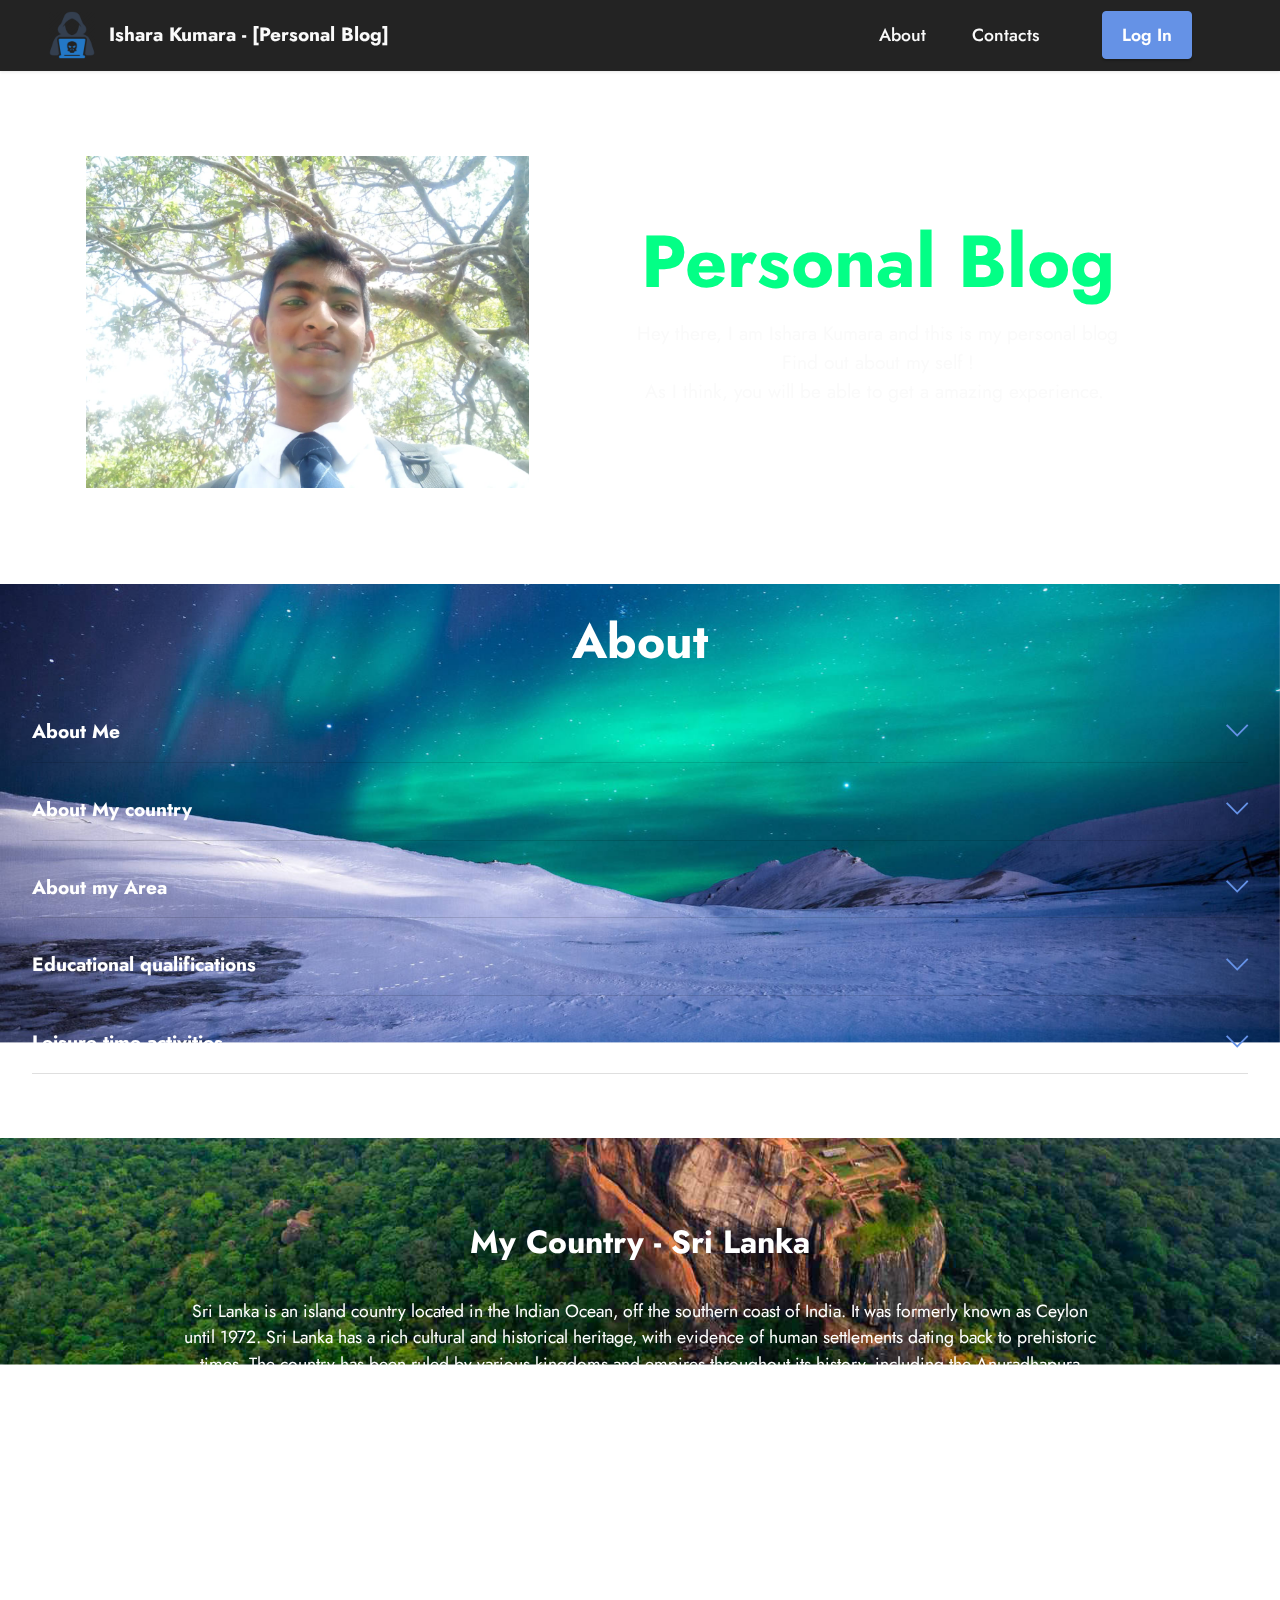
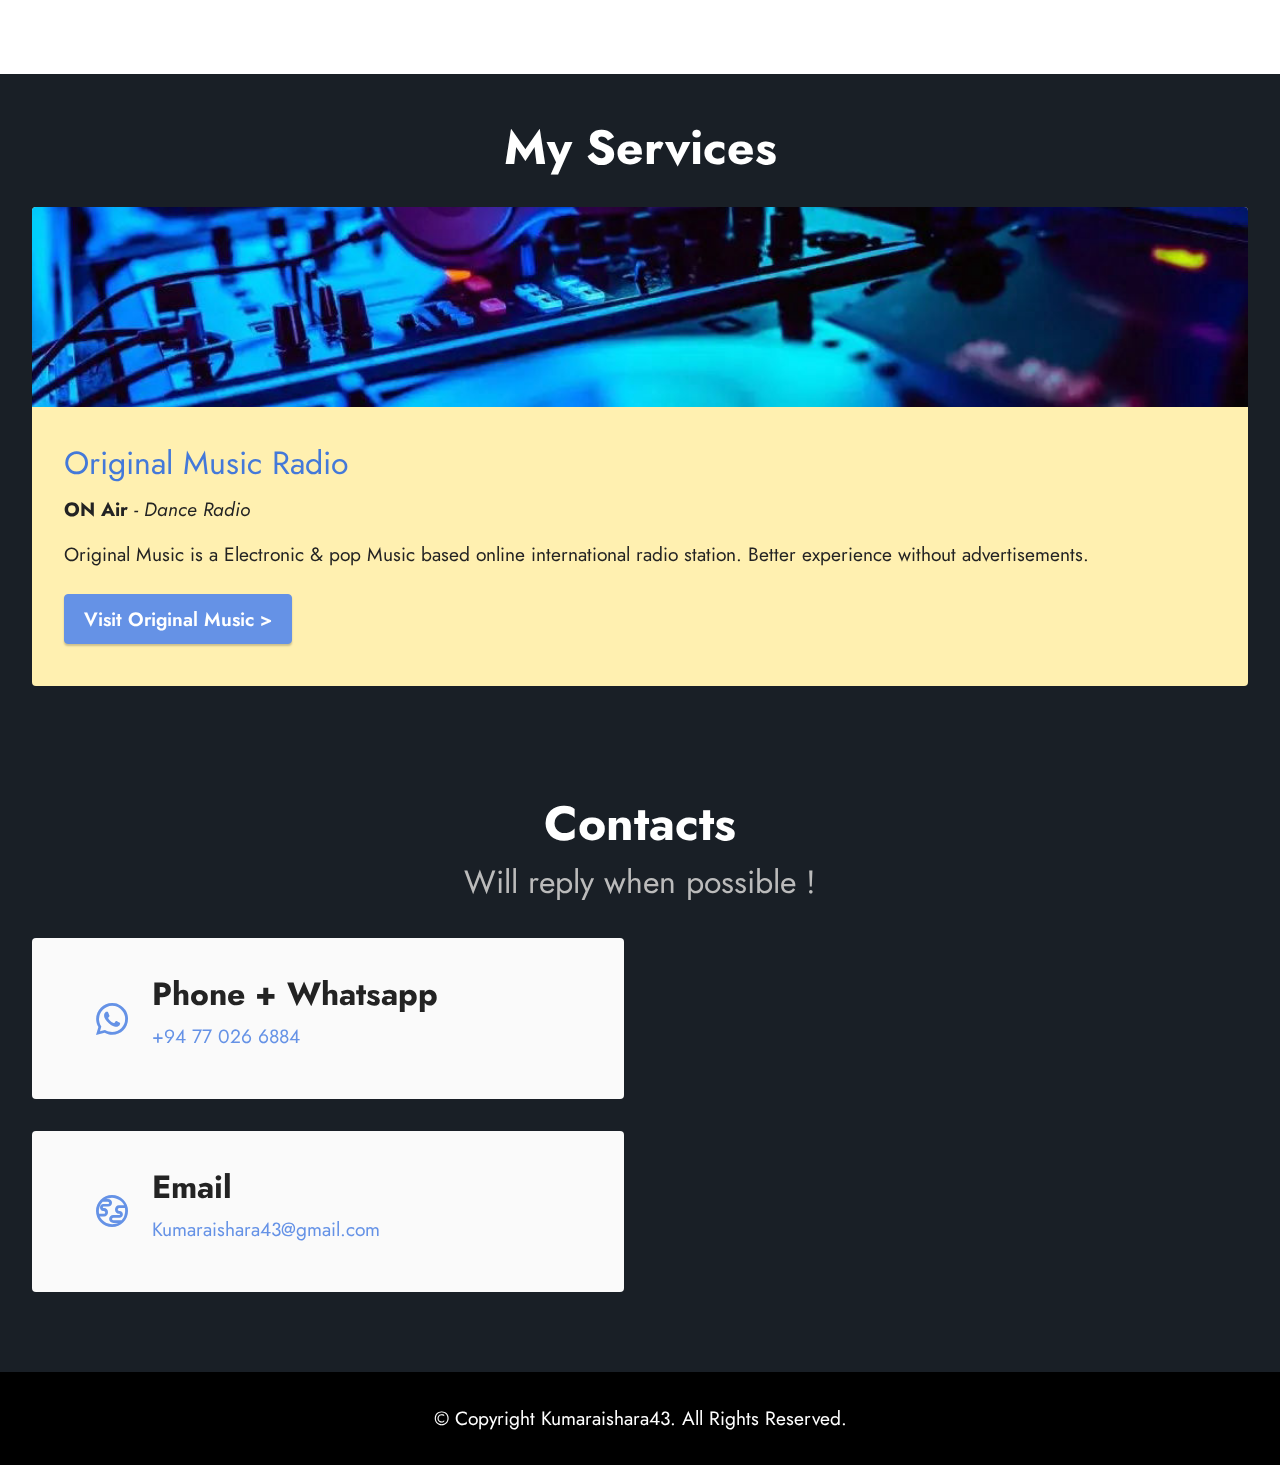
==== commit 778e06f3: "Add files via upload" ====
--- a/index2.html
+++ b/index2.html
@@ -44,7 +44,7 @@
                         <img src="assets/images/hacker-png-clipart.png" alt="Mobirise Website Builder" style="height: 3rem;">
                     </a>
                 </span>
-                <span class="navbar-caption-wrap"><a class="navbar-caption text-white text-primary display-7" href="http://error.html">Ishara Kumara - [Personal Blog]</a></span>
+                <span class="navbar-caption-wrap"><a class="navbar-caption text-white text-primary display-7">Ishara Kumara - [Personal Blog]</a></span>
             </div>
             <button class="navbar-toggler" type="button" data-toggle="collapse" data-bs-toggle="collapse" data-target="#navbarSupportedContent" data-bs-target="#navbarSupportedContent" aria-controls="navbarNavAltMarkup" aria-expanded="false" aria-label="Toggle navigation">
                 <div class="hamburger">
@@ -231,7 +231,7 @@
                             <strong>ON Air</strong><em>&nbsp;- Dance Radio</em></h6>
                         <p class="mbr-text mbr-fonts-style mt-3 display-7">Original Music is a Electronic &amp; pop Music based online international radio station. Better experience without advertisements.</p>
                     </div>
-                    <div class="mbr-section-btn item-footer mt-2"><a href="https://isharakumaraperera.github.io/Isharakumaraperera/radf.html" class="btn item-btn btn-primary display-7">Visit Original Music &gt;</a></div>
+                    <div class="mbr-section-btn item-footer mt-2"><a href="https://isharakumaraperera.github.io/radf.html" class="btn item-btn btn-primary display-7">Visit Original Music &gt;</a></div>
                 </div>
             </div>
             
@@ -274,7 +274,8 @@
                         <h6 class="card-title mbr-fonts-style mb-1 display-5">
                             <strong>Email</strong>
                         </h6>
-                        <p class="mbr-text mbr-fonts-style display-7"><strong><a href="mailto:Kumaraishara43@gmail.com" class="text-primary">Kumaraishara43@gmail.com</a></strong></p>
+                        <p class="mbr-text mbr-fonts-style display-7"><a href="mailto:Kumaraishara43@gmail.com" class="text-primary" target="_blank">Kumaraishara43@gmail.com</a></p>
+                        
                     </div>
                 </div>
             </div>
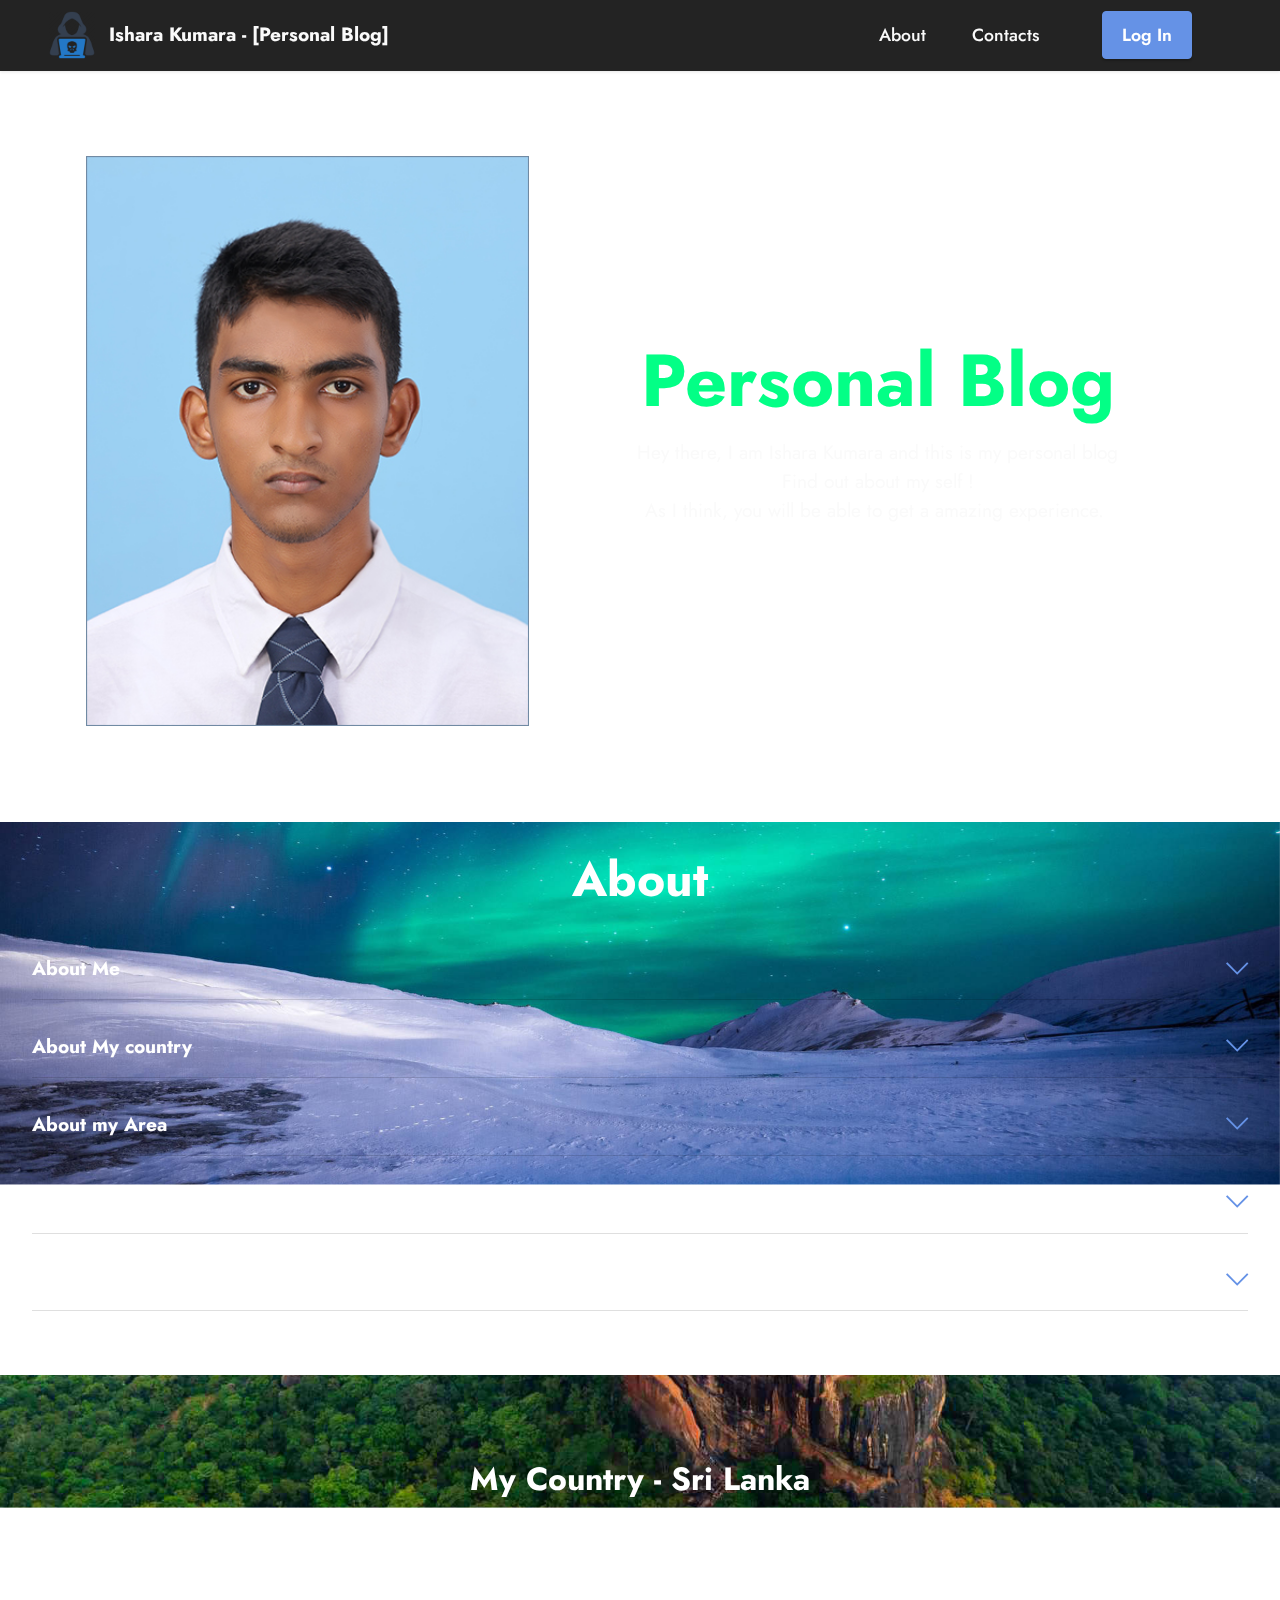
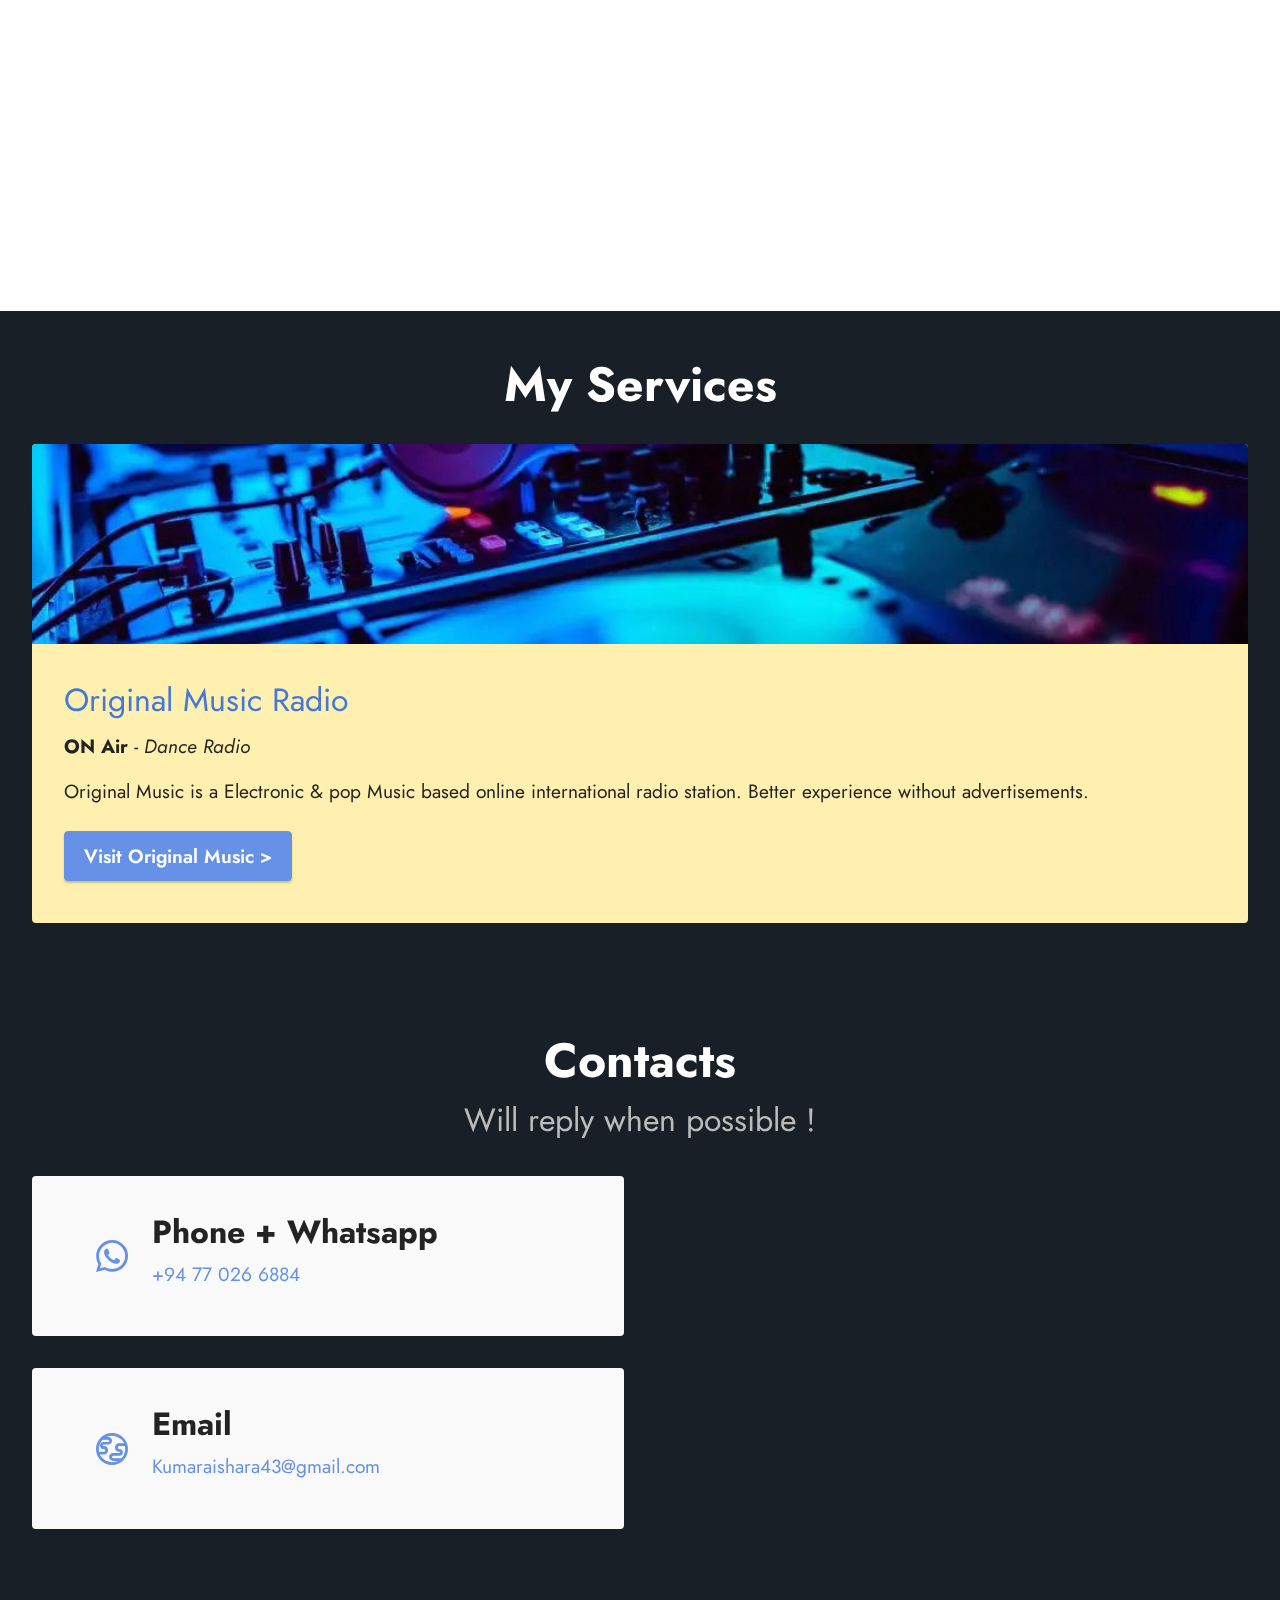
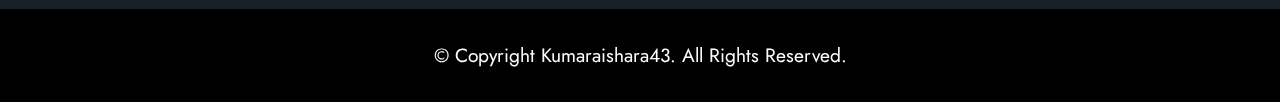
==== commit 61568f78: "Update index2.html" ====
--- a/index2.html
+++ b/index2.html
@@ -40,7 +40,7 @@
         <div class="container-fluid">
             <div class="navbar-brand">
                 <span class="navbar-logo">
-                    <a href="https://mobiri.se">
+                    
                         <img src="assets/images/hacker-png-clipart.png" alt="Mobirise Website Builder" style="height: 3rem;">
                     </a>
                 </span>
@@ -61,7 +61,7 @@
                     <li class="nav-item"><a class="nav-link link text-white text-primary display-4" href="index.html#contacts3-3">Contacts</a>
                     </li></ul>
                 
-                <div class="navbar-buttons mbr-section-btn"><a class="btn btn-primary display-4" href="https://jstrieb.github.io/link-lock/#[base64]">Log In</a></div>
+                <div class="navbar-buttons mbr-section-btn"><a class="btn btn-primary display-4" href="pass.html">Log In</a></div>
             </div>
         </div>
     </nav>
@@ -307,4 +307,4 @@
   
   
 </body>
-</html>+</html>
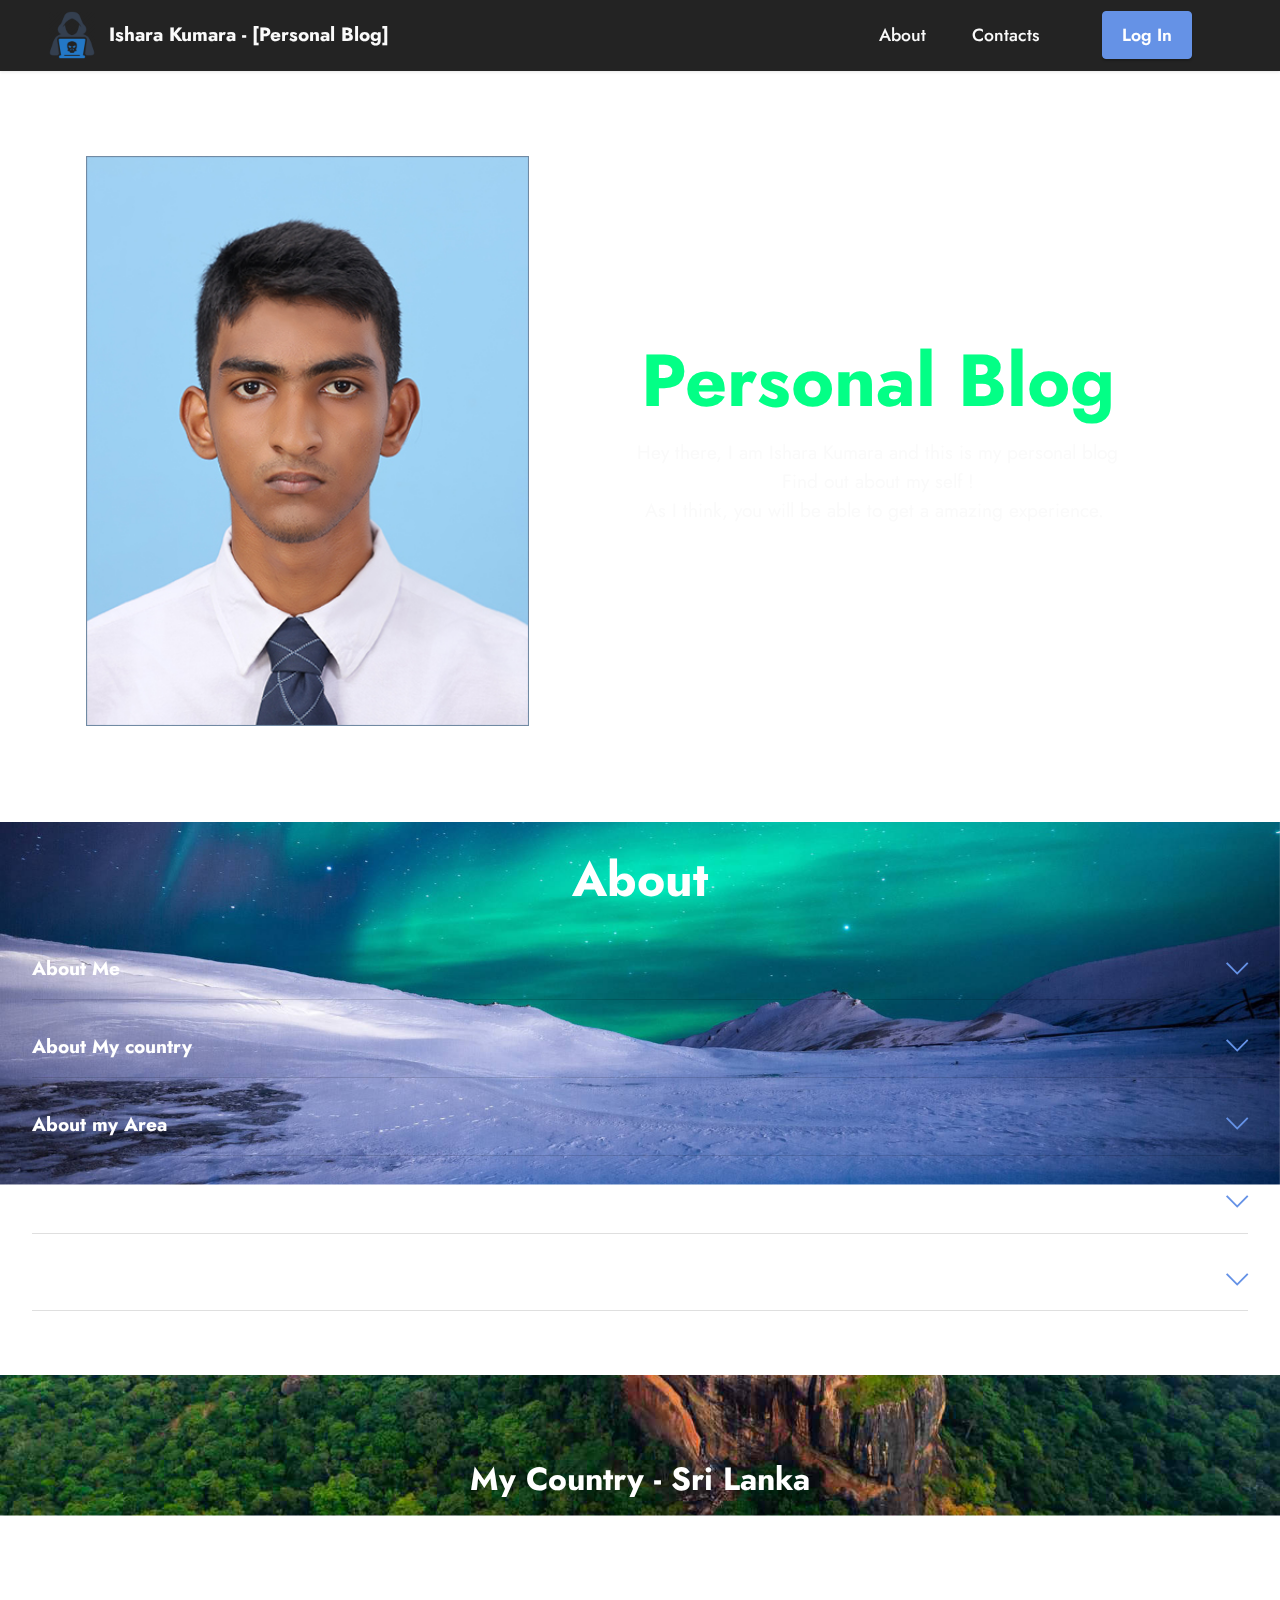
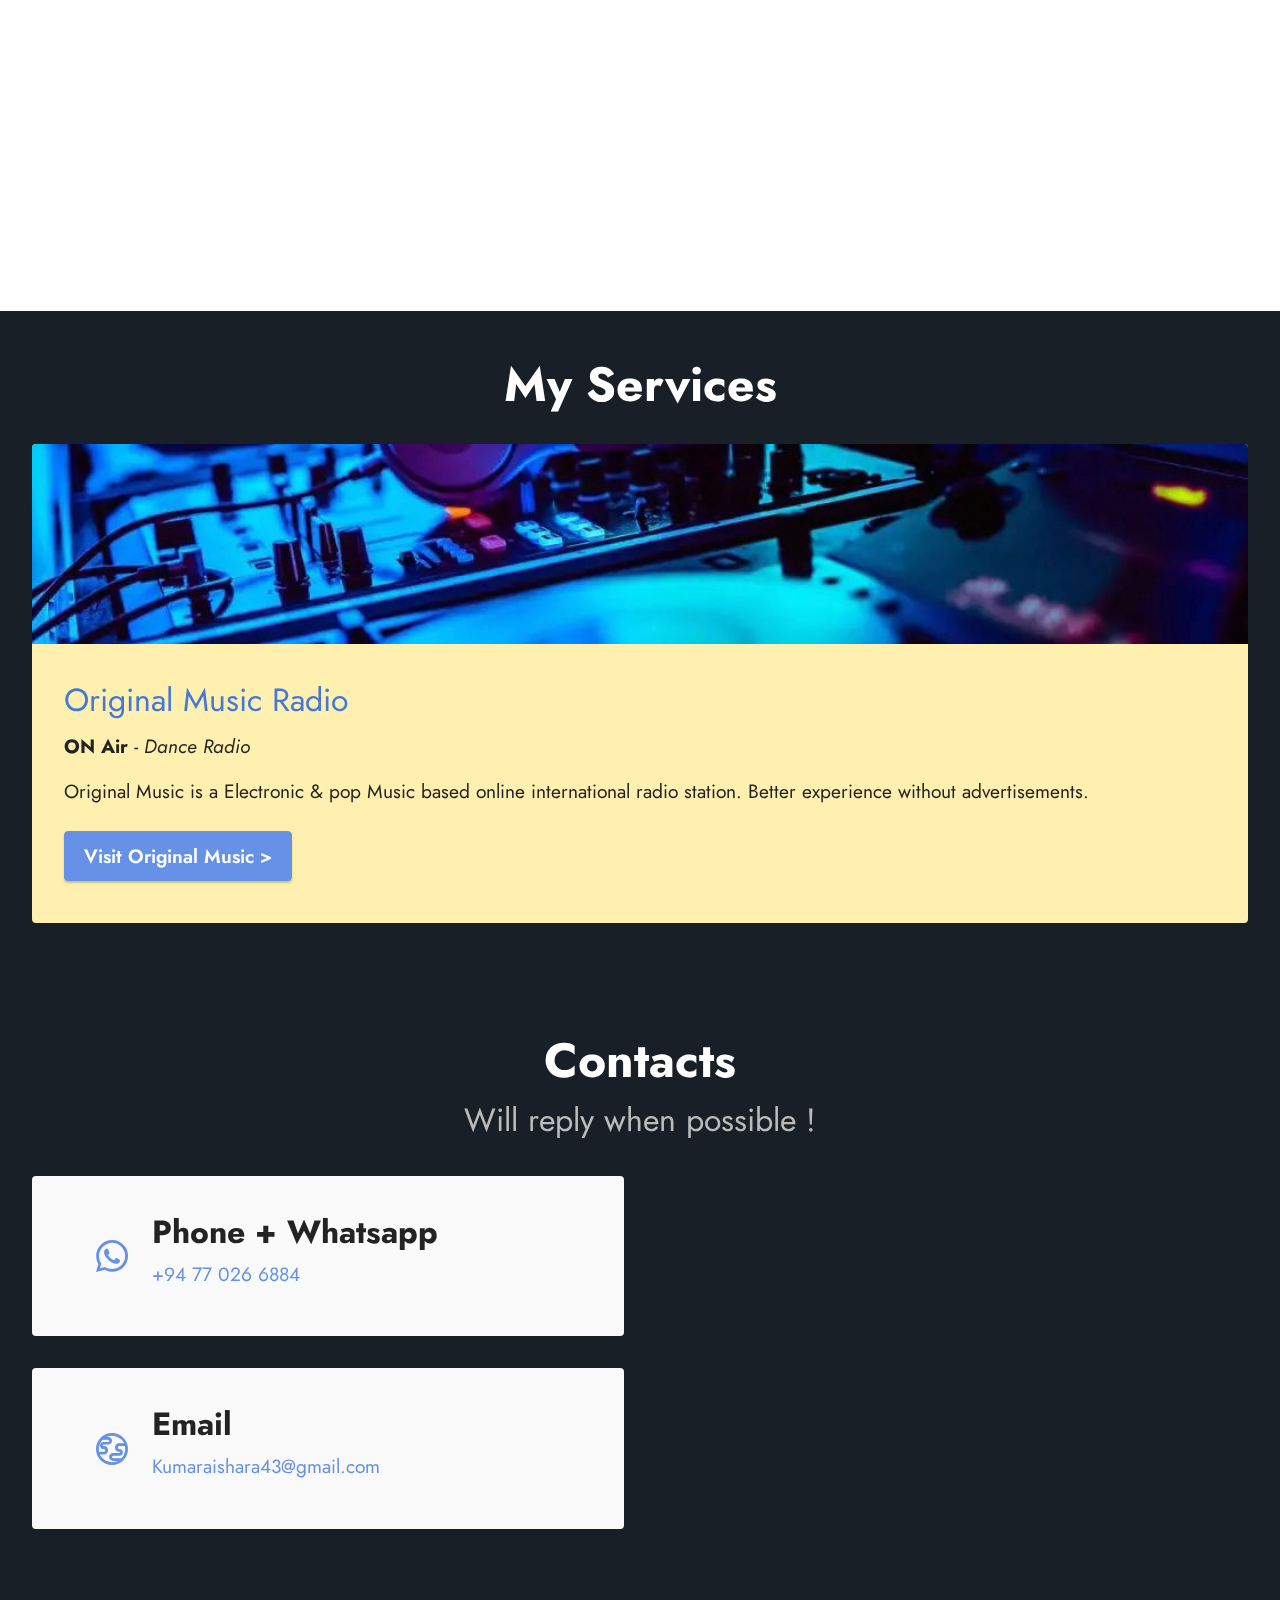
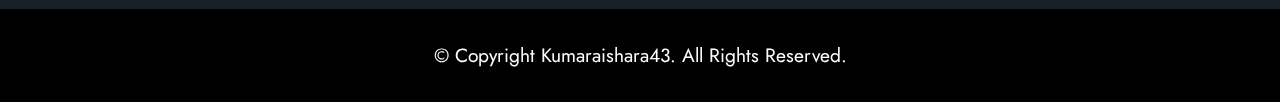
==== commit d45dc6f7: "Update index2.html" ====
--- a/index2.html
+++ b/index2.html
@@ -1,6 +1,19 @@
 <!DOCTYPE html>
 <html  >
 <head>
+  <script>
+    // Disable right-click menu
+    window.addEventListener('contextmenu', function (e) {
+      e.preventDefault();
+    });
+
+    // Disable inspect feature
+    window.addEventListener('keydown', function (e) {
+      if (e.key === 'F12' || (e.ctrlKey && e.shiftKey && e.key === 'I')) {
+        e.preventDefault();
+      }
+    });
+  </script>
   <!-- Site made with Mobirise Website Builder v5.7.8, https://mobirise.com -->
   <meta charset="UTF-8">
   <meta http-equiv="X-UA-Compatible" content="IE=edge">
@@ -124,7 +137,7 @@
 <br>My village is situated in Colombo district and it belongs to Western Province, Sri Lanka.
 <br>I had my <strong>primary education at No.01 Primary College in Piliyandala.</strong> I was there up to Grade 5 Scholarship. I appeared for the <strong>O/L Exam in 2021 (2022) at Central College Piliyandala.
 </strong><br>
-<br><a href="assets/files/cv-new1.pdf" class="text-primary">Read my CV for more details</a></p>
+<br><a href="https://raw.githubusercontent.com/Isharakumaraperera/Isharakumaraperera.github.io/main/assets/files/IKPCV.pdf" class="text-primary">Read my CV for more details</a></p>
                                 </div>
                             </div>
                         </div>
